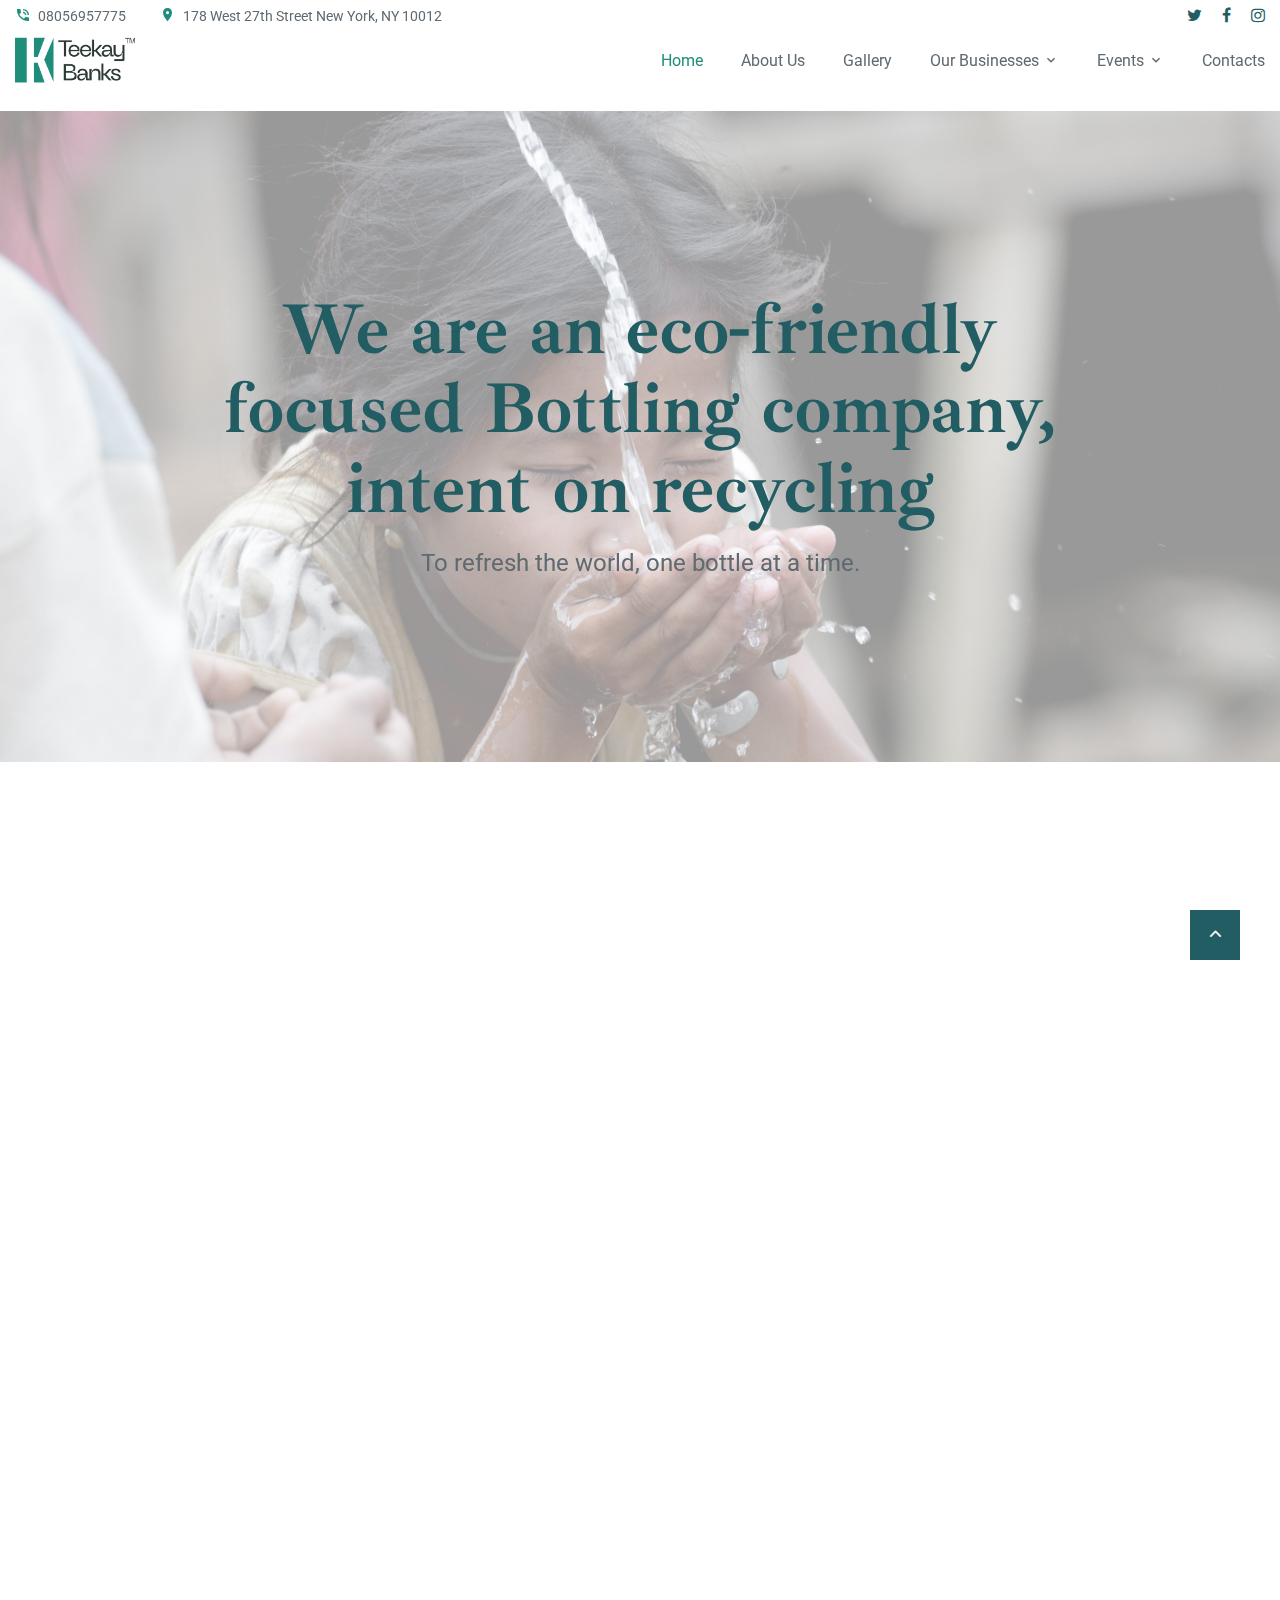
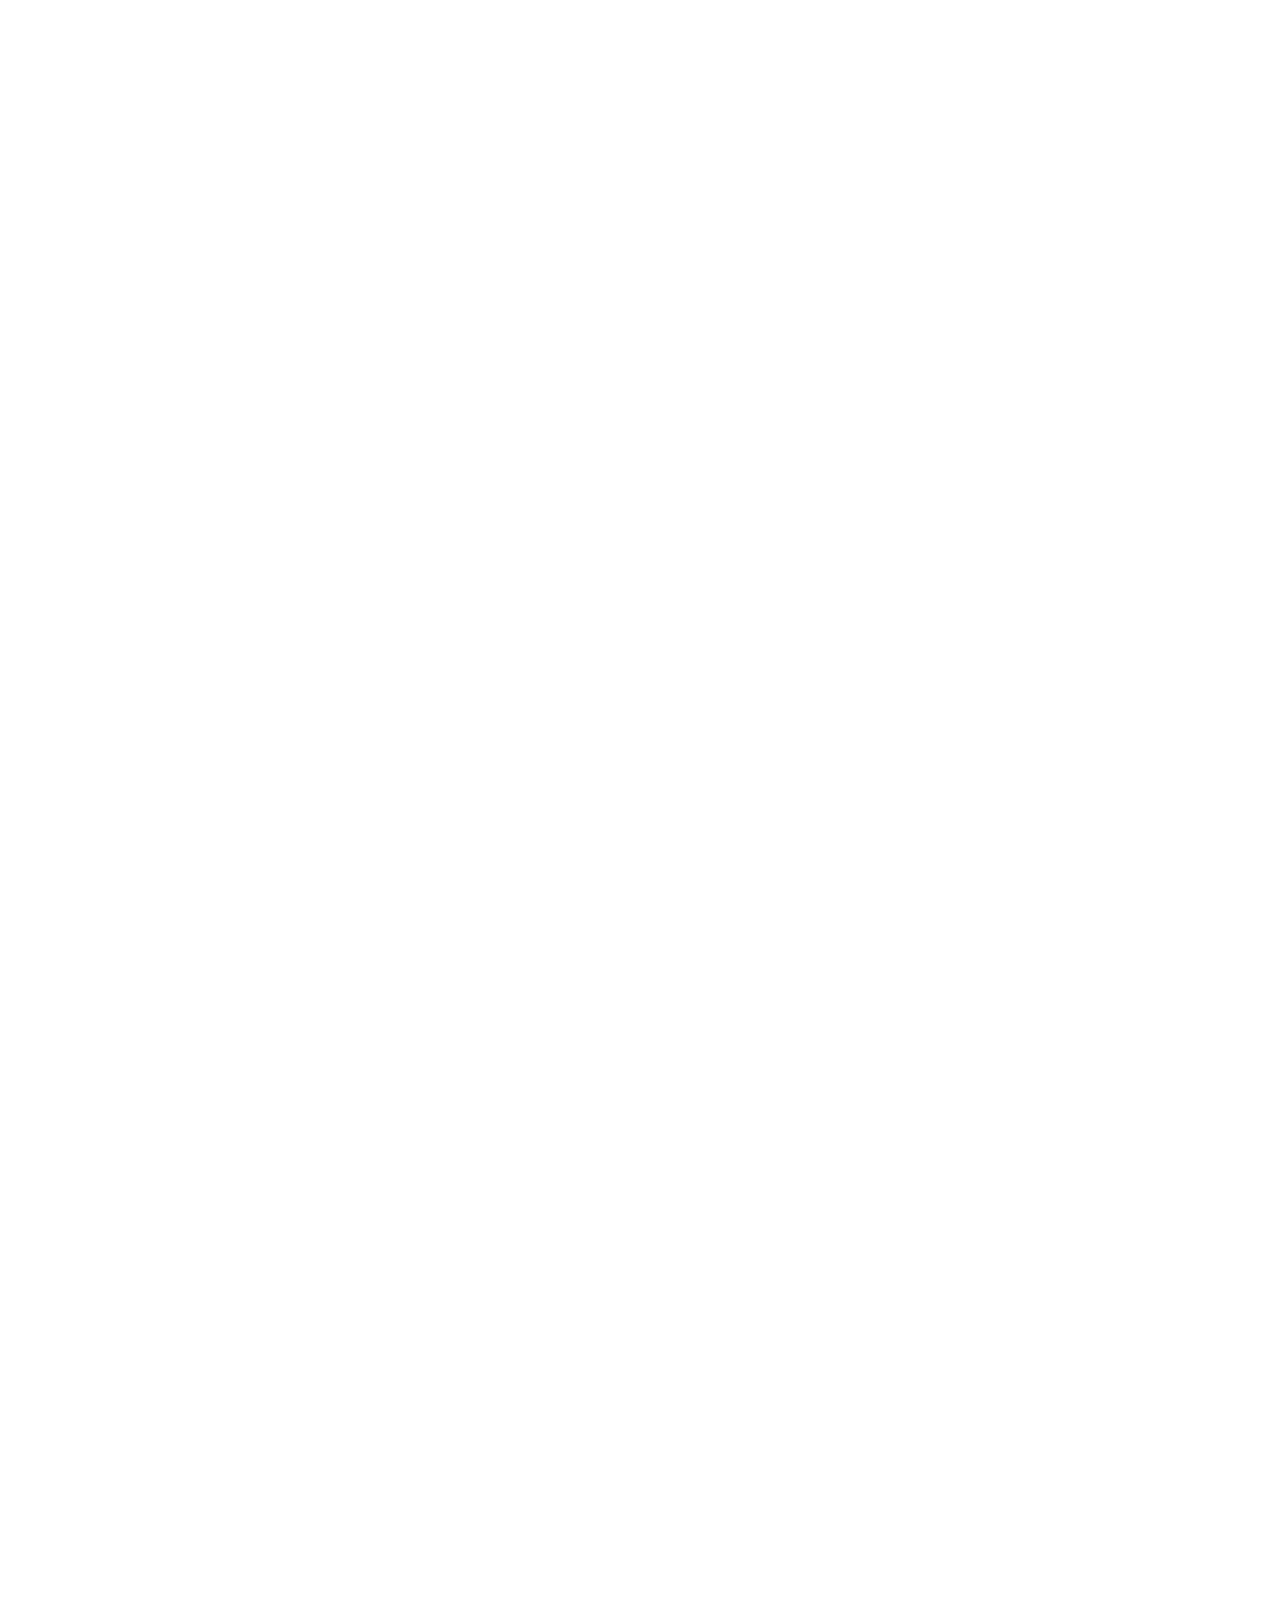
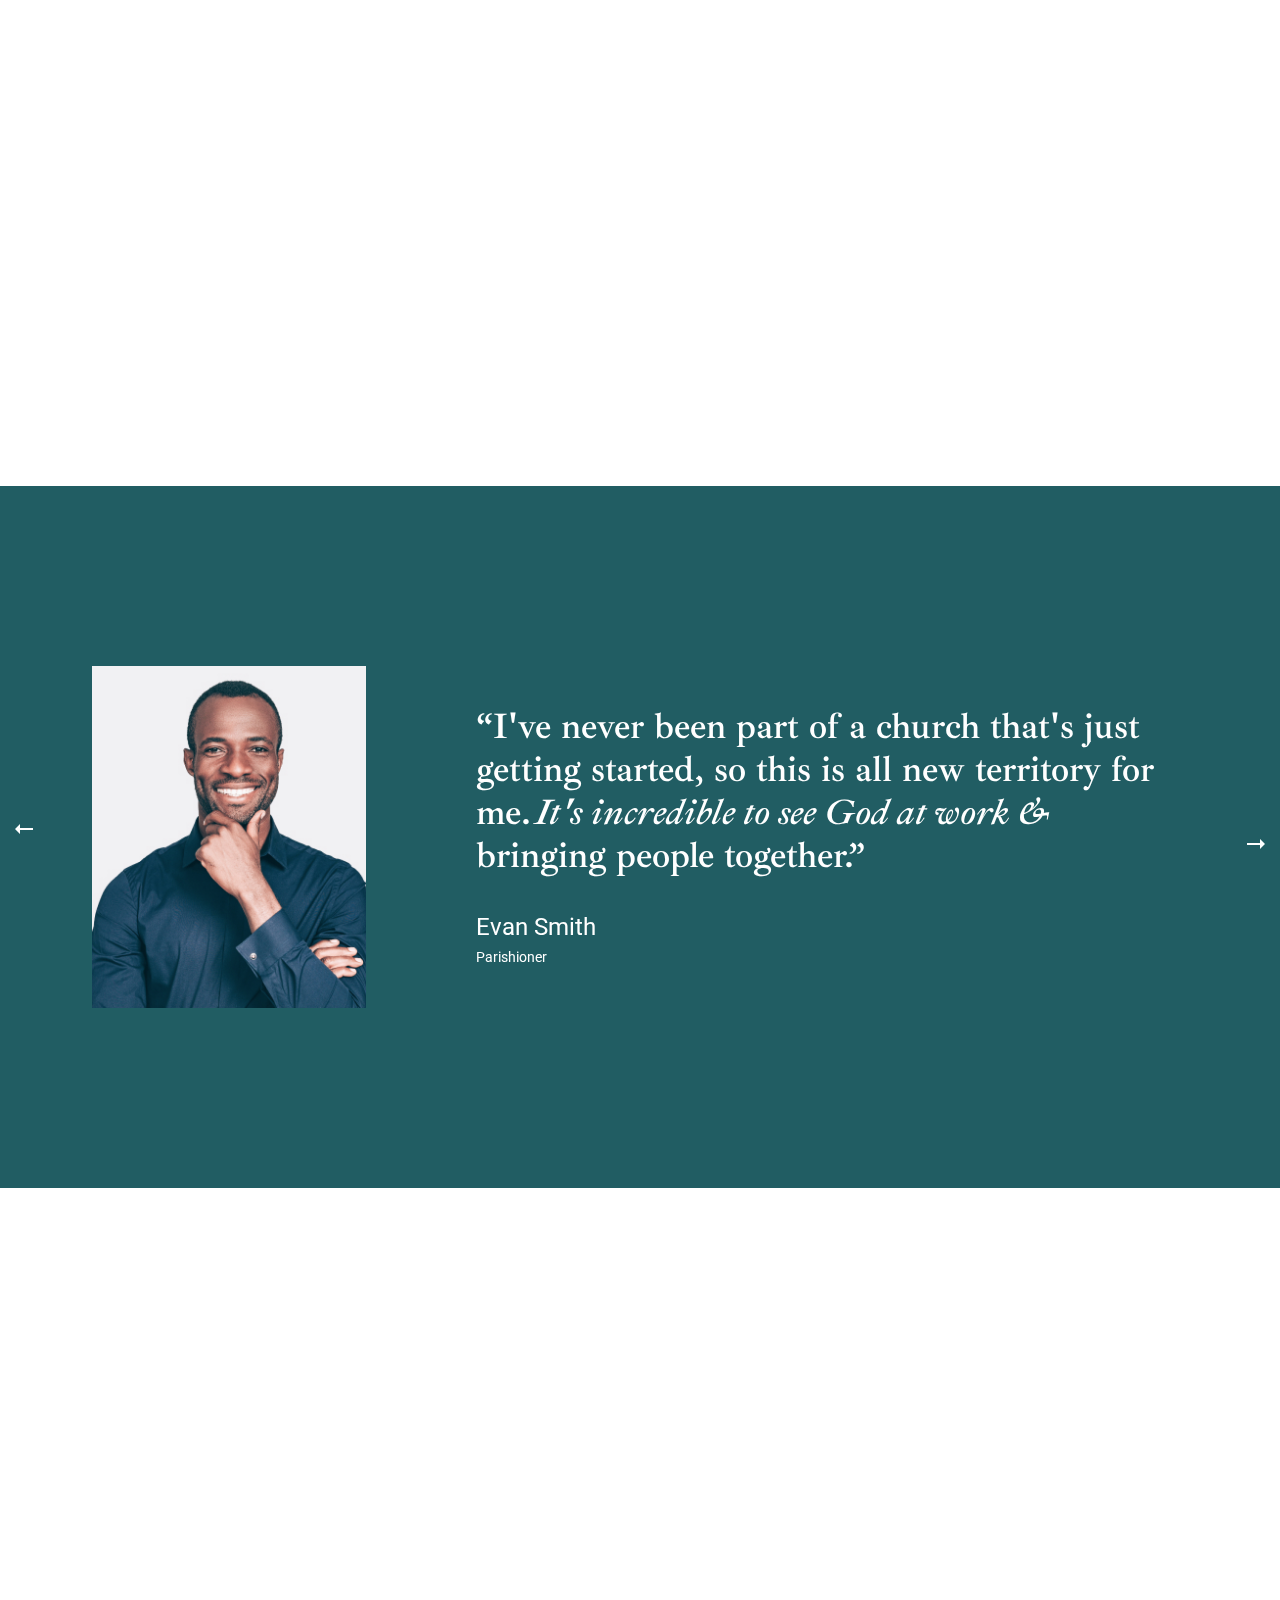
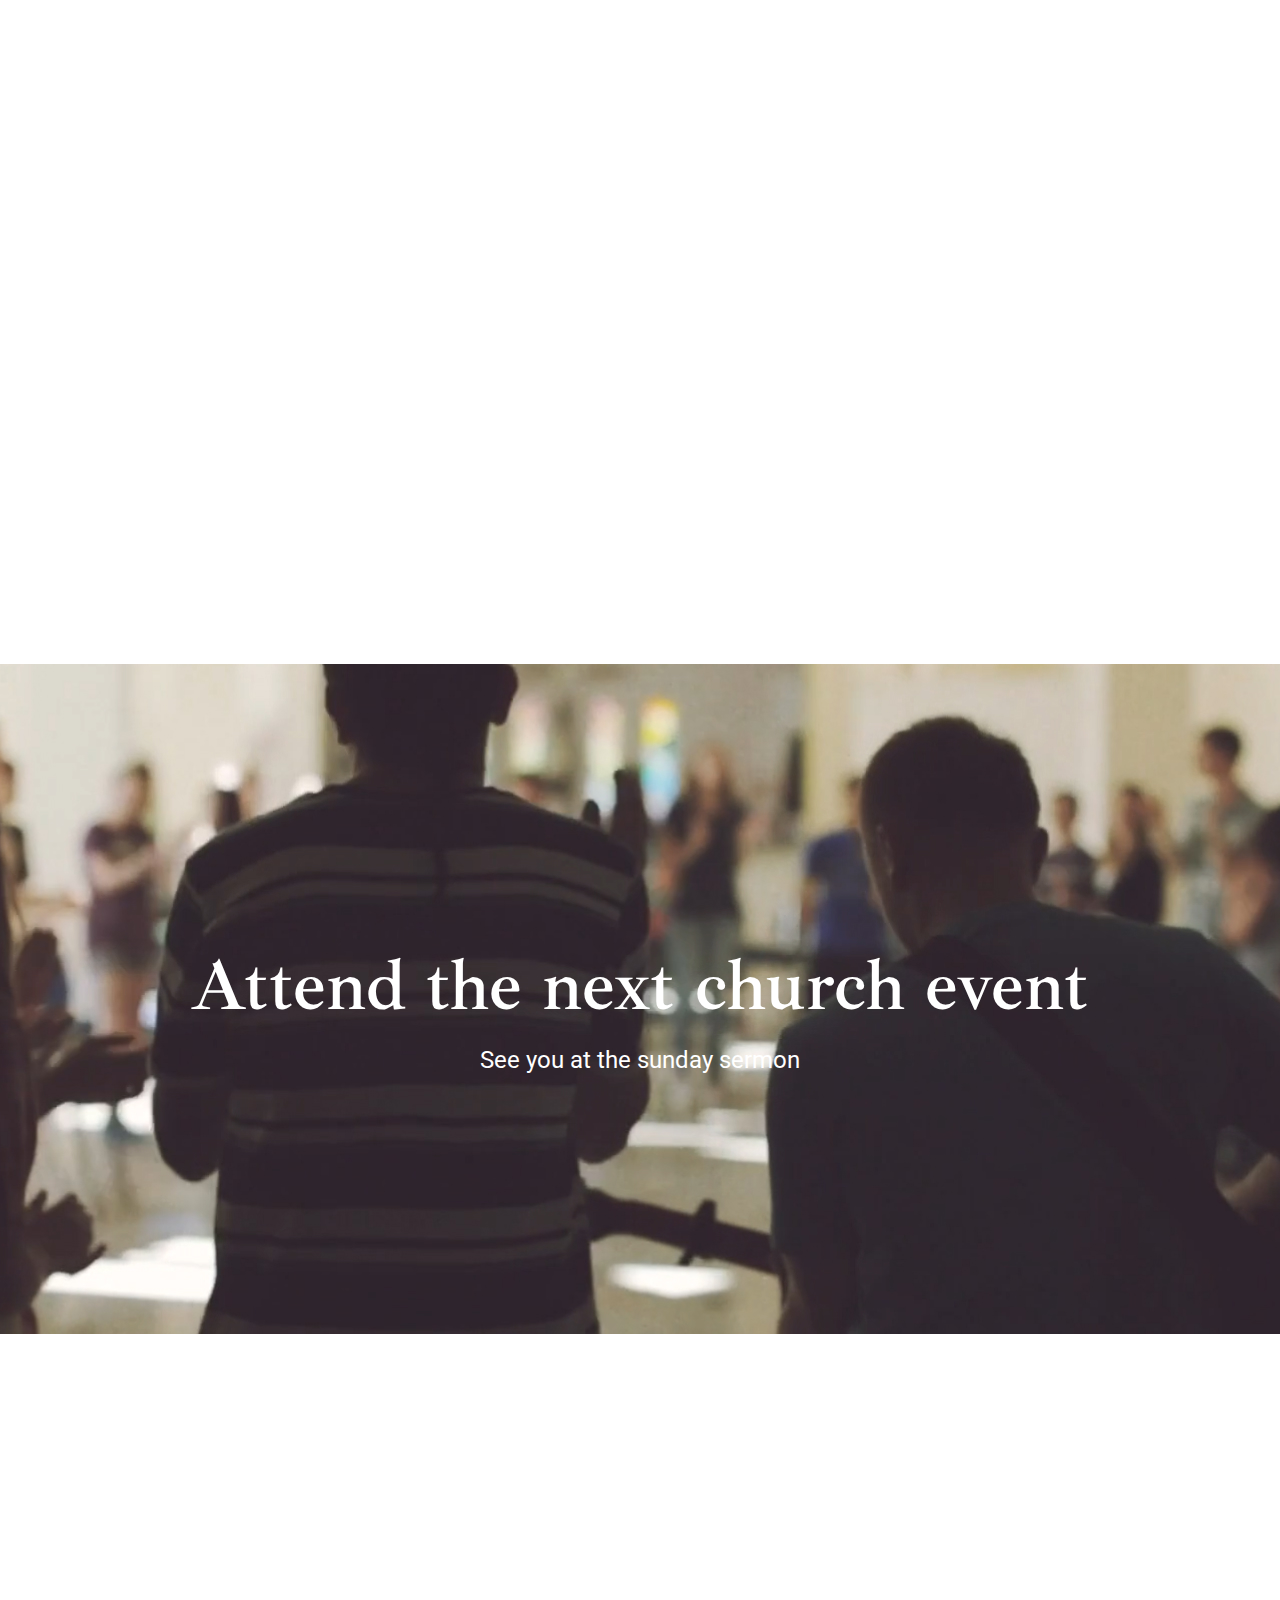
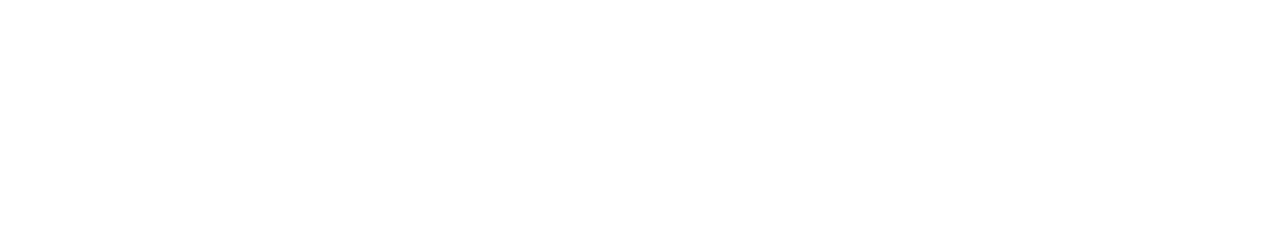
==== index.html @ ea5317fa "first commit" ====
<!DOCTYPE html>
<html class="wide wow-animation" lang="en">
  <head>
    <title>Home</title>
    <meta charset="utf-8">
    <meta name="viewport" content="width=device-width, height=device-height, initial-scale=1.0">
    <meta http-equiv="X-UA-Compatible" content="IE=edge">
    <link rel="icon" href="images/Teekay Green small@2x.png" type="image/x-icon">
    <link rel="stylesheet" type="text/css" href="//fonts.googleapis.com/css?family=Roboto:400,500%7CIbarra+Real+Nova:400,600,600i,700">
    <link rel="stylesheet" href="css/bootstrap.css">
    <link rel="stylesheet" href="css/fonts.css">
    <link rel="stylesheet" href="css/style.css">
    <style>.ie-panel{display: none;background: #212121;padding: 10px 0;box-shadow: 3px 3px 5px 0 rgba(0,0,0,.3);clear: both;text-align:center;position: relative;z-index: 1;} html.ie-10 .ie-panel, html.lt-ie-10 .ie-panel {display: block;}</style>
  </head>
  <body>
    <div class="ie-panel"><a href="http://windows.microsoft.com/en-US/internet-explorer/"><img src="images/ie8-panel/warning_bar_0000_us.jpg" height="42" width="820" alt="You are using an outdated browser. For a faster, safer browsing experience, upgrade for free today."></a></div>
    <div class="preloader">
      <div class="preloader-body">
        <div class="cssload-container">
          <div class="cssload-speeding-wheel"></div>
        </div>
        <p>Loading...</p>
      </div>
    </div>
    <div class="page">
      <header class="section page-header">
        <!--RD Navbar-->
        <div class="rd-navbar-wrap">
          <nav class="rd-navbar rd-navbar-classic" data-layout="rd-navbar-fixed" data-sm-layout="rd-navbar-fixed" data-md-layout="rd-navbar-fixed" data-md-device-layout="rd-navbar-fixed" data-lg-layout="rd-navbar-static" data-lg-device-layout="rd-navbar-static" data-xl-layout="rd-navbar-static" data-xl-device-layout="rd-navbar-static" data-lg-stick-up-offset="46px" data-xl-stick-up-offset="46px" data-xxl-stick-up-offset="46px" data-lg-stick-up="true" data-xl-stick-up="true" data-xxl-stick-up="true">
            <div class="rd-navbar-collapse-toggle rd-navbar-fixed-element-1" data-rd-navbar-toggle=".rd-navbar-collapse"><span></span></div>
            <div class="rd-navbar-aside-outer rd-navbar-collapse">
              <div class="rd-navbar-aside">
                <ul class="list-inline list-inline-md">
                  <li>
                    <div class="unit unit-spacing-xs align-items-center">
                      <div class="unit-left"><span class="icon text-middle mdi-phone-in-talk mdi"></span></div>
                      <div class="unit-body"><a href="tel:#">08056957775</a></div>
                    </div>
                  </li>
                  <li>
                    <div class="unit unit-spacing-xs align-items-center">
                      <div class="unit-left"><span class="icon text-middle mdi-map-marker mdi"></span></div>
                      <div class="unit-body"><a href="#">178 West 27th Street New York, NY 10012</a></div>
                    </div>
                  </li>
                </ul>
                <ul class="social-list">
                  <!-- <li><a href="#"><span class="icon fa fa-youtube-play"></span></a></li> -->
                  <li><a href="#"><span class="icon fa fa-twitter"></span></a></li>
                  <li><a href="#"><span class="icon fa fa-facebook-f"></span></a></li>
                  <li><a href="#"><span class="icon fa fa-instagram"></span></a></li>
                </ul>
              </div>
            </div>
            <div class="rd-navbar-main-outer">
              <div class="rd-navbar-main">
                <!--RD Navbar Panel-->
                <div class="rd-navbar-panel">
                  <!--RD Navbar Toggle-->
                  <button class="rd-navbar-toggle" data-rd-navbar-toggle=".rd-navbar-nav-wrap"><span></span></button>
                  <!--RD Navbar Brand-->
                  <div class="rd-navbar-brand">
                    <!--Brand--><a class="brand" href="index.html"><img class="brand-logo-dark" src="images/Teekay Green@2x.png" alt="" width="130" height="27"/><img class="brand-logo-light" src="images/Teekay Green@2x.png" alt="" width="94" height="27"/></a>
                  </div>
                </div>
                <div class="rd-navbar-main-element">
                  <div class="rd-navbar-nav-wrap">
                    <ul class="rd-navbar-nav">
                      <li class="rd-nav-item active"><a class="rd-nav-link" href="index.html">Home</a>
                      </li>
                      <li class="rd-nav-item"><a class="rd-nav-link" href="about-us.html">About Us</a>
                      </li>
                      <li class="rd-nav-item"><a class="rd-nav-link" href="ministries.html">Gallery</a>
                      </li>
                      <li class="rd-nav-item"><a class="rd-nav-link" href="events.html">Our Businesses</a>
                        <ul class="rd-menu rd-navbar-dropdown">
                          <li class="rd-dropdown-item py-2"><a class="rd-dropdown-link" href="single-event.html">Resam Water</a>
                          </li>
                          <hr>
                          <li class="rd-dropdown-item py-2"><a class="rd-dropdown-link" href="single-event.html">T-Cube Stitches</a>
                          </li>
                          <hr>
                          <li class="rd-dropdown-item py-2"><a class="rd-dropdown-link" href="single-event.html">Eki Thrills</a>
                          </li><hr>
                          <li class="rd-dropdown-item py-2"><a class="rd-dropdown-link" href="single-event.html">Resam Water</a>
                          </li>
                        </ul>
                      </li>
                      <li class="rd-nav-item"><a class="rd-nav-link" href="events.html">Events</a>
                        <ul class="rd-menu rd-navbar-dropdown">
                          <li class="rd-dropdown-item"><a class="rd-dropdown-link" href="single-event.html">Single Event</a>
                          </li>
                        </ul>
                      </li>
                      <li class="rd-nav-item"><a class="rd-nav-link" href="contacts.html">Contacts</a>
                      </li>
                    </ul>
                  </div>
                </div>
              </div>
            </div>
          </nav>
        </div>
      </header>
      <!--Intro-->
      <section class="section section-lg section-intro">
        <div class="container">
          <div class="row justify-content-center">
            <div class="col-xl-9 text-center">
              <h1 class="font-weight-bold text-primary wow fadeInUp" data-wow-delay=".1s">We are an eco-friendly focused Bottling company, intent on recycling</h1>
              <p class="wow fadeInUp text-sm" data-wow-delay=".2s">To refresh the world, one bottle at a time.</p>
            </div>
          </div>
        </div>
      </section>
      <!--Welcome-->
      <section class="section section-lg bg-default">
        <div class="container">
          <div class="row justify-content-center">
            <div class="col-xl-8 col-lg-10">
              <div class="pre-title wow fadeInLeft" data-wow-delay=".1s">Who we are</div>
              <h2 class="wow fadeInRight" data-wow-delay=".2s">Pure and Natural: Refresh Your Senses with the Best Bottled Water</h2>
              <p class="text-sm wow fadeInUp" data-wow-delay=".3s">Refresh your senses with pure, natural water from our state-of-the-art bottling facility. We use the latest technology to ensure every bottle of water is of the highest quality and free of impurities. Our sustainable practices and eco-friendly packaging make us the perfect choice for health-conscious individuals and environmentally aware communities. Try our water today and taste the difference in every sip.</p><a class="shadow btn btn-icon btn-icon-right btn-secondary btn-svg offset-xl-55 wow fadeInUp" href="about-us.html" data-wow-delay=".3s"><span class="svg-icon">
                  <svg xmlns="http://www.w3.org/2000/svg" width="18" height="10" viewbox="0 0 18 10" fill="#fff">
                    <path d="M13 10V6H0V4H13V0L18 5L13 10Z" fill=""></path>
                  </svg></span><span>More about us</span></a>
            </div>
          </div>
        </div>
      </section>
      <!--Posts-->
      <section class="section section-lg bg-default">
        <div class="container container-custom">
          <div class="row row-narrow-66 row-40">
            <div class="col-md-6 col-lg-4 wow fadeInUp" data-wow-delay=".1s">
              <div class="post-classic">
                <div class="post-classic__media"><a href="single-event.html"><img src="images/thumbnail-1-530x370.jpg" alt="" width="530" height="370"/></a></div>
                <div class="post-classic__caption"><span class="post-info">Rise Church, January 23, 2020 </span>
                  <h3 class="post-title"><a href="single-event.html">The Struggle with Fellowship in Student Ministry</a></h3><a class="btn btn-icon btn-icon-right btn-transparent btn-svg" href="single-event.html"><span class="svg-icon">
                      <svg xmlns="http://www.w3.org/2000/svg" width="18" height="10" viewbox="0 0 18 10">
                        <path d="M13 10V6H0V4H13V0L18 5L13 10Z" fill=""></path>
                      </svg></span><span>Read More</span></a>
                </div>
              </div>
            </div>
            <div class="col-md-6 col-lg-4 wow fadeInUp" data-wow-delay=".2s">
              <div class="post-classic">
                <div class="post-classic__media"><a href="single-event.html"><img src="images/thumbnail-2-530x370.jpg" alt="" width="530" height="370"/></a></div>
                <div class="post-classic__caption"><span class="post-info">Rise Church,  January 23, 2020 </span>
                  <h3 class="post-title"><a href="single-event.html">Why Dissappointment With Your Pastor Could Be a Good Thing
</a></h3><a class="btn btn-icon btn-icon-right btn-transparent btn-svg" href="single-event.html"><span class="svg-icon">
                      <svg xmlns="http://www.w3.org/2000/svg" width="18" height="10" viewbox="0 0 18 10">
                        <path d="M13 10V6H0V4H13V0L18 5L13 10Z" fill=""></path>
                      </svg></span><span>Read More</span></a>
                </div>
              </div>
            </div>
            <div class="col-md-6 col-lg-4 wow fadeInUp" data-wow-delay=".3s">
              <div class="post-classic">
                <div class="post-classic__media"><a href="single-event.html"><img src="images/thumbnail-3-530x370.jpg" alt="" width="530" height="370"/></a></div>
                <div class="post-classic__caption"><span class="post-info">Rise Church,  January 23, 2020 </span>
                  <h3 class="post-title"><a href="single-event.html">Everyday Evangelism: The Importance of Faithful Laymen
</a></h3><a class="btn btn-icon btn-icon-right btn-transparent btn-svg" href="single-event.html"><span class="svg-icon">
                      <svg xmlns="http://www.w3.org/2000/svg" width="18" height="10" viewbox="0 0 18 10">
                        <path d="M13 10V6H0V4H13V0L18 5L13 10Z" fill=""></path>
                      </svg></span><span>Read More</span></a>
                </div>
              </div>
            </div>
          </div>
        </div>
      </section>
      <!--Welcome-->
      <section class="section section-lg bg-default">
        <div class="container">
          <div class="row row-30 align-items-center">
            <div class="col-lg-6 p-xl-0 wow fadeInLeft"><img src="images/home-1-660x495.jpg" alt="" width="660" height="495"/>
            </div>
            <div class="col-lg-6 inset-left-110">
              <div class="pre-title wow fadeInRight" data-wow-delay=".1s">Our Community</div>
              <h2 class="wow fadeInRight" data-wow-delay=".2s">Sharing the God’s love with everyone</h2>
              <p class="wow fadeInRight" data-wow-delay=".3s">We experience biblical community through small groups. We contribute our time, talents, and resources to further the Mission of Jesus in our communities and the world.</p><a class="shadow btn btn-icon btn-icon-right btn-primary btn-svg offset-xl-50 wow fadeInUp" href="#" data-wow-delay=".3s"><span class="svg-icon">
                  <svg xmlns="http://www.w3.org/2000/svg" width="18" height="10" viewbox="0 0 18 10" fill="#fff">
                    <path d="M13 10V6H0V4H13V0L18 5L13 10Z" fill=""></path>
                  </svg></span><span>Read more</span></a>
            </div>
          </div>
        </div>
      </section>
      <!--Donation-->
      <section class="section section-lg bg-default">
        <div class="container">
          <div class="row row-30 align-items-center flex-column-reverse flex-lg-row">
            <div class="col-lg-6 inset-right-110">
              <div class="pre-title wow fadeInLeft" data-wow-delay=".1s">your Donation matters</div>
              <h2 class="wow fadeInLeft" data-wow-delay=".2s">Make a donation</h2>
              <p class="wow fadeInLeft" data-wow-delay=".3s">Giving is a biblical principle that when lived by, produces a rich harvest in our lives. Consider donating today and join the wonderful community of our church supporters. Your giving is making a difference in this church, our community, and the world.</p><a class="shadow btn btn-secondary offset-xl-50 wow fadeInUp" href="#" data-wow-delay=".3s">Donate now</a>
            </div>
            <div class="col-lg-6 p-xl-0 wow fadeInRight"><img src="images/home-2-660x495.jpg" alt="" width="660" height="495"/>
            </div>
          </div>
        </div>
      </section>
      <!--Swiper-->
      <section class="section section-lg bg-primary">
        <div class="container">
          <div class="row justify-content-center">
            <div class="col-lg-12">
              <div class="swiper-container swiper-slider swiper-style-1" data-swiper='{"autoplay":{"delay":4567},"effect":"fade"}'>
                <div class="swiper-wrapper">
                  <div class="swiper-slide context-dark">
                    <div class="swiper-slide-caption text-center text-lg-left">
                      <div class="row justify-content-center">
                        <div class="col-xl-10 p-xl-0">
                          <div class="row justify-content-center row-20 align-items-center flex-column flex-md-row">
                            <div class="col-lg-3 p-xl-0"><img src="images/home-3-280x349.jpg" alt="" width="280" height="349"/>
                            </div>
                            <div class="col-lg-9 inset-left-110">
                              <div class="h3">“I've never been part of a church that's just getting started, so this is all new territory for me.<span class="text-italic accent-block">It's incredible to see God at work &</span>bringing people together.”</div>
                              <div class="author">Evan Smith</div>
                              <div class="author-position">Parishioner</div>
                            </div>
                          </div>
                        </div>
                      </div>
                    </div>
                  </div>
                  <div class="swiper-slide context-dark">
                    <div class="swiper-slide-caption text-center text-lg-left">
                      <div class="row justify-content-center">
                        <div class="col-xl-10 p-xl-0">
                          <div class="row justify-content-center align-items-center flex-column flex-md-row row-20">
                            <div class="col-lg-3 p-xl-0"><img src="images/home-4-280x349.jpg" alt="" width="280" height="349"/>
                            </div>
                            <div class="col-lg-9 inset-left-110">
                              <div class="h3">“For me, Rise is an oasis where I can be refreshed with living water. Every Sunday<span class="text-italic accent-block">I come with expectation</span>of what message I will receive from our Lord.”</div>
                              <div class="author">Brandon Peterson</div>
                              <div class="author-position">Parishioner</div>
                            </div>
                          </div>
                        </div>
                      </div>
                    </div>
                  </div>
                </div>
                <!--Swiper Pagination-->
                <div class="swiper-pagination"></div>
                <!--Swiper Navigation-->
                <div class="swiper-button-prev">
                  <svg xmlns="http://www.w3.org/2000/svg" width="18" height="10" viewbox="0 0 18 10" fill="">
                    <path d="M5 10V6H18V4H5V0L0 5L5 10Z" fill=""></path>
                  </svg>
                </div>
                <div class="swiper-button-next">
                  <svg xmlns="http://www.w3.org/2000/svg" width="18" height="10" viewbox="0 0 18 10" fill="">
                    <path d="M5 10V6H18V4H5V0L0 5L5 10Z" fill=""></path>
                  </svg>
                </div>
              </div>
            </div>
          </div>
        </div>
      </section>
      <!--Locations-->
      <section class="section section-lg bg-default">
        <div class="container">
          <div class="pre-title text-center wow fadeInUp" data-wow-delay=".1s">Where to find us</div>
          <h2 class="wow fadeInUp text-center" data-wow-delay=".2s">Our Churches</h2>
          <div class="row row-narrow-50 row-40 row-xl">
            <div class="col-lg-6 wow fadeInUp" data-wow-delay=".3s">
              <div class="thumbnail-classic"><a class="thumbnail-classic__media" href="#"><img src="images/home-3-610x458.jpg" alt="" width="610" height="458"/></a>
                <h3><a href="#">Rise in New York</a></h3><a class="location" href="#"><span class="icon mdi-map-marker mdi"></span>178 West 27th Street New York, NY 10012</a>
              </div>
            </div>
            <div class="col-lg-6 wow fadeInUp" data-wow-delay=".3s">
              <div class="thumbnail-classic"><a class="thumbnail-classic__media" href="#"><img src="images/home-4-610x458.jpg" alt="" width="610" height="458"/></a>
                <h3><a href="#">Rise in Florida</a></h3><a class="location" href="#"><span class="icon mdi-map-marker mdi"></span>38 Depot Court Port Orange, FL 32127</a>
              </div>
            </div>
          </div>
        </div>
      </section>
      <section class="section section-vide section-lg video-wrap vide" data-vide-bg="video/video-1">
        <div class="container text-center context-dark">
          <div class="h1">Attend the next church event</div>
          <p class="text-sm">See you at the sunday sermon</p>
        </div>
      </section>
      <footer class="section footer-classic">
        <div class="footer-body">
          <div class="container">
            <div class="row justify-content-xl-between row-40 justify-content-lg-center">
              <div class="col-lg-6">
                <div class="row row-20">
                  <div class="col-sm-4 col-6 wow fadeInUp" data-wow-delay=".1s">
                    <div class="footer-title">Who We Are</div>
                    <ul class="nav-list">
                      <li><a href="about-us.html">About Us</a></li>
                      <li><a href="ministries.html">Ministries</a></li>
                      <li><a href="events.html">Events</a></li>
                      <li><a href="contacts.html">Contacts</a></li>
                    </ul>
                  </div>
                  <div class="col-sm-4 col-6 wow fadeInUp" data-wow-delay=".2s">
                    <div class="footer-title">Info</div>
                    <ul class="nav-list">
                      <li><a href="#">Pastors</a></li>
                      <li><a href="#">Careers</a></li>
                      <li><a href="#">Community</a></li>
                      <li><a href="#">Blog</a></li>
                      <li><a href="#">Gallery</a></li>
                    </ul>
                  </div>
                  <div class="col-sm-4 col-6 wow fadeInUp" data-wow-delay=".3s">
                    <div class="footer-title">Help</div>
                    <ul class="nav-list">
                      <li><a href="#">Donate Now</a></li>
                      <li><a href="#">FAQ</a></li>
                      <li><a href="privacy-policy.html">Privacy Policy</a></li>
                    </ul>
                  </div>
                </div>
              </div>
              <div class="col-lg-5 inset-right-100 wow fadeInRight" data-wow-delay=".3s">
                <div class="footer-title">Contact us</div>
                <ul class="contact-list">
                  <li>178 West 27th Street New York, NY 10012 Questions? Please write us at:<a class="link-secondary" href="mailto:#">info@demolink.org</a></li>
                  <li><span>Call us:</span><a class="phone" href="tel:#">+1 705 55 50 000</a></li>
                </ul>
                <ul class="social-list">
                  <li><a href="#"><span class="icon fa fa-youtube-play"></span></a></li>
                  <li><a href="#"><span class="icon fa fa-twitter"></span></a></li>
                  <li><a href="#"><span class="icon fa fa-facebook-f"></span></a></li>
                  <li><a href="#"><span class="icon fa fa-rss"></span></a></li>
                </ul>
              </div>
            </div>
          </div>
        </div>
        <!-- <div class="footer-aside">
          <div class="container">
            <div class="row row-xl-40">
              <div class="col-12 wow fadeInUp" data-wow-delay=".2s">
                <p>Rise Church is a Family of Faith that is committed to Bible teaching and joyful worship. Children, youth and adults of all ages are ministered to and given opportunities to serve the Lord by serving others. You are invited to join us and experience what it is like to be a part of the family. We have much to offer you. Rise is a state Church where each person is made to feel welcomed and wanted. We take seriously our mission statement, which is "To Know Jesus and make Him known; To Follow the Leadership of the Holy Spirit; and to Take God's Word to God's World."</p>
              </div>
              <div class="col-12 wow fadeInUp" data-wow-delay=".4s">
                <p class="rights"><span>&copy;&nbsp; </span><span class="copyright-year"></span><span>&nbsp;</span><span>Rise</span><span>.&nbsp;</span><span>All Rights Reserved.</span></p>
              </div>
            </div>
          </div>
        </div> -->
      </footer>
    </div>
    <div class="snackbars" id="form-output-global"></div>
    <script src="js/core.min.js"></script>
    <script src="js/script.js"></script>
    
    <script>
        $(function () {
            var includes = $('[data-include]')
            $.each(includes, function () {
                var file = 'include/' + $(this).data('include') + '.html'
                console.log(file)
                $(this).load(file)
            })
        })
    </script>
  </body>
</html>
---- css/fonts.css ----
/** @group Fonts *//** @section Font Awesome Icons 4.7.0 */@font-face {	font-family: 'FontAwesome';	src: url("../fonts/fontawesome-webfont.eot?v=4.7.0");	src: url("../fonts/fontawesome-webfont.eot?#iefix&v=4.7.0") format("embedded-opentype"), url("../fonts/fontawesome-webfont.woff2?v=4.7.0") format("woff2"), url("../fonts/fontawesome-webfont.woff?v=4.7.0") format("woff"), url("../fonts/fontawesome-webfont.ttf?v=4.7.0") format("truetype"), url("../fonts/fontawesome-webfont.svg?v=4.7.0#fontawesomeregular") format("svg");	font-weight: normal;	font-style: normal;}.fa {	display: inline-block;	font-family: 'FontAwesome';	font-size: inherit;	text-rendering: auto;	-webkit-font-smoothing: antialiased;	-moz-osx-font-smoothing: grayscale;}[class*='fa-']:before {	font-weight: 400;	font-family: 'FontAwesome';}/* makes the font 33% larger relative to the icon container */.fa-lg {	font-size: 1.33333333em;	line-height: 0.75em;	vertical-align: -15%;}.fa-2x {	font-size: 2em;}.fa-3x {	font-size: 3em;}.fa-4x {	font-size: 4em;}.fa-5x {	font-size: 5em;}.fa-fw {	width: 1.28571429em;	text-align: center;}.fa-ul {	padding-left: 0;	margin-left: 2.14285714em;	list-style-type: none;}.fa-ul > li {	position: relative;}.fa-li {	position: absolute;	left: -2.14285714em;	width: 2.14285714em;	top: 0.14285714em;	text-align: center;}.fa-li.fa-lg {	left: -1.85714286em;}.fa-border {	padding: .2em .25em .15em;	border: solid 0.08em #eeeeee;	border-radius: .1em;}.fa-pull-left {	float: left;}.fa-pull-right {	float: right;}.fa.fa-pull-left {	margin-right: .3em;}.fa.fa-pull-right {	margin-left: .3em;}/* Deprecated as of 4.4.0 */.pull-right {	float: right;}.pull-left {	float: left;}.fa.pull-left {	margin-right: .3em;}.fa.pull-right {	margin-left: .3em;}.fa-spin {	-webkit-animation: fa-spin 2s infinite linear;	animation: fa-spin 2s infinite linear;}.fa-pulse {	-webkit-animation: fa-spin 1s infinite steps(8);	animation: fa-spin 1s infinite steps(8);}@-webkit-keyframes fa-spin {	0% {		-webkit-transform: rotate(0deg);		transform: rotate(0deg);	}	100% {		-webkit-transform: rotate(359deg);		transform: rotate(359deg);	}}@keyframes fa-spin {	0% {		-webkit-transform: rotate(0deg);		transform: rotate(0deg);	}	100% {		-webkit-transform: rotate(359deg);		transform: rotate(359deg);	}}.fa-rotate-90 {	-ms-filter: "progid:DXImageTransform.Microsoft.BasicImage(rotation=1)";	-webkit-transform: rotate(90deg);	-ms-transform: rotate(90deg);	transform: rotate(90deg);}.fa-rotate-180 {	-ms-filter: "progid:DXImageTransform.Microsoft.BasicImage(rotation=2)";	-webkit-transform: rotate(180deg);	-ms-transform: rotate(180deg);	transform: rotate(180deg);}.fa-rotate-270 {	-ms-filter: "progid:DXImageTransform.Microsoft.BasicImage(rotation=3)";	-webkit-transform: rotate(270deg);	-ms-transform: rotate(270deg);	transform: rotate(270deg);}.fa-flip-horizontal {	-ms-filter: "progid:DXImageTransform.Microsoft.BasicImage(rotation=0, mirror=1)";	-webkit-transform: scale(-1, 1);	-ms-transform: scale(-1, 1);	transform: scale(-1, 1);}.fa-flip-vertical {	-ms-filter: "progid:DXImageTransform.Microsoft.BasicImage(rotation=2, mirror=1)";	-webkit-transform: scale(1, -1);	-ms-transform: scale(1, -1);	transform: scale(1, -1);}:root .fa-rotate-90,:root .fa-rotate-180,:root .fa-rotate-270,:root .fa-flip-horizontal,:root .fa-flip-vertical {	filter: none;}.fa-stack {	position: relative;	display: inline-block;	width: 2em;	height: 2em;	line-height: 2em;	vertical-align: middle;}.fa-stack-1x,.fa-stack-2x {	position: absolute;	left: 0;	width: 100%;	text-align: center;}.fa-stack-1x {	line-height: inherit;}.fa-stack-2x {	font-size: 2em;}.fa-inverse {	color: #ffffff;}/* Font Awesome uses the Unicode Private Use Area (PUA) to ensure screen
   readers do not read off random characters that represent icons */.fa-glass:before {	content: "\f000";}.fa-music:before {	content: "\f001";}.fa-search:before {	content: "\f002";}.fa-envelope-o:before {	content: "\f003";}.fa-heart:before {	content: "\f004";}.fa-star:before {	content: "\f005";}.fa-star-o:before {	content: "\f006";}.fa-user:before {	content: "\f007";}.fa-film:before {	content: "\f008";}.fa-th-large:before {	content: "\f009";}.fa-th:before {	content: "\f00a";}.fa-th-list:before {	content: "\f00b";}.fa-check:before {	content: "\f00c";}.fa-remove:before,.fa-close:before,.fa-times:before {	content: "\f00d";}.fa-search-plus:before {	content: "\f00e";}.fa-search-minus:before {	content: "\f010";}.fa-power-off:before {	content: "\f011";}.fa-signal:before {	content: "\f012";}.fa-gear:before,.fa-cog:before {	content: "\f013";}.fa-trash-o:before {	content: "\f014";}.fa-home:before {	content: "\f015";}.fa-file-o:before {	content: "\f016";}.fa-clock-o:before {	content: "\f017";}.fa-road:before {	content: "\f018";}.fa-download:before {	content: "\f019";}.fa-arrow-circle-o-down:before {	content: "\f01a";}.fa-arrow-circle-o-up:before {	content: "\f01b";}.fa-inbox:before {	content: "\f01c";}.fa-play-circle-o:before {	content: "\f01d";}.fa-rotate-right:before,.fa-repeat:before {	content: "\f01e";}.fa-refresh:before {	content: "\f021";}.fa-list-alt:before {	content: "\f022";}.fa-lock:before {	content: "\f023";}.fa-flag:before {	content: "\f024";}.fa-headphones:before {	content: "\f025";}.fa-volume-off:before {	content: "\f026";}.fa-volume-down:before {	content: "\f027";}.fa-volume-up:before {	content: "\f028";}.fa-qrcode:before {	content: "\f029";}.fa-barcode:before {	content: "\f02a";}.fa-tag:before {	content: "\f02b";}.fa-tags:before {	content: "\f02c";}.fa-book:before {	content: "\f02d";}.fa-bookmark:before {	content: "\f02e";}.fa-print:before {	content: "\f02f";}.fa-camera:before {	content: "\f030";}.fa-font:before {	content: "\f031";}.fa-bold:before {	content: "\f032";}.fa-italic:before {	content: "\f033";}.fa-text-height:before {	content: "\f034";}.fa-text-width:before {	content: "\f035";}.fa-align-left:before {	content: "\f036";}.fa-align-center:before {	content: "\f037";}.fa-align-right:before {	content: "\f038";}.fa-align-justify:before {	content: "\f039";}.fa-list:before {	content: "\f03a";}.fa-dedent:before,.fa-outdent:before {	content: "\f03b";}.fa-indent:before {	content: "\f03c";}.fa-video-camera:before {	content: "\f03d";}.fa-photo:before,.fa-image:before,.fa-picture-o:before {	content: "\f03e";}.fa-pencil:before {	content: "\f040";}.fa-map-marker:before {	content: "\f041";}.fa-adjust:before {	content: "\f042";}.fa-tint:before {	content: "\f043";}.fa-edit:before,.fa-pencil-square-o:before {	content: "\f044";}.fa-share-square-o:before {	content: "\f045";}.fa-check-square-o:before {	content: "\f046";}.fa-arrows:before {	content: "\f047";}.fa-step-backward:before {	content: "\f048";}.fa-fast-backward:before {	content: "\f049";}.fa-backward:before {	content: "\f04a";}.fa-play:before {	content: "\f04b";}.fa-pause:before {	content: "\f04c";}.fa-stop:before {	content: "\f04d";}.fa-forward:before {	content: "\f04e";}.fa-fast-forward:before {	content: "\f050";}.fa-step-forward:before {	content: "\f051";}.fa-eject:before {	content: "\f052";}.fa-chevron-left:before {	content: "\f053";}.fa-chevron-right:before {	content: "\f054";}.fa-plus-circle:before {	content: "\f055";}.fa-minus-circle:before {	content: "\f056";}.fa-times-circle:before {	content: "\f057";}.fa-check-circle:before {	content: "\f058";}.fa-question-circle:before {	content: "\f059";}.fa-info-circle:before {	content: "\f05a";}.fa-crosshairs:before {	content: "\f05b";}.fa-times-circle-o:before {	content: "\f05c";}.fa-check-circle-o:before {	content: "\f05d";}.fa-ban:before {	content: "\f05e";}.fa-arrow-left:before {	content: "\f060";}.fa-arrow-right:before {	content: "\f061";}.fa-arrow-up:before {	content: "\f062";}.fa-arrow-down:before {	content: "\f063";}.fa-mail-forward:before,.fa-share:before {	content: "\f064";}.fa-expand:before {	content: "\f065";}.fa-compress:before {	content: "\f066";}.fa-plus:before {	content: "\f067";}.fa-minus:before {	content: "\f068";}.fa-asterisk:before {	content: "\f069";}.fa-exclamation-circle:before {	content: "\f06a";}.fa-gift:before {	content: "\f06b";}.fa-leaf:before {	content: "\f06c";}.fa-fire:before {	content: "\f06d";}.fa-eye:before {	content: "\f06e";}.fa-eye-slash:before {	content: "\f070";}.fa-warning:before,.fa-exclamation-triangle:before {	content: "\f071";}.fa-plane:before {	content: "\f072";}.fa-calendar:before {	content: "\f073";}.fa-random:before {	content: "\f074";}.fa-comment:before {	content: "\f075";}.fa-magnet:before {	content: "\f076";}.fa-chevron-up:before {	content: "\f077";}.fa-chevron-down:before {	content: "\f078";}.fa-retweet:before {	content: "\f079";}.fa-shopping-cart:before {	content: "\f07a";}.fa-folder:before {	content: "\f07b";}.fa-folder-open:before {	content: "\f07c";}.fa-arrows-v:before {	content: "\f07d";}.fa-arrows-h:before {	content: "\f07e";}.fa-bar-chart-o:before,.fa-bar-chart:before {	content: "\f080";}.fa-twitter-square:before {	content: "\f081";}.fa-facebook-square:before {	content: "\f082";}.fa-camera-retro:before {	content: "\f083";}.fa-key:before {	content: "\f084";}.fa-gears:before,.fa-cogs:before {	content: "\f085";}.fa-comments:before {	content: "\f086";}.fa-thumbs-o-up:before {	content: "\f087";}.fa-thumbs-o-down:before {	content: "\f088";}.fa-star-half:before {	content: "\f089";}.fa-heart-o:before {	content: "\f08a";}.fa-sign-out:before {	content: "\f08b";}.fa-linkedin-square:before {	content: "\f08c";}.fa-thumb-tack:before {	content: "\f08d";}.fa-external-link:before {	content: "\f08e";}.fa-sign-in:before {	content: "\f090";}.fa-trophy:before {	content: "\f091";}.fa-github-square:before {	content: "\f092";}.fa-upload:before {	content: "\f093";}.fa-lemon-o:before {	content: "\f094";}.fa-phone:before {	content: "\f095";}.fa-square-o:before {	content: "\f096";}.fa-bookmark-o:before {	content: "\f097";}.fa-phone-square:before {	content: "\f098";}.fa-twitter:before {	content: "\f099";}.fa-facebook-f:before,.fa-facebook:before {	content: "\f09a";}.fa-github:before {	content: "\f09b";}.fa-unlock:before {	content: "\f09c";}.fa-credit-card:before {	content: "\f09d";}.fa-feed:before,.fa-rss:before {	content: "\f09e";}.fa-hdd-o:before {	content: "\f0a0";}.fa-bullhorn:before {	content: "\f0a1";}.fa-bell:before {	content: "\f0f3";}.fa-certificate:before {	content: "\f0a3";}.fa-hand-o-right:before {	content: "\f0a4";}.fa-hand-o-left:before {	content: "\f0a5";}.fa-hand-o-up:before {	content: "\f0a6";}.fa-hand-o-down:before {	content: "\f0a7";}.fa-arrow-circle-left:before {	content: "\f0a8";}.fa-arrow-circle-right:before {	content: "\f0a9";}.fa-arrow-circle-up:before {	content: "\f0aa";}.fa-arrow-circle-down:before {	content: "\f0ab";}.fa-globe:before {	content: "\f0ac";}.fa-wrench:before {	content: "\f0ad";}.fa-tasks:before {	content: "\f0ae";}.fa-filter:before {	content: "\f0b0";}.fa-briefcase:before {	content: "\f0b1";}.fa-arrows-alt:before {	content: "\f0b2";}.fa-group:before,.fa-users:before {	content: "\f0c0";}.fa-chain:before,.fa-link:before {	content: "\f0c1";}.fa-cloud:before {	content: "\f0c2";}.fa-flask:before {	content: "\f0c3";}.fa-cut:before,.fa-scissors:before {	content: "\f0c4";}.fa-copy:before,.fa-files-o:before {	content: "\f0c5";}.fa-paperclip:before {	content: "\f0c6";}.fa-save:before,.fa-floppy-o:before {	content: "\f0c7";}.fa-square:before {	content: "\f0c8";}.fa-navicon:before,.fa-reorder:before,.fa-bars:before {	content: "\f0c9";}.fa-list-ul:before {	content: "\f0ca";}.fa-list-ol:before {	content: "\f0cb";}.fa-strikethrough:before {	content: "\f0cc";}.fa-underline:before {	content: "\f0cd";}.fa-table:before {	content: "\f0ce";}.fa-magic:before {	content: "\f0d0";}.fa-truck:before {	content: "\f0d1";}.fa-pinterest:before {	content: "\f0d2";}.fa-pinterest-square:before {	content: "\f0d3";}.fa-google-plus-square:before {	content: "\f0d4";}.fa-google-plus:before {	content: "\f0d5";}.fa-money:before {	content: "\f0d6";}.fa-caret-down:before {	content: "\f0d7";}.fa-caret-up:before {	content: "\f0d8";}.fa-caret-left:before {	content: "\f0d9";}.fa-caret-right:before {	content: "\f0da";}.fa-columns:before {	content: "\f0db";}.fa-unsorted:before,.fa-sort:before {	content: "\f0dc";}.fa-sort-down:before,.fa-sort-desc:before {	content: "\f0dd";}.fa-sort-up:before,.fa-sort-asc:before {	content: "\f0de";}.fa-envelope:before {	content: "\f0e0";}.fa-linkedin:before {	content: "\f0e1";}.fa-rotate-left:before,.fa-undo:before {	content: "\f0e2";}.fa-legal:before,.fa-gavel:before {	content: "\f0e3";}.fa-dashboard:before,.fa-tachometer:before {	content: "\f0e4";}.fa-comment-o:before {	content: "\f0e5";}.fa-comments-o:before {	content: "\f0e6";}.fa-flash:before,.fa-bolt:before {	content: "\f0e7";}.fa-sitemap:before {	content: "\f0e8";}.fa-umbrella:before {	content: "\f0e9";}.fa-paste:before,.fa-clipboard:before {	content: "\f0ea";}.fa-lightbulb-o:before {	content: "\f0eb";}.fa-exchange:before {	content: "\f0ec";}.fa-cloud-download:before {	content: "\f0ed";}.fa-cloud-upload:before {	content: "\f0ee";}.fa-user-md:before {	content: "\f0f0";}.fa-stethoscope:before {	content: "\f0f1";}.fa-suitcase:before {	content: "\f0f2";}.fa-bell-o:before {	content: "\f0a2";}.fa-coffee:before {	content: "\f0f4";}.fa-cutlery:before {	content: "\f0f5";}.fa-file-text-o:before {	content: "\f0f6";}.fa-building-o:before {	content: "\f0f7";}.fa-hospital-o:before {	content: "\f0f8";}.fa-ambulance:before {	content: "\f0f9";}.fa-medkit:before {	content: "\f0fa";}.fa-fighter-jet:before {	content: "\f0fb";}.fa-beer:before {	content: "\f0fc";}.fa-h-square:before {	content: "\f0fd";}.fa-plus-square:before {	content: "\f0fe";}.fa-angle-double-left:before {	content: "\f100";}.fa-angle-double-right:before {	content: "\f101";}.fa-angle-double-up:before {	content: "\f102";}.fa-angle-double-down:before {	content: "\f103";}.fa-angle-left:before {	content: "\f104";}.fa-angle-right:before {	content: "\f105";}.fa-angle-up:before {	content: "\f106";}.fa-angle-down:before {	content: "\f107";}.fa-desktop:before {	content: "\f108";}.fa-laptop:before {	content: "\f109";}.fa-tablet:before {	content: "\f10a";}.fa-mobile-phone:before,.fa-mobile:before {	content: "\f10b";}.fa-circle-o:before {	content: "\f10c";}.fa-quote-left:before {	content: "\f10d";}.fa-quote-right:before {	content: "\f10e";}.fa-spinner:before {	content: "\f110";}.fa-circle:before {	content: "\f111";}.fa-mail-reply:before,.fa-reply:before {	content: "\f112";}.fa-github-alt:before {	content: "\f113";}.fa-folder-o:before {	content: "\f114";}.fa-folder-open-o:before {	content: "\f115";}.fa-smile-o:before {	content: "\f118";}.fa-frown-o:before {	content: "\f119";}.fa-meh-o:before {	content: "\f11a";}.fa-gamepad:before {	content: "\f11b";}.fa-keyboard-o:before {	content: "\f11c";}.fa-flag-o:before {	content: "\f11d";}.fa-flag-checkered:before {	content: "\f11e";}.fa-terminal:before {	content: "\f120";}.fa-code:before {	content: "\f121";}.fa-mail-reply-all:before,.fa-reply-all:before {	content: "\f122";}.fa-star-half-empty:before,.fa-star-half-full:before,.fa-star-half-o:before {	content: "\f123";}.fa-location-arrow:before {	content: "\f124";}.fa-crop:before {	content: "\f125";}.fa-code-fork:before {	content: "\f126";}.fa-unlink:before,.fa-chain-broken:before {	content: "\f127";}.fa-question:before {	content: "\f128";}.fa-info:before {	content: "\f129";}.fa-exclamation:before {	content: "\f12a";}.fa-superscript:before {	content: "\f12b";}.fa-subscript:before {	content: "\f12c";}.fa-eraser:before {	content: "\f12d";}.fa-puzzle-piece:before {	content: "\f12e";}.fa-microphone:before {	content: "\f130";}.fa-microphone-slash:before {	content: "\f131";}.fa-shield:before {	content: "\f132";}.fa-calendar-o:before {	content: "\f133";}.fa-fire-extinguisher:before {	content: "\f134";}.fa-rocket:before {	content: "\f135";}.fa-maxcdn:before {	content: "\f136";}.fa-chevron-circle-left:before {	content: "\f137";}.fa-chevron-circle-right:before {	content: "\f138";}.fa-chevron-circle-up:before {	content: "\f139";}.fa-chevron-circle-down:before {	content: "\f13a";}.fa-html5:before {	content: "\f13b";}.fa-css3:before {	content: "\f13c";}.fa-anchor:before {	content: "\f13d";}.fa-unlock-alt:before {	content: "\f13e";}.fa-bullseye:before {	content: "\f140";}.fa-ellipsis-h:before {	content: "\f141";}.fa-ellipsis-v:before {	content: "\f142";}.fa-rss-square:before {	content: "\f143";}.fa-play-circle:before {	content: "\f144";}.fa-ticket:before {	content: "\f145";}.fa-minus-square:before {	content: "\f146";}.fa-minus-square-o:before {	content: "\f147";}.fa-level-up:before {	content: "\f148";}.fa-level-down:before {	content: "\f149";}.fa-check-square:before {	content: "\f14a";}.fa-pencil-square:before {	content: "\f14b";}.fa-external-link-square:before {	content: "\f14c";}.fa-share-square:before {	content: "\f14d";}.fa-compass:before {	content: "\f14e";}.fa-toggle-down:before,.fa-caret-square-o-down:before {	content: "\f150";}.fa-toggle-up:before,.fa-caret-square-o-up:before {	content: "\f151";}.fa-toggle-right:before,.fa-caret-square-o-right:before {	content: "\f152";}.fa-euro:before,.fa-eur:before {	content: "\f153";}.fa-gbp:before {	content: "\f154";}.fa-dollar:before,.fa-usd:before {	content: "\f155";}.fa-rupee:before,.fa-inr:before {	content: "\f156";}.fa-cny:before,.fa-rmb:before,.fa-yen:before,.fa-jpy:before {	content: "\f157";}.fa-ruble:before,.fa-rouble:before,.fa-rub:before {	content: "\f158";}.fa-won:before,.fa-krw:before {	content: "\f159";}.fa-bitcoin:before,.fa-btc:before {	content: "\f15a";}.fa-file:before {	content: "\f15b";}.fa-file-text:before {	content: "\f15c";}.fa-sort-alpha-asc:before {	content: "\f15d";}.fa-sort-alpha-desc:before {	content: "\f15e";}.fa-sort-amount-asc:before {	content: "\f160";}.fa-sort-amount-desc:before {	content: "\f161";}.fa-sort-numeric-asc:before {	content: "\f162";}.fa-sort-numeric-desc:before {	content: "\f163";}.fa-thumbs-up:before {	content: "\f164";}.fa-thumbs-down:before {	content: "\f165";}.fa-youtube-square:before {	content: "\f166";}.fa-youtube:before {	content: "\f167";}.fa-xing:before {	content: "\f168";}.fa-xing-square:before {	content: "\f169";}.fa-youtube-play:before {	content: "\f16a";}.fa-dropbox:before {	content: "\f16b";}.fa-stack-overflow:before {	content: "\f16c";}.fa-instagram:before {	content: "\f16d";}.fa-flickr:before {	content: "\f16e";}.fa-adn:before {	content: "\f170";}.fa-bitbucket:before {	content: "\f171";}.fa-bitbucket-square:before {	content: "\f172";}.fa-tumblr:before {	content: "\f173";}.fa-tumblr-square:before {	content: "\f174";}.fa-long-arrow-down:before {	content: "\f175";}.fa-long-arrow-up:before {	content: "\f176";}.fa-long-arrow-left:before {	content: "\f177";}.fa-long-arrow-right:before {	content: "\f178";}.fa-apple:before {	content: "\f179";}.fa-windows:before {	content: "\f17a";}.fa-android:before {	content: "\f17b";}.fa-linux:before {	content: "\f17c";}.fa-dribbble:before {	content: "\f17d";}.fa-skype:before {	content: "\f17e";}.fa-foursquare:before {	content: "\f180";}.fa-trello:before {	content: "\f181";}.fa-female:before {	content: "\f182";}.fa-male:before {	content: "\f183";}.fa-gittip:before,.fa-gratipay:before {	content: "\f184";}.fa-sun-o:before {	content: "\f185";}.fa-moon-o:before {	content: "\f186";}.fa-archive:before {	content: "\f187";}.fa-bug:before {	content: "\f188";}.fa-vk:before {	content: "\f189";}.fa-weibo:before {	content: "\f18a";}.fa-renren:before {	content: "\f18b";}.fa-pagelines:before {	content: "\f18c";}.fa-stack-exchange:before {	content: "\f18d";}.fa-arrow-circle-o-right:before {	content: "\f18e";}.fa-arrow-circle-o-left:before {	content: "\f190";}.fa-toggle-left:before,.fa-caret-square-o-left:before {	content: "\f191";}.fa-dot-circle-o:before {	content: "\f192";}.fa-wheelchair:before {	content: "\f193";}.fa-vimeo-square:before {	content: "\f194";}.fa-turkish-lira:before,.fa-try:before {	content: "\f195";}.fa-plus-square-o:before {	content: "\f196";}.fa-space-shuttle:before {	content: "\f197";}.fa-slack:before {	content: "\f198";}.fa-envelope-square:before {	content: "\f199";}.fa-wordpress:before {	content: "\f19a";}.fa-openid:before {	content: "\f19b";}.fa-institution:before,.fa-bank:before,.fa-university:before {	content: "\f19c";}.fa-mortar-board:before,.fa-graduation-cap:before {	content: "\f19d";}.fa-yahoo:before {	content: "\f19e";}.fa-google:before {	content: "\f1a0";}.fa-reddit:before {	content: "\f1a1";}.fa-reddit-square:before {	content: "\f1a2";}.fa-stumbleupon-circle:before {	content: "\f1a3";}.fa-stumbleupon:before {	content: "\f1a4";}.fa-delicious:before {	content: "\f1a5";}.fa-digg:before {	content: "\f1a6";}.fa-pied-piper-pp:before {	content: "\f1a7";}.fa-pied-piper-alt:before {	content: "\f1a8";}.fa-drupal:before {	content: "\f1a9";}.fa-joomla:before {	content: "\f1aa";}.fa-language:before {	content: "\f1ab";}.fa-fax:before {	content: "\f1ac";}.fa-building:before {	content: "\f1ad";}.fa-child:before {	content: "\f1ae";}.fa-paw:before {	content: "\f1b0";}.fa-spoon:before {	content: "\f1b1";}.fa-cube:before {	content: "\f1b2";}.fa-cubes:before {	content: "\f1b3";}.fa-behance:before {	content: "\f1b4";}.fa-behance-square:before {	content: "\f1b5";}.fa-steam:before {	content: "\f1b6";}.fa-steam-square:before {	content: "\f1b7";}.fa-recycle:before {	content: "\f1b8";}.fa-automobile:before,.fa-car:before {	content: "\f1b9";}.fa-cab:before,.fa-taxi:before {	content: "\f1ba";}.fa-tree:before {	content: "\f1bb";}.fa-spotify:before {	content: "\f1bc";}.fa-deviantart:before {	content: "\f1bd";}.fa-soundcloud:before {	content: "\f1be";}.fa-database:before {	content: "\f1c0";}.fa-file-pdf-o:before {	content: "\f1c1";}.fa-file-word-o:before {	content: "\f1c2";}.fa-file-excel-o:before {	content: "\f1c3";}.fa-file-powerpoint-o:before {	content: "\f1c4";}.fa-file-photo-o:before,.fa-file-picture-o:before,.fa-file-image-o:before {	content: "\f1c5";}.fa-file-zip-o:before,.fa-file-archive-o:before {	content: "\f1c6";}.fa-file-sound-o:before,.fa-file-audio-o:before {	content: "\f1c7";}.fa-file-movie-o:before,.fa-file-video-o:before {	content: "\f1c8";}.fa-file-code-o:before {	content: "\f1c9";}.fa-vine:before {	content: "\f1ca";}.fa-codepen:before {	content: "\f1cb";}.fa-jsfiddle:before {	content: "\f1cc";}.fa-life-bouy:before,.fa-life-buoy:before,.fa-life-saver:before,.fa-support:before,.fa-life-ring:before {	content: "\f1cd";}.fa-circle-o-notch:before {	content: "\f1ce";}.fa-ra:before,.fa-resistance:before,.fa-rebel:before {	content: "\f1d0";}.fa-ge:before,.fa-empire:before {	content: "\f1d1";}.fa-git-square:before {	content: "\f1d2";}.fa-git:before {	content: "\f1d3";}.fa-y-combinator-square:before,.fa-yc-square:before,.fa-hacker-news:before {	content: "\f1d4";}.fa-tencent-weibo:before {	content: "\f1d5";}.fa-qq:before {	content: "\f1d6";}.fa-wechat:before,.fa-weixin:before {	content: "\f1d7";}.fa-send:before,.fa-paper-plane:before {	content: "\f1d8";}.fa-send-o:before,.fa-paper-plane-o:before {	content: "\f1d9";}.fa-history:before {	content: "\f1da";}.fa-circle-thin:before {	content: "\f1db";}.fa-header:before {	content: "\f1dc";}.fa-paragraph:before {	content: "\f1dd";}.fa-sliders:before {	content: "\f1de";}.fa-share-alt:before {	content: "\f1e0";}.fa-share-alt-square:before {	content: "\f1e1";}.fa-bomb:before {	content: "\f1e2";}.fa-soccer-ball-o:before,.fa-futbol-o:before {	content: "\f1e3";}.fa-tty:before {	content: "\f1e4";}.fa-binoculars:before {	content: "\f1e5";}.fa-plug:before {	content: "\f1e6";}.fa-slideshare:before {	content: "\f1e7";}.fa-twitch:before {	content: "\f1e8";}.fa-yelp:before {	content: "\f1e9";}.fa-newspaper-o:before {	content: "\f1ea";}.fa-wifi:before {	content: "\f1eb";}.fa-calculator:before {	content: "\f1ec";}.fa-paypal:before {	content: "\f1ed";}.fa-google-wallet:before {	content: "\f1ee";}.fa-cc-visa:before {	content: "\f1f0";}.fa-cc-mastercard:before {	content: "\f1f1";}.fa-cc-discover:before {	content: "\f1f2";}.fa-cc-amex:before {	content: "\f1f3";}.fa-cc-paypal:before {	content: "\f1f4";}.fa-cc-stripe:before {	content: "\f1f5";}.fa-bell-slash:before {	content: "\f1f6";}.fa-bell-slash-o:before {	content: "\f1f7";}.fa-trash:before {	content: "\f1f8";}.fa-copyright:before {	content: "\f1f9";}.fa-at:before {	content: "\f1fa";}.fa-eyedropper:before {	content: "\f1fb";}.fa-paint-brush:before {	content: "\f1fc";}.fa-birthday-cake:before {	content: "\f1fd";}.fa-area-chart:before {	content: "\f1fe";}.fa-pie-chart:before {	content: "\f200";}.fa-line-chart:before {	content: "\f201";}.fa-lastfm:before {	content: "\f202";}.fa-lastfm-square:before {	content: "\f203";}.fa-toggle-off:before {	content: "\f204";}.fa-toggle-on:before {	content: "\f205";}.fa-bicycle:before {	content: "\f206";}.fa-bus:before {	content: "\f207";}.fa-ioxhost:before {	content: "\f208";}.fa-angellist:before {	content: "\f209";}.fa-cc:before {	content: "\f20a";}.fa-shekel:before,.fa-sheqel:before,.fa-ils:before {	content: "\f20b";}.fa-meanpath:before {	content: "\f20c";}.fa-buysellads:before {	content: "\f20d";}.fa-connectdevelop:before {	content: "\f20e";}.fa-dashcube:before {	content: "\f210";}.fa-forumbee:before {	content: "\f211";}.fa-leanpub:before {	content: "\f212";}.fa-sellsy:before {	content: "\f213";}.fa-shirtsinbulk:before {	content: "\f214";}.fa-simplybuilt:before {	content: "\f215";}.fa-skyatlas:before {	content: "\f216";}.fa-cart-plus:before {	content: "\f217";}.fa-cart-arrow-down:before {	content: "\f218";}.fa-diamond:before {	content: "\f219";}.fa-ship:before {	content: "\f21a";}.fa-user-secret:before {	content: "\f21b";}.fa-motorcycle:before {	content: "\f21c";}.fa-street-view:before {	content: "\f21d";}.fa-heartbeat:before {	content: "\f21e";}.fa-venus:before {	content: "\f221";}.fa-mars:before {	content: "\f222";}.fa-mercury:before {	content: "\f223";}.fa-intersex:before,.fa-transgender:before {	content: "\f224";}.fa-transgender-alt:before {	content: "\f225";}.fa-venus-double:before {	content: "\f226";}.fa-mars-double:before {	content: "\f227";}.fa-venus-mars:before {	content: "\f228";}.fa-mars-stroke:before {	content: "\f229";}.fa-mars-stroke-v:before {	content: "\f22a";}.fa-mars-stroke-h:before {	content: "\f22b";}.fa-neuter:before {	content: "\f22c";}.fa-genderless:before {	content: "\f22d";}.fa-facebook-official:before {	content: "\f230";}.fa-pinterest-p:before {	content: "\f231";}.fa-whatsapp:before {	content: "\f232";}.fa-server:before {	content: "\f233";}.fa-user-plus:before {	content: "\f234";}.fa-user-times:before {	content: "\f235";}.fa-hotel:before,.fa-bed:before {	content: "\f236";}.fa-viacoin:before {	content: "\f237";}.fa-train:before {	content: "\f238";}.fa-subway:before {	content: "\f239";}.fa-medium:before {	content: "\f23a";}.fa-yc:before,.fa-y-combinator:before {	content: "\f23b";}.fa-optin-monster:before {	content: "\f23c";}.fa-opencart:before {	content: "\f23d";}.fa-expeditedssl:before {	content: "\f23e";}.fa-battery-4:before,.fa-battery:before,.fa-battery-full:before {	content: "\f240";}.fa-battery-3:before,.fa-battery-three-quarters:before {	content: "\f241";}.fa-battery-2:before,.fa-battery-half:before {	content: "\f242";}.fa-battery-1:before,.fa-battery-quarter:before {	content: "\f243";}.fa-battery-0:before,.fa-battery-empty:before {	content: "\f244";}.fa-mouse-pointer:before {	content: "\f245";}.fa-i-cursor:before {	content: "\f246";}.fa-object-group:before {	content: "\f247";}.fa-object-ungroup:before {	content: "\f248";}.fa-sticky-note:before {	content: "\f249";}.fa-sticky-note-o:before {	content: "\f24a";}.fa-cc-jcb:before {	content: "\f24b";}.fa-cc-diners-club:before {	content: "\f24c";}.fa-clone:before {	content: "\f24d";}.fa-balance-scale:before {	content: "\f24e";}.fa-hourglass-o:before {	content: "\f250";}.fa-hourglass-1:before,.fa-hourglass-start:before {	content: "\f251";}.fa-hourglass-2:before,.fa-hourglass-half:before {	content: "\f252";}.fa-hourglass-3:before,.fa-hourglass-end:before {	content: "\f253";}.fa-hourglass:before {	content: "\f254";}.fa-hand-grab-o:before,.fa-hand-rock-o:before {	content: "\f255";}.fa-hand-stop-o:before,.fa-hand-paper-o:before {	content: "\f256";}.fa-hand-scissors-o:before {	content: "\f257";}.fa-hand-lizard-o:before {	content: "\f258";}.fa-hand-spock-o:before {	content: "\f259";}.fa-hand-pointer-o:before {	content: "\f25a";}.fa-hand-peace-o:before {	content: "\f25b";}.fa-trademark:before {	content: "\f25c";}.fa-registered:before {	content: "\f25d";}.fa-creative-commons:before {	content: "\f25e";}.fa-gg:before {	content: "\f260";}.fa-gg-circle:before {	content: "\f261";}.fa-tripadvisor:before {	content: "\f262";}.fa-odnoklassniki:before {	content: "\f263";}.fa-odnoklassniki-square:before {	content: "\f264";}.fa-get-pocket:before {	content: "\f265";}.fa-wikipedia-w:before {	content: "\f266";}.fa-safari:before {	content: "\f267";}.fa-chrome:before {	content: "\f268";}.fa-firefox:before {	content: "\f269";}.fa-opera:before {	content: "\f26a";}.fa-internet-explorer:before {	content: "\f26b";}.fa-tv:before,.fa-television:before {	content: "\f26c";}.fa-contao:before {	content: "\f26d";}.fa-500px:before {	content: "\f26e";}.fa-amazon:before {	content: "\f270";}.fa-calendar-plus-o:before {	content: "\f271";}.fa-calendar-minus-o:before {	content: "\f272";}.fa-calendar-times-o:before {	content: "\f273";}.fa-calendar-check-o:before {	content: "\f274";}.fa-industry:before {	content: "\f275";}.fa-map-pin:before {	content: "\f276";}.fa-map-signs:before {	content: "\f277";}.fa-map-o:before {	content: "\f278";}.fa-map:before {	content: "\f279";}.fa-commenting:before {	content: "\f27a";}.fa-commenting-o:before {	content: "\f27b";}.fa-houzz:before {	content: "\f27c";}.fa-vimeo:before {	content: "\f27d";}.fa-black-tie:before {	content: "\f27e";}.fa-fonticons:before {	content: "\f280";}.fa-reddit-alien:before {	content: "\f281";}.fa-edge:before {	content: "\f282";}.fa-credit-card-alt:before {	content: "\f283";}.fa-codiepie:before {	content: "\f284";}.fa-modx:before {	content: "\f285";}.fa-fort-awesome:before {	content: "\f286";}.fa-usb:before {	content: "\f287";}.fa-product-hunt:before {	content: "\f288";}.fa-mixcloud:before {	content: "\f289";}.fa-scribd:before {	content: "\f28a";}.fa-pause-circle:before {	content: "\f28b";}.fa-pause-circle-o:before {	content: "\f28c";}.fa-stop-circle:before {	content: "\f28d";}.fa-stop-circle-o:before {	content: "\f28e";}.fa-shopping-bag:before {	content: "\f290";}.fa-shopping-basket:before {	content: "\f291";}.fa-hashtag:before {	content: "\f292";}.fa-bluetooth:before {	content: "\f293";}.fa-bluetooth-b:before {	content: "\f294";}.fa-percent:before {	content: "\f295";}.fa-gitlab:before {	content: "\f296";}.fa-wpbeginner:before {	content: "\f297";}.fa-wpforms:before {	content: "\f298";}.fa-envira:before {	content: "\f299";}.fa-universal-access:before {	content: "\f29a";}.fa-wheelchair-alt:before {	content: "\f29b";}.fa-question-circle-o:before {	content: "\f29c";}.fa-blind:before {	content: "\f29d";}.fa-audio-description:before {	content: "\f29e";}.fa-volume-control-phone:before {	content: "\f2a0";}.fa-braille:before {	content: "\f2a1";}.fa-assistive-listening-systems:before {	content: "\f2a2";}.fa-asl-interpreting:before,.fa-american-sign-language-interpreting:before {	content: "\f2a3";}.fa-deafness:before,.fa-hard-of-hearing:before,.fa-deaf:before {	content: "\f2a4";}.fa-glide:before {	content: "\f2a5";}.fa-glide-g:before {	content: "\f2a6";}.fa-signing:before,.fa-sign-language:before {	content: "\f2a7";}.fa-low-vision:before {	content: "\f2a8";}.fa-viadeo:before {	content: "\f2a9";}.fa-viadeo-square:before {	content: "\f2aa";}.fa-snapchat:before {	content: "\f2ab";}.fa-snapchat-ghost:before {	content: "\f2ac";}.fa-snapchat-square:before {	content: "\f2ad";}.fa-pied-piper:before {	content: "\f2ae";}.fa-first-order:before {	content: "\f2b0";}.fa-yoast:before {	content: "\f2b1";}.fa-themeisle:before {	content: "\f2b2";}.fa-google-plus-circle:before,.fa-google-plus-official:before {	content: "\f2b3";}.fa-fa:before,.fa-font-awesome:before {	content: "\f2b4";}.fa-handshake-o:before {	content: "\f2b5";}.fa-envelope-open:before {	content: "\f2b6";}.fa-envelope-open-o:before {	content: "\f2b7";}.fa-linode:before {	content: "\f2b8";}.fa-address-book:before {	content: "\f2b9";}.fa-address-book-o:before {	content: "\f2ba";}.fa-vcard:before,.fa-address-card:before {	content: "\f2bb";}.fa-vcard-o:before,.fa-address-card-o:before {	content: "\f2bc";}.fa-user-circle:before {	content: "\f2bd";}.fa-user-circle-o:before {	content: "\f2be";}.fa-user-o:before {	content: "\f2c0";}.fa-id-badge:before {	content: "\f2c1";}.fa-drivers-license:before,.fa-id-card:before {	content: "\f2c2";}.fa-drivers-license-o:before,.fa-id-card-o:before {	content: "\f2c3";}.fa-quora:before {	content: "\f2c4";}.fa-free-code-camp:before {	content: "\f2c5";}.fa-telegram:before {	content: "\f2c6";}.fa-thermometer-4:before,.fa-thermometer:before,.fa-thermometer-full:before {	content: "\f2c7";}.fa-thermometer-3:before,.fa-thermometer-three-quarters:before {	content: "\f2c8";}.fa-thermometer-2:before,.fa-thermometer-half:before {	content: "\f2c9";}.fa-thermometer-1:before,.fa-thermometer-quarter:before {	content: "\f2ca";}.fa-thermometer-0:before,.fa-thermometer-empty:before {	content: "\f2cb";}.fa-shower:before {	content: "\f2cc";}.fa-bathtub:before,.fa-s15:before,.fa-bath:before {	content: "\f2cd";}.fa-podcast:before {	content: "\f2ce";}.fa-window-maximize:before {	content: "\f2d0";}.fa-window-minimize:before {	content: "\f2d1";}.fa-window-restore:before {	content: "\f2d2";}.fa-times-rectangle:before,.fa-window-close:before {	content: "\f2d3";}.fa-times-rectangle-o:before,.fa-window-close-o:before {	content: "\f2d4";}.fa-bandcamp:before {	content: "\f2d5";}.fa-grav:before {	content: "\f2d6";}.fa-etsy:before {	content: "\f2d7";}.fa-imdb:before {	content: "\f2d8";}.fa-ravelry:before {	content: "\f2d9";}.fa-eercast:before {	content: "\f2da";}.fa-microchip:before {	content: "\f2db";}.fa-snowflake-o:before {	content: "\f2dc";}.fa-superpowers:before {	content: "\f2dd";}.fa-wpexplorer:before {	content: "\f2de";}.fa-meetup:before {	content: "\f2e0";}.sr-only {	position: absolute;	width: 1px;	height: 1px;	padding: 0;	margin: -1px;	overflow: hidden;	clip: rect(0, 0, 0, 0);	border: 0;}.sr-only-focusable:active,.sr-only-focusable:focus {	position: static;	width: auto;	height: auto;	margin: 0;	overflow: visible;	clip: auto;}/** @section Material Design Icons */@font-face {	font-family: "Material Design Icons";	src: url("../fonts/materialdesignicons-webfont.eot?v=1.4.57");	src: url("../fonts/materialdesignicons-webfont.eot?#iefix&v=1.4.57") format("embedded-opentype"), url("../fonts/materialdesignicons-webfont.woff2?v=1.4.57") format("woff2"), url("../fonts/materialdesignicons-webfont.woff?v=1.4.57") format("woff"), url("../fonts/materialdesignicons-webfont.ttf?v=1.4.57") format("truetype"), url("../fonts/materialdesignicons-webfont.svg?v=1.4.57#materialdesigniconsregular") format("svg");	font-weight: normal;	font-style: normal;}.mdi {	display: inline-block;	font: normal normal normal 24px/1 "Material Design Icons";	font-size: inherit;	text-rendering: auto;	-webkit-font-smoothing: antialiased;	-moz-osx-font-smoothing: grayscale;	transform: translate(0, 0);}.mdi-access-point:before {	content: "\f101";}.mdi-access-point-network:before {	content: "\f102";}.mdi-account:before {	content: "\f103";}.mdi-account-alert:before {	content: "\f104";}.mdi-account-box:before {	content: "\f105";}.mdi-account-box-outline:before {	content: "\f106";}.mdi-account-check:before {	content: "\f107";}.mdi-account-circle:before {	content: "\f108";}.mdi-account-convert:before {	content: "\f109";}.mdi-account-key:before {	content: "\f10a";}.mdi-account-location:before {	content: "\f10b";}.mdi-account-minus:before {	content: "\f10c";}.mdi-account-multiple:before {	content: "\f10d";}.mdi-account-multiple-outline:before {	content: "\f10e";}.mdi-account-multiple-plus:before {	content: "\f10f";}.mdi-account-network:before {	content: "\f110";}.mdi-account-off:before {	content: "\f111";}.mdi-account-outline:before {	content: "\f112";}.mdi-account-plus:before {	content: "\f113";}.mdi-account-remove:before {	content: "\f114";}.mdi-account-search:before {	content: "\f115";}.mdi-account-star:before {	content: "\f116";}.mdi-account-star-variant:before {	content: "\f117";}.mdi-account-switch:before {	content: "\f118";}.mdi-adjust:before {	content: "\f119";}.mdi-air-conditioner:before {	content: "\f11a";}.mdi-airballoon:before {	content: "\f11b";}.mdi-airplane:before {	content: "\f11c";}.mdi-airplane-off:before {	content: "\f11d";}.mdi-airplay:before {	content: "\f11e";}.mdi-alarm:before {	content: "\f11f";}.mdi-alarm-check:before {	content: "\f120";}.mdi-alarm-multiple:before {	content: "\f121";}.mdi-alarm-off:before {	content: "\f122";}.mdi-alarm-plus:before {	content: "\f123";}.mdi-album:before {	content: "\f124";}.mdi-alert:before {	content: "\f125";}.mdi-alert-box:before {	content: "\f126";}.mdi-alert-circle:before {	content: "\f127";}.mdi-alert-octagon:before {	content: "\f128";}.mdi-alert-outline:before {	content: "\f129";}.mdi-alpha:before {	content: "\f12a";}.mdi-alphabetical:before {	content: "\f12b";}.mdi-amazon:before {	content: "\f12c";}.mdi-amazon-clouddrive:before {	content: "\f12d";}.mdi-ambulance:before {	content: "\f12e";}.mdi-anchor:before {	content: "\f12f";}.mdi-android:before {	content: "\f130";}.mdi-android-debug-bridge:before {	content: "\f131";}.mdi-android-studio:before {	content: "\f132";}.mdi-apple:before {	content: "\f133";}.mdi-apple-finder:before {	content: "\f134";}.mdi-apple-ios:before {	content: "\f135";}.mdi-apple-mobileme:before {	content: "\f136";}.mdi-apple-safari:before {	content: "\f137";}.mdi-appnet:before {	content: "\f138";}.mdi-apps:before {	content: "\f139";}.mdi-archive:before {	content: "\f13a";}.mdi-arrange-bring-forward:before {	content: "\f13b";}.mdi-arrange-bring-to-front:before {	content: "\f13c";}.mdi-arrange-send-backward:before {	content: "\f13d";}.mdi-arrange-send-to-back:before {	content: "\f13e";}.mdi-arrow-all:before {	content: "\f13f";}.mdi-arrow-bottom-drop-circle:before {	content: "\f140";}.mdi-arrow-bottom-left:before {	content: "\f141";}.mdi-arrow-bottom-right:before {	content: "\f142";}.mdi-arrow-collapse:before {	content: "\f143";}.mdi-arrow-down:before {	content: "\f144";}.mdi-arrow-down-bold:before {	content: "\f145";}.mdi-arrow-down-bold-circle:before {	content: "\f146";}.mdi-arrow-down-bold-circle-outline:before {	content: "\f147";}.mdi-arrow-down-bold-hexagon-outline:before {	content: "\f148";}.mdi-arrow-expand:before {	content: "\f149";}.mdi-arrow-left:before {	content: "\f14a";}.mdi-arrow-left-bold:before {	content: "\f14b";}.mdi-arrow-left-bold-circle:before {	content: "\f14c";}.mdi-arrow-left-bold-circle-outline:before {	content: "\f14d";}.mdi-arrow-left-bold-hexagon-outline:before {	content: "\f14e";}.mdi-arrow-right:before {	content: "\f14f";}.mdi-arrow-right-bold:before {	content: "\f150";}.mdi-arrow-right-bold-circle:before {	content: "\f151";}.mdi-arrow-right-bold-circle-outline:before {	content: "\f152";}.mdi-arrow-right-bold-hexagon-outline:before {	content: "\f153";}.mdi-arrow-top-left:before {	content: "\f154";}.mdi-arrow-top-right:before {	content: "\f155";}.mdi-arrow-up:before {	content: "\f156";}.mdi-arrow-up-bold:before {	content: "\f157";}.mdi-arrow-up-bold-circle:before {	content: "\f158";}.mdi-arrow-up-bold-circle-outline:before {	content: "\f159";}.mdi-arrow-up-bold-hexagon-outline:before {	content: "\f15a";}.mdi-assistant:before {	content: "\f15b";}.mdi-at:before {	content: "\f15c";}.mdi-attachment:before {	content: "\f15d";}.mdi-audiobook:before {	content: "\f15e";}.mdi-auto-fix:before {	content: "\f15f";}.mdi-auto-upload:before {	content: "\f160";}.mdi-autorenew:before {	content: "\f161";}.mdi-av-timer:before {	content: "\f162";}.mdi-baby:before {	content: "\f163";}.mdi-backburger:before {	content: "\f164";}.mdi-backspace:before {	content: "\f165";}.mdi-backup-restore:before {	content: "\f166";}.mdi-bank:before {	content: "\f167";}.mdi-barcode:before {	content: "\f168";}.mdi-barcode-scan:before {	content: "\f169";}.mdi-barley:before {	content: "\f16a";}.mdi-barrel:before {	content: "\f16b";}.mdi-basecamp:before {	content: "\f16c";}.mdi-basket:before {	content: "\f16d";}.mdi-basket-fill:before {	content: "\f16e";}.mdi-basket-unfill:before {	content: "\f16f";}.mdi-battery:before {	content: "\f170";}.mdi-battery-10:before {	content: "\f171";}.mdi-battery-20:before {	content: "\f172";}.mdi-battery-30:before {	content: "\f173";}.mdi-battery-40:before {	content: "\f174";}.mdi-battery-50:before {	content: "\f175";}.mdi-battery-60:before {	content: "\f176";}.mdi-battery-70:before {	content: "\f177";}.mdi-battery-80:before {	content: "\f178";}.mdi-battery-90:before {	content: "\f179";}.mdi-battery-alert:before {	content: "\f17a";}.mdi-battery-charging:before {	content: "\f17b";}.mdi-battery-charging-100:before {	content: "\f17c";}.mdi-battery-charging-20:before {	content: "\f17d";}.mdi-battery-charging-30:before {	content: "\f17e";}.mdi-battery-charging-40:before {	content: "\f17f";}.mdi-battery-charging-60:before {	content: "\f180";}.mdi-battery-charging-80:before {	content: "\f181";}.mdi-battery-charging-90:before {	content: "\f182";}.mdi-battery-minus:before {	content: "\f183";}.mdi-battery-negative:before {	content: "\f184";}.mdi-battery-outline:before {	content: "\f185";}.mdi-battery-plus:before {	content: "\f186";}.mdi-battery-positive:before {	content: "\f187";}.mdi-battery-unknown:before {	content: "\f188";}.mdi-beach:before {	content: "\f189";}.mdi-beaker:before {	content: "\f18a";}.mdi-beaker-empty:before {	content: "\f18b";}.mdi-beaker-empty-outline:before {	content: "\f18c";}.mdi-beaker-outline:before {	content: "\f18d";}.mdi-beats:before {	content: "\f18e";}.mdi-beer:before {	content: "\f18f";}.mdi-behance:before {	content: "\f190";}.mdi-bell:before {	content: "\f191";}.mdi-bell-off:before {	content: "\f192";}.mdi-bell-outline:before {	content: "\f193";}.mdi-bell-plus:before {	content: "\f194";}.mdi-bell-ring:before {	content: "\f195";}.mdi-bell-ring-outline:before {	content: "\f196";}.mdi-bell-sleep:before {	content: "\f197";}.mdi-beta:before {	content: "\f198";}.mdi-bike:before {	content: "\f199";}.mdi-bing:before {	content: "\f19a";}.mdi-binoculars:before {	content: "\f19b";}.mdi-bio:before {	content: "\f19c";}.mdi-biohazard:before {	content: "\f19d";}.mdi-bitbucket:before {	content: "\f19e";}.mdi-black-mesa:before {	content: "\f19f";}.mdi-blackberry:before {	content: "\f1a0";}.mdi-blender:before {	content: "\f1a1";}.mdi-blinds:before {	content: "\f1a2";}.mdi-block-helper:before {	content: "\f1a3";}.mdi-blogger:before {	content: "\f1a4";}.mdi-bluetooth:before {	content: "\f1a5";}.mdi-bluetooth-audio:before {	content: "\f1a6";}.mdi-bluetooth-connect:before {	content: "\f1a7";}.mdi-bluetooth-off:before {	content: "\f1a8";}.mdi-bluetooth-settings:before {	content: "\f1a9";}.mdi-bluetooth-transfer:before {	content: "\f1aa";}.mdi-blur:before {	content: "\f1ab";}.mdi-blur-linear:before {	content: "\f1ac";}.mdi-blur-off:before {	content: "\f1ad";}.mdi-blur-radial:before {	content: "\f1ae";}.mdi-bone:before {	content: "\f1af";}.mdi-book:before {	content: "\f1b0";}.mdi-book-multiple:before {	content: "\f1b1";}.mdi-book-multiple-variant:before {	content: "\f1b2";}.mdi-book-open:before {	content: "\f1b3";}.mdi-book-open-variant:before {	content: "\f1b4";}.mdi-book-variant:before {	content: "\f1b5";}.mdi-bookmark:before {	content: "\f1b6";}.mdi-bookmark-check:before {	content: "\f1b7";}.mdi-bookmark-music:before {	content: "\f1b8";}.mdi-bookmark-outline:before {	content: "\f1b9";}.mdi-bookmark-outline-plus:before {	content: "\f1ba";}.mdi-bookmark-plus:before {	content: "\f1bb";}.mdi-bookmark-remove:before {	content: "\f1bc";}.mdi-border-all:before {	content: "\f1bd";}.mdi-border-bottom:before {	content: "\f1be";}.mdi-border-color:before {	content: "\f1bf";}.mdi-border-horizontal:before {	content: "\f1c0";}.mdi-border-inside:before {	content: "\f1c1";}.mdi-border-left:before {	content: "\f1c2";}.mdi-border-none:before {	content: "\f1c3";}.mdi-border-outside:before {	content: "\f1c4";}.mdi-border-right:before {	content: "\f1c5";}.mdi-border-style:before {	content: "\f1c6";}.mdi-border-top:before {	content: "\f1c7";}.mdi-border-vertical:before {	content: "\f1c8";}.mdi-bowling:before {	content: "\f1c9";}.mdi-box:before {	content: "\f1ca";}.mdi-box-cutter:before {	content: "\f1cb";}.mdi-briefcase:before {	content: "\f1cc";}.mdi-briefcase-check:before {	content: "\f1cd";}.mdi-briefcase-download:before {	content: "\f1ce";}.mdi-briefcase-upload:before {	content: "\f1cf";}.mdi-brightness-1:before {	content: "\f1d0";}.mdi-brightness-2:before {	content: "\f1d1";}.mdi-brightness-3:before {	content: "\f1d2";}.mdi-brightness-4:before {	content: "\f1d3";}.mdi-brightness-5:before {	content: "\f1d4";}.mdi-brightness-6:before {	content: "\f1d5";}.mdi-brightness-7:before {	content: "\f1d6";}.mdi-brightness-auto:before {	content: "\f1d7";}.mdi-broom:before {	content: "\f1d8";}.mdi-brush:before {	content: "\f1d9";}.mdi-bug:before {	content: "\f1da";}.mdi-bulletin-board:before {	content: "\f1db";}.mdi-bullhorn:before {	content: "\f1dc";}.mdi-bus:before {	content: "\f1dd";}.mdi-cached:before {	content: "\f1de";}.mdi-cake:before {	content: "\f1df";}.mdi-cake-layered:before {	content: "\f1e0";}.mdi-cake-variant:before {	content: "\f1e1";}.mdi-calculator:before {	content: "\f1e2";}.mdi-calendar:before {	content: "\f1e3";}.mdi-calendar-blank:before {	content: "\f1e4";}.mdi-calendar-check:before {	content: "\f1e5";}.mdi-calendar-clock:before {	content: "\f1e6";}.mdi-calendar-multiple:before {	content: "\f1e7";}.mdi-calendar-multiple-check:before {	content: "\f1e8";}.mdi-calendar-plus:before {	content: "\f1e9";}.mdi-calendar-remove:before {	content: "\f1ea";}.mdi-calendar-text:before {	content: "\f1eb";}.mdi-calendar-today:before {	content: "\f1ec";}.mdi-call-made:before {	content: "\f1ed";}.mdi-call-merge:before {	content: "\f1ee";}.mdi-call-missed:before {	content: "\f1ef";}.mdi-call-received:before {	content: "\f1f0";}.mdi-call-split:before {	content: "\f1f1";}.mdi-camcorder:before {	content: "\f1f2";}.mdi-camcorder-box:before {	content: "\f1f3";}.mdi-camcorder-box-off:before {	content: "\f1f4";}.mdi-camcorder-off:before {	content: "\f1f5";}.mdi-camera:before {	content: "\f1f6";}.mdi-camera-enhance:before {	content: "\f1f7";}.mdi-camera-front:before {	content: "\f1f8";}.mdi-camera-front-variant:before {	content: "\f1f9";}.mdi-camera-iris:before {	content: "\f1fa";}.mdi-camera-party-mode:before {	content: "\f1fb";}.mdi-camera-rear:before {	content: "\f1fc";}.mdi-camera-rear-variant:before {	content: "\f1fd";}.mdi-camera-switch:before {	content: "\f1fe";}.mdi-camera-timer:before {	content: "\f1ff";}.mdi-candycane:before {	content: "\f200";}.mdi-car:before {	content: "\f201";}.mdi-car-battery:before {	content: "\f202";}.mdi-car-connected:before {	content: "\f203";}.mdi-car-wash:before {	content: "\f204";}.mdi-carrot:before {	content: "\f205";}.mdi-cart:before {	content: "\f206";}.mdi-cart-outline:before {	content: "\f207";}.mdi-cart-plus:before {	content: "\f208";}.mdi-case-sensitive-alt:before {	content: "\f209";}.mdi-cash:before {	content: "\f20a";}.mdi-cash-100:before {	content: "\f20b";}.mdi-cash-multiple:before {	content: "\f20c";}.mdi-cash-usd:before {	content: "\f20d";}.mdi-cast:before {	content: "\f20e";}.mdi-cast-connected:before {	content: "\f20f";}.mdi-castle:before {	content: "\f210";}.mdi-cat:before {	content: "\f211";}.mdi-cellphone:before {	content: "\f212";}.mdi-cellphone-android:before {	content: "\f213";}.mdi-cellphone-basic:before {	content: "\f214";}.mdi-cellphone-dock:before {	content: "\f215";}.mdi-cellphone-iphone:before {	content: "\f216";}.mdi-cellphone-link:before {	content: "\f217";}.mdi-cellphone-link-off:before {	content: "\f218";}.mdi-cellphone-settings:before {	content: "\f219";}.mdi-certificate:before {	content: "\f21a";}.mdi-chair-school:before {	content: "\f21b";}.mdi-chart-arc:before {	content: "\f21c";}.mdi-chart-areaspline:before {	content: "\f21d";}.mdi-chart-bar:before {	content: "\f21e";}.mdi-chart-histogram:before {	content: "\f21f";}.mdi-chart-line:before {	content: "\f220";}.mdi-chart-pie:before {	content: "\f221";}.mdi-check:before {	content: "\f222";}.mdi-check-all:before {	content: "\f223";}.mdi-checkbox-blank:before {	content: "\f224";}.mdi-checkbox-blank-circle:before {	content: "\f225";}.mdi-checkbox-blank-circle-outline:before {	content: "\f226";}.mdi-checkbox-blank-outline:before {	content: "\f227";}.mdi-checkbox-marked:before {	content: "\f228";}.mdi-checkbox-marked-circle:before {	content: "\f229";}.mdi-checkbox-marked-circle-outline:before {	content: "\f22a";}.mdi-checkbox-marked-outline:before {	content: "\f22b";}.mdi-checkbox-multiple-blank:before {	content: "\f22c";}.mdi-checkbox-multiple-blank-outline:before {	content: "\f22d";}.mdi-checkbox-multiple-marked:before {	content: "\f22e";}.mdi-checkbox-multiple-marked-outline:before {	content: "\f22f";}.mdi-checkerboard:before {	content: "\f230";}.mdi-chemical-weapon:before {	content: "\f231";}.mdi-chevron-double-down:before {	content: "\f232";}.mdi-chevron-double-left:before {	content: "\f233";}.mdi-chevron-double-right:before {	content: "\f234";}.mdi-chevron-double-up:before {	content: "\f235";}.mdi-chevron-down:before {	content: "\f236";}.mdi-chevron-left:before {	content: "\f237";}.mdi-chevron-right:before {	content: "\f238";}.mdi-chevron-up:before {	content: "\f239";}.mdi-church:before {	content: "\f23a";}.mdi-cisco-webex:before {	content: "\f23b";}.mdi-city:before {	content: "\f23c";}.mdi-clipboard:before {	content: "\f23d";}.mdi-clipboard-account:before {	content: "\f23e";}.mdi-clipboard-alert:before {	content: "\f23f";}.mdi-clipboard-arrow-down:before {	content: "\f240";}.mdi-clipboard-arrow-left:before {	content: "\f241";}.mdi-clipboard-check:before {	content: "\f242";}.mdi-clipboard-outline:before {	content: "\f243";}.mdi-clipboard-text:before {	content: "\f244";}.mdi-clippy:before {	content: "\f245";}.mdi-clock:before {	content: "\f246";}.mdi-clock-end:before {	content: "\f247";}.mdi-clock-fast:before {	content: "\f248";}.mdi-clock-in:before {	content: "\f249";}.mdi-clock-out:before {	content: "\f24a";}.mdi-clock-start:before {	content: "\f24b";}.mdi-close:before {	content: "\f24c";}.mdi-close-box:before {	content: "\f24d";}.mdi-close-box-outline:before {	content: "\f24e";}.mdi-close-circle:before {	content: "\f24f";}.mdi-close-circle-outline:before {	content: "\f250";}.mdi-close-network:before {	content: "\f251";}.mdi-close-octagon:before {	content: "\f252";}.mdi-close-octagon-outline:before {	content: "\f253";}.mdi-closed-caption:before {	content: "\f254";}.mdi-cloud:before {	content: "\f255";}.mdi-cloud-check:before {	content: "\f256";}.mdi-cloud-circle:before {	content: "\f257";}.mdi-cloud-download:before {	content: "\f258";}.mdi-cloud-outline:before {	content: "\f259";}.mdi-cloud-outline-off:before {	content: "\f25a";}.mdi-cloud-print:before {	content: "\f25b";}.mdi-cloud-print-outline:before {	content: "\f25c";}.mdi-cloud-upload:before {	content: "\f25d";}.mdi-code-array:before {	content: "\f25e";}.mdi-code-braces:before {	content: "\f25f";}.mdi-code-brackets:before {	content: "\f260";}.mdi-code-equal:before {	content: "\f261";}.mdi-code-greater-than:before {	content: "\f262";}.mdi-code-greater-than-or-equal:before {	content: "\f263";}.mdi-code-less-than:before {	content: "\f264";}.mdi-code-less-than-or-equal:before {	content: "\f265";}.mdi-code-not-equal:before {	content: "\f266";}.mdi-code-not-equal-variant:before {	content: "\f267";}.mdi-code-parentheses:before {	content: "\f268";}.mdi-code-string:before {	content: "\f269";}.mdi-code-tags:before {	content: "\f26a";}.mdi-codepen:before {	content: "\f26b";}.mdi-coffee:before {	content: "\f26c";}.mdi-coffee-to-go:before {	content: "\f26d";}.mdi-coin:before {	content: "\f26e";}.mdi-color-helper:before {	content: "\f26f";}.mdi-comment:before {	content: "\f270";}.mdi-comment-account:before {	content: "\f271";}.mdi-comment-account-outline:before {	content: "\f272";}.mdi-comment-alert:before {	content: "\f273";}.mdi-comment-alert-outline:before {	content: "\f274";}.mdi-comment-check:before {	content: "\f275";}.mdi-comment-check-outline:before {	content: "\f276";}.mdi-comment-multiple-outline:before {	content: "\f277";}.mdi-comment-outline:before {	content: "\f278";}.mdi-comment-plus-outline:before {	content: "\f279";}.mdi-comment-processing:before {	content: "\f27a";}.mdi-comment-processing-outline:before {	content: "\f27b";}.mdi-comment-question-outline:before {	content: "\f27c";}.mdi-comment-remove-outline:before {	content: "\f27d";}.mdi-comment-text:before {	content: "\f27e";}.mdi-comment-text-outline:before {	content: "\f27f";}.mdi-compare:before {	content: "\f280";}.mdi-compass:before {	content: "\f281";}.mdi-compass-outline:before {	content: "\f282";}.mdi-console:before {	content: "\f283";}.mdi-contact-mail:before {	content: "\f284";}.mdi-content-copy:before {	content: "\f285";}.mdi-content-cut:before {	content: "\f286";}.mdi-content-duplicate:before {	content: "\f287";}.mdi-content-paste:before {	content: "\f288";}.mdi-content-save:before {	content: "\f289";}.mdi-content-save-all:before {	content: "\f28a";}.mdi-contrast:before {	content: "\f28b";}.mdi-contrast-box:before {	content: "\f28c";}.mdi-contrast-circle:before {	content: "\f28d";}.mdi-cookie:before {	content: "\f28e";}.mdi-cow:before {	content: "\f28f";}.mdi-credit-card:before {	content: "\f290";}.mdi-credit-card-multiple:before {	content: "\f291";}.mdi-credit-card-scan:before {	content: "\f292";}.mdi-crop:before {	content: "\f293";}.mdi-crop-free:before {	content: "\f294";}.mdi-crop-landscape:before {	content: "\f295";}.mdi-crop-portrait:before {	content: "\f296";}.mdi-crop-square:before {	content: "\f297";}.mdi-crosshairs:before {	content: "\f298";}.mdi-crosshairs-gps:before {	content: "\f299";}.mdi-crown:before {	content: "\f29a";}.mdi-cube:before {	content: "\f29b";}.mdi-cube-outline:before {	content: "\f29c";}.mdi-cube-send:before {	content: "\f29d";}.mdi-cube-unfolded:before {	content: "\f29e";}.mdi-cup:before {	content: "\f29f";}.mdi-cup-water:before {	content: "\f2a0";}.mdi-currency-btc:before {	content: "\f2a1";}.mdi-currency-eur:before {	content: "\f2a2";}.mdi-currency-gbp:before {	content: "\f2a3";}.mdi-currency-inr:before {	content: "\f2a4";}.mdi-currency-ngn:before {	content: "\f2a5";}.mdi-currency-rub:before {	content: "\f2a6";}.mdi-currency-try:before {	content: "\f2a7";}.mdi-currency-usd:before {	content: "\f2a8";}.mdi-cursor-default:before {	content: "\f2a9";}.mdi-cursor-default-outline:before {	content: "\f2aa";}.mdi-cursor-move:before {	content: "\f2ab";}.mdi-cursor-pointer:before {	content: "\f2ac";}.mdi-database:before {	content: "\f2ad";}.mdi-database-minus:before {	content: "\f2ae";}.mdi-database-plus:before {	content: "\f2af";}.mdi-debug-step-into:before {	content: "\f2b0";}.mdi-debug-step-out:before {	content: "\f2b1";}.mdi-debug-step-over:before {	content: "\f2b2";}.mdi-decimal-decrease:before {	content: "\f2b3";}.mdi-decimal-increase:before {	content: "\f2b4";}.mdi-delete:before {	content: "\f2b5";}.mdi-delete-variant:before {	content: "\f2b6";}.mdi-delta:before {	content: "\f2b7";}.mdi-deskphone:before {	content: "\f2b8";}.mdi-desktop-mac:before {	content: "\f2b9";}.mdi-desktop-tower:before {	content: "\f2ba";}.mdi-details:before {	content: "\f2bb";}.mdi-deviantart:before {	content: "\f2bc";}.mdi-diamond:before {	content: "\f2bd";}.mdi-dice:before {	content: "\f2be";}.mdi-dice-1:before {	content: "\f2bf";}.mdi-dice-2:before {	content: "\f2c0";}.mdi-dice-3:before {	content: "\f2c1";}.mdi-dice-4:before {	content: "\f2c2";}.mdi-dice-5:before {	content: "\f2c3";}.mdi-dice-6:before {	content: "\f2c4";}.mdi-directions:before {	content: "\f2c5";}.mdi-disk-alert:before {	content: "\f2c6";}.mdi-disqus:before {	content: "\f2c7";}.mdi-disqus-outline:before {	content: "\f2c8";}.mdi-division:before {	content: "\f2c9";}.mdi-division-box:before {	content: "\f2ca";}.mdi-dns:before {	content: "\f2cb";}.mdi-domain:before {	content: "\f2cc";}.mdi-dots-horizontal:before {	content: "\f2cd";}.mdi-dots-vertical:before {	content: "\f2ce";}.mdi-download:before {	content: "\f2cf";}.mdi-drag:before {	content: "\f2d0";}.mdi-drag-horizontal:before {	content: "\f2d1";}.mdi-drag-vertical:before {	content: "\f2d2";}.mdi-drawing:before {	content: "\f2d3";}.mdi-drawing-box:before {	content: "\f2d4";}.mdi-dribbble:before {	content: "\f2d5";}.mdi-dribbble-box:before {	content: "\f2d6";}.mdi-drone:before {	content: "\f2d7";}.mdi-dropbox:before {	content: "\f2d8";}.mdi-drupal:before {	content: "\f2d9";}.mdi-duck:before {	content: "\f2da";}.mdi-dumbbell:before {	content: "\f2db";}.mdi-earth:before {	content: "\f2dc";}.mdi-earth-off:before {	content: "\f2dd";}.mdi-edge:before {	content: "\f2de";}.mdi-eject:before {	content: "\f2df";}.mdi-elevation-decline:before {	content: "\f2e0";}.mdi-elevation-rise:before {	content: "\f2e1";}.mdi-elevator:before {	content: "\f2e2";}.mdi-email:before {	content: "\f2e3";}.mdi-email-open:before {	content: "\f2e4";}.mdi-email-outline:before {	content: "\f2e5";}.mdi-email-secure:before {	content: "\f2e6";}.mdi-emoticon:before {	content: "\f2e7";}.mdi-emoticon-cool:before {	content: "\f2e8";}.mdi-emoticon-devil:before {	content: "\f2e9";}.mdi-emoticon-happy:before {	content: "\f2ea";}.mdi-emoticon-neutral:before {	content: "\f2eb";}.mdi-emoticon-poop:before {	content: "\f2ec";}.mdi-emoticon-sad:before {	content: "\f2ed";}.mdi-emoticon-tongue:before {	content: "\f2ee";}.mdi-engine:before {	content: "\f2ef";}.mdi-engine-outline:before {	content: "\f2f0";}.mdi-equal:before {	content: "\f2f1";}.mdi-equal-box:before {	content: "\f2f2";}.mdi-eraser:before {	content: "\f2f3";}.mdi-escalator:before {	content: "\f2f4";}.mdi-ethernet:before {	content: "\f2f5";}.mdi-ethernet-cable:before {	content: "\f2f6";}.mdi-ethernet-cable-off:before {	content: "\f2f7";}.mdi-etsy:before {	content: "\f2f8";}.mdi-evernote:before {	content: "\f2f9";}.mdi-exclamation:before {	content: "\f2fa";}.mdi-exit-to-app:before {	content: "\f2fb";}.mdi-export:before {	content: "\f2fc";}.mdi-eye:before {	content: "\f2fd";}.mdi-eye-off:before {	content: "\f2fe";}.mdi-eyedropper:before {	content: "\f2ff";}.mdi-eyedropper-variant:before {	content: "\f300";}.mdi-facebook:before {	content: "\f301";}.mdi-facebook-box:before {	content: "\f302";}.mdi-facebook-messenger:before {	content: "\f303";}.mdi-factory:before {	content: "\f304";}.mdi-fan:before {	content: "\f305";}.mdi-fast-forward:before {	content: "\f306";}.mdi-fax:before {	content: "\f307";}.mdi-ferry:before {	content: "\f308";}.mdi-file:before {	content: "\f309";}.mdi-file-chart:before {	content: "\f30a";}.mdi-file-check:before {	content: "\f30b";}.mdi-file-cloud:before {	content: "\f30c";}.mdi-file-delimited:before {	content: "\f30d";}.mdi-file-document:before {	content: "\f30e";}.mdi-file-document-box:before {	content: "\f30f";}.mdi-file-excel:before {	content: "\f310";}.mdi-file-excel-box:before {	content: "\f311";}.mdi-file-export:before {	content: "\f312";}.mdi-file-find:before {	content: "\f313";}.mdi-file-image:before {	content: "\f314";}.mdi-file-import:before {	content: "\f315";}.mdi-file-lock:before {	content: "\f316";}.mdi-file-multiple:before {	content: "\f317";}.mdi-file-music:before {	content: "\f318";}.mdi-file-outline:before {	content: "\f319";}.mdi-file-pdf:before {	content: "\f31a";}.mdi-file-pdf-box:before {	content: "\f31b";}.mdi-file-powerpoint:before {	content: "\f31c";}.mdi-file-powerpoint-box:before {	content: "\f31d";}.mdi-file-presentation-box:before {	content: "\f31e";}.mdi-file-send:before {	content: "\f31f";}.mdi-file-video:before {	content: "\f320";}.mdi-file-word:before {	content: "\f321";}.mdi-file-word-box:before {	content: "\f322";}.mdi-file-xml:before {	content: "\f323";}.mdi-film:before {	content: "\f324";}.mdi-filmstrip:before {	content: "\f325";}.mdi-filmstrip-off:before {	content: "\f326";}.mdi-filter:before {	content: "\f327";}.mdi-filter-outline:before {	content: "\f328";}.mdi-filter-remove:before {	content: "\f329";}.mdi-filter-remove-outline:before {	content: "\f32a";}.mdi-filter-variant:before {	content: "\f32b";}.mdi-fingerprint:before {	content: "\f32c";}.mdi-fire:before {	content: "\f32d";}.mdi-firefox:before {	content: "\f32e";}.mdi-fish:before {	content: "\f32f";}.mdi-flag:before {	content: "\f330";}.mdi-flag-checkered:before {	content: "\f331";}.mdi-flag-outline:before {	content: "\f332";}.mdi-flag-outline-variant:before {	content: "\f333";}.mdi-flag-triangle:before {	content: "\f334";}.mdi-flag-variant:before {	content: "\f335";}.mdi-flash:before {	content: "\f336";}.mdi-flash-auto:before {	content: "\f337";}.mdi-flash-off:before {	content: "\f338";}.mdi-flashlight:before {	content: "\f339";}.mdi-flashlight-off:before {	content: "\f33a";}.mdi-flattr:before {	content: "\f33b";}.mdi-flip-to-back:before {	content: "\f33c";}.mdi-flip-to-front:before {	content: "\f33d";}.mdi-floppy:before {	content: "\f33e";}.mdi-flower:before {	content: "\f33f";}.mdi-folder:before {	content: "\f340";}.mdi-folder-account:before {	content: "\f341";}.mdi-folder-download:before {	content: "\f342";}.mdi-folder-google-drive:before {	content: "\f343";}.mdi-folder-image:before {	content: "\f344";}.mdi-folder-lock:before {	content: "\f345";}.mdi-folder-lock-open:before {	content: "\f346";}.mdi-folder-move:before {	content: "\f347";}.mdi-folder-multiple:before {	content: "\f348";}.mdi-folder-multiple-image:before {	content: "\f349";}.mdi-folder-multiple-outline:before {	content: "\f34a";}.mdi-folder-outline:before {	content: "\f34b";}.mdi-folder-plus:before {	content: "\f34c";}.mdi-folder-remove:before {	content: "\f34d";}.mdi-folder-upload:before {	content: "\f34e";}.mdi-food:before {	content: "\f34f";}.mdi-food-apple:before {	content: "\f350";}.mdi-food-variant:before {	content: "\f351";}.mdi-football:before {	content: "\f352";}.mdi-football-australian:before {	content: "\f353";}.mdi-football-helmet:before {	content: "\f354";}.mdi-format-align-center:before {	content: "\f355";}.mdi-format-align-justify:before {	content: "\f356";}.mdi-format-align-left:before {	content: "\f357";}.mdi-format-align-right:before {	content: "\f358";}.mdi-format-bold:before {	content: "\f359";}.mdi-format-clear:before {	content: "\f35a";}.mdi-format-color-fill:before {	content: "\f35b";}.mdi-format-float-center:before {	content: "\f35c";}.mdi-format-float-left:before {	content: "\f35d";}.mdi-format-float-none:before {	content: "\f35e";}.mdi-format-float-right:before {	content: "\f35f";}.mdi-format-header-1:before {	content: "\f360";}.mdi-format-header-2:before {	content: "\f361";}.mdi-format-header-3:before {	content: "\f362";}.mdi-format-header-4:before {	content: "\f363";}.mdi-format-header-5:before {	content: "\f364";}.mdi-format-header-6:before {	content: "\f365";}.mdi-format-header-decrease:before {	content: "\f366";}.mdi-format-header-equal:before {	content: "\f367";}.mdi-format-header-increase:before {	content: "\f368";}.mdi-format-header-pound:before {	content: "\f369";}.mdi-format-indent-decrease:before {	content: "\f36a";}.mdi-format-indent-increase:before {	content: "\f36b";}.mdi-format-italic:before {	content: "\f36c";}.mdi-format-line-spacing:before {	content: "\f36d";}.mdi-format-list-bulleted:before {	content: "\f36e";}.mdi-format-list-bulleted-type:before {	content: "\f36f";}.mdi-format-list-numbers:before {	content: "\f370";}.mdi-format-paint:before {	content: "\f371";}.mdi-format-paragraph:before {	content: "\f372";}.mdi-format-quote:before {	content: "\f373";}.mdi-format-size:before {	content: "\f374";}.mdi-format-strikethrough:before {	content: "\f375";}.mdi-format-strikethrough-variant:before {	content: "\f376";}.mdi-format-subscript:before {	content: "\f377";}.mdi-format-superscript:before {	content: "\f378";}.mdi-format-text:before {	content: "\f379";}.mdi-format-textdirection-l-to-r:before {	content: "\f37a";}.mdi-format-textdirection-r-to-l:before {	content: "\f37b";}.mdi-format-underline:before {	content: "\f37c";}.mdi-format-wrap-inline:before {	content: "\f37d";}.mdi-format-wrap-square:before {	content: "\f37e";}.mdi-format-wrap-tight:before {	content: "\f37f";}.mdi-format-wrap-top-bottom:before {	content: "\f380";}.mdi-forum:before {	content: "\f381";}.mdi-forward:before {	content: "\f382";}.mdi-foursquare:before {	content: "\f383";}.mdi-fridge:before {	content: "\f384";}.mdi-fridge-filled:before {	content: "\f385";}.mdi-fridge-filled-bottom:before {	content: "\f386";}.mdi-fridge-filled-top:before {	content: "\f387";}.mdi-fullscreen:before {	content: "\f388";}.mdi-fullscreen-exit:before {	content: "\f389";}.mdi-function:before {	content: "\f38a";}.mdi-gamepad:before {	content: "\f38b";}.mdi-gamepad-variant:before {	content: "\f38c";}.mdi-gas-station:before {	content: "\f38d";}.mdi-gate:before {	content: "\f38e";}.mdi-gauge:before {	content: "\f38f";}.mdi-gavel:before {	content: "\f390";}.mdi-gender-female:before {	content: "\f391";}.mdi-gender-male:before {	content: "\f392";}.mdi-gender-male-female:before {	content: "\f393";}.mdi-gender-transgender:before {	content: "\f394";}.mdi-ghost:before {	content: "\f395";}.mdi-gift:before {	content: "\f396";}.mdi-git:before {	content: "\f397";}.mdi-github-box:before {	content: "\f398";}.mdi-github-circle:before {	content: "\f399";}.mdi-glass-flute:before {	content: "\f39a";}.mdi-glass-mug:before {	content: "\f39b";}.mdi-glass-stange:before {	content: "\f39c";}.mdi-glass-tulip:before {	content: "\f39d";}.mdi-glasses:before {	content: "\f39e";}.mdi-gmail:before {	content: "\f39f";}.mdi-google:before {	content: "\f3a0";}.mdi-google-cardboard:before {	content: "\f3a1";}.mdi-google-chrome:before {	content: "\f3a2";}.mdi-google-circles:before {	content: "\f3a3";}.mdi-google-circles-communities:before {	content: "\f3a4";}.mdi-google-circles-extended:before {	content: "\f3a5";}.mdi-google-circles-group:before {	content: "\f3a6";}.mdi-google-controller:before {	content: "\f3a7";}.mdi-google-controller-off:before {	content: "\f3a8";}.mdi-google-drive:before {	content: "\f3a9";}.mdi-google-earth:before {	content: "\f3aa";}.mdi-google-glass:before {	content: "\f3ab";}.mdi-google-nearby:before {	content: "\f3ac";}.mdi-google-pages:before {	content: "\f3ad";}.mdi-google-physical-web:before {	content: "\f3ae";}.mdi-google-play:before {	content: "\f3af";}.mdi-google-plus:before {	content: "\f3b0";}.mdi-google-plus-box:before {	content: "\f3b1";}.mdi-google-translate:before {	content: "\f3b2";}.mdi-google-wallet:before {	content: "\f3b3";}.mdi-grid:before {	content: "\f3b4";}.mdi-grid-off:before {	content: "\f3b5";}.mdi-group:before {	content: "\f3b6";}.mdi-guitar:before {	content: "\f3b7";}.mdi-guitar-pick:before {	content: "\f3b8";}.mdi-guitar-pick-outline:before {	content: "\f3b9";}.mdi-hand-pointing-right:before {	content: "\f3ba";}.mdi-hanger:before {	content: "\f3bb";}.mdi-hangouts:before {	content: "\f3bc";}.mdi-harddisk:before {	content: "\f3bd";}.mdi-headphones:before {	content: "\f3be";}.mdi-headphones-box:before {	content: "\f3bf";}.mdi-headphones-settings:before {	content: "\f3c0";}.mdi-headset:before {	content: "\f3c1";}.mdi-headset-dock:before {	content: "\f3c2";}.mdi-headset-off:before {	content: "\f3c3";}.mdi-heart:before {	content: "\f3c4";}.mdi-heart-box:before {	content: "\f3c5";}.mdi-heart-box-outline:before {	content: "\f3c6";}.mdi-heart-broken:before {	content: "\f3c7";}.mdi-heart-outline:before {	content: "\f3c8";}.mdi-help:before {	content: "\f3c9";}.mdi-help-circle:before {	content: "\f3ca";}.mdi-hexagon:before {	content: "\f3cb";}.mdi-hexagon-outline:before {	content: "\f3cc";}.mdi-history:before {	content: "\f3cd";}.mdi-hololens:before {	content: "\f3ce";}.mdi-home:before {	content: "\f3cf";}.mdi-home-modern:before {	content: "\f3d0";}.mdi-home-variant:before {	content: "\f3d1";}.mdi-hops:before {	content: "\f3d2";}.mdi-hospital:before {	content: "\f3d3";}.mdi-hospital-building:before {	content: "\f3d4";}.mdi-hospital-marker:before {	content: "\f3d5";}.mdi-hotel:before {	content: "\f3d6";}.mdi-houzz:before {	content: "\f3d7";}.mdi-houzz-box:before {	content: "\f3d8";}.mdi-human:before {	content: "\f3d9";}.mdi-human-child:before {	content: "\f3da";}.mdi-human-male-female:before {	content: "\f3db";}.mdi-image:before {	content: "\f3dc";}.mdi-image-album:before {	content: "\f3dd";}.mdi-image-area:before {	content: "\f3de";}.mdi-image-area-close:before {	content: "\f3df";}.mdi-image-broken:before {	content: "\f3e0";}.mdi-image-broken-variant:before {	content: "\f3e1";}.mdi-image-filter:before {	content: "\f3e2";}.mdi-image-filter-black-white:before {	content: "\f3e3";}.mdi-image-filter-center-focus:before {	content: "\f3e4";}.mdi-image-filter-center-focus-weak:before {	content: "\f3e5";}.mdi-image-filter-drama:before {	content: "\f3e6";}.mdi-image-filter-frames:before {	content: "\f3e7";}.mdi-image-filter-hdr:before {	content: "\f3e8";}.mdi-image-filter-none:before {	content: "\f3e9";}.mdi-image-filter-tilt-shift:before {	content: "\f3ea";}.mdi-image-filter-vintage:before {	content: "\f3eb";}.mdi-image-multiple:before {	content: "\f3ec";}.mdi-import:before {	content: "\f3ed";}.mdi-inbox:before {	content: "\f3ee";}.mdi-information:before {	content: "\f3ef";}.mdi-information-outline:before {	content: "\f3f0";}.mdi-instagram:before {	content: "\f3f1";}.mdi-instapaper:before {	content: "\f3f2";}.mdi-internet-explorer:before {	content: "\f3f3";}.mdi-invert-colors:before {	content: "\f3f4";}.mdi-jeepney:before {	content: "\f3f5";}.mdi-jira:before {	content: "\f3f6";}.mdi-jsfiddle:before {	content: "\f3f7";}.mdi-keg:before {	content: "\f3f8";}.mdi-key:before {	content: "\f3f9";}.mdi-key-change:before {	content: "\f3fa";}.mdi-key-minus:before {	content: "\f3fb";}.mdi-key-plus:before {	content: "\f3fc";}.mdi-key-remove:before {	content: "\f3fd";}.mdi-key-variant:before {	content: "\f3fe";}.mdi-keyboard:before {	content: "\f3ff";}.mdi-keyboard-backspace:before {	content: "\f400";}.mdi-keyboard-caps:before {	content: "\f401";}.mdi-keyboard-close:before {	content: "\f402";}.mdi-keyboard-off:before {	content: "\f403";}.mdi-keyboard-return:before {	content: "\f404";}.mdi-keyboard-tab:before {	content: "\f405";}.mdi-keyboard-variant:before {	content: "\f406";}.mdi-label:before {	content: "\f407";}.mdi-label-outline:before {	content: "\f408";}.mdi-lan:before {	content: "\f409";}.mdi-lan-connect:before {	content: "\f40a";}.mdi-lan-disconnect:before {	content: "\f40b";}.mdi-lan-pending:before {	content: "\f40c";}.mdi-language-csharp:before {	content: "\f40d";}.mdi-language-css3:before {	content: "\f40e";}.mdi-language-html5:before {	content: "\f40f";}.mdi-language-javascript:before {	content: "\f410";}.mdi-language-php:before {	content: "\f411";}.mdi-language-python:before {	content: "\f412";}.mdi-language-python-text:before {	content: "\f413";}.mdi-laptop:before {	content: "\f414";}.mdi-laptop-chromebook:before {	content: "\f415";}.mdi-laptop-mac:before {	content: "\f416";}.mdi-laptop-windows:before {	content: "\f417";}.mdi-lastfm:before {	content: "\f418";}.mdi-launch:before {	content: "\f419";}.mdi-layers:before {	content: "\f41a";}.mdi-layers-off:before {	content: "\f41b";}.mdi-leaf:before {	content: "\f41c";}.mdi-led-off:before {	content: "\f41d";}.mdi-led-on:before {	content: "\f41e";}.mdi-led-outline:before {	content: "\f41f";}.mdi-led-variant-off:before {	content: "\f420";}.mdi-led-variant-on:before {	content: "\f421";}.mdi-led-variant-outline:before {	content: "\f422";}.mdi-library:before {	content: "\f423";}.mdi-library-books:before {	content: "\f424";}.mdi-library-music:before {	content: "\f425";}.mdi-library-plus:before {	content: "\f426";}.mdi-lightbulb:before {	content: "\f427";}.mdi-lightbulb-outline:before {	content: "\f428";}.mdi-link:before {	content: "\f429";}.mdi-link-off:before {	content: "\f42a";}.mdi-link-variant:before {	content: "\f42b";}.mdi-link-variant-off:before {	content: "\f42c";}.mdi-linkedin:before {	content: "\f42d";}.mdi-linkedin-box:before {	content: "\f42e";}.mdi-linux:before {	content: "\f42f";}.mdi-lock:before {	content: "\f430";}.mdi-lock-open:before {	content: "\f431";}.mdi-lock-open-outline:before {	content: "\f432";}.mdi-lock-outline:before {	content: "\f433";}.mdi-login:before {	content: "\f434";}.mdi-logout:before {	content: "\f435";}.mdi-looks:before {	content: "\f436";}.mdi-loupe:before {	content: "\f437";}.mdi-lumx:before {	content: "\f438";}.mdi-magnet:before {	content: "\f439";}.mdi-magnet-on:before {	content: "\f43a";}.mdi-magnify:before {	content: "\f43b";}.mdi-magnify-minus:before {	content: "\f43c";}.mdi-magnify-plus:before {	content: "\f43d";}.mdi-mail-ru:before {	content: "\f43e";}.mdi-map:before {	content: "\f43f";}.mdi-map-marker:before {	content: "\f440";}.mdi-map-marker-circle:before {	content: "\f441";}.mdi-map-marker-multiple:before {	content: "\f442";}.mdi-map-marker-off:before {	content: "\f443";}.mdi-map-marker-radius:before {	content: "\f444";}.mdi-margin:before {	content: "\f445";}.mdi-markdown:before {	content: "\f446";}.mdi-marker-check:before {	content: "\f447";}.mdi-martini:before {	content: "\f448";}.mdi-material-ui:before {	content: "\f449";}.mdi-math-compass:before {	content: "\f44a";}.mdi-maxcdn:before {	content: "\f44b";}.mdi-medium:before {	content: "\f44c";}.mdi-memory:before {	content: "\f44d";}.mdi-menu:before {	content: "\f44e";}.mdi-menu-down:before {	content: "\f44f";}.mdi-menu-left:before {	content: "\f450";}.mdi-menu-right:before {	content: "\f451";}.mdi-menu-up:before {	content: "\f452";}.mdi-message:before {	content: "\f453";}.mdi-message-alert:before {	content: "\f454";}.mdi-message-draw:before {	content: "\f455";}.mdi-message-image:before {	content: "\f456";}.mdi-message-outline:before {	content: "\f457";}.mdi-message-processing:before {	content: "\f458";}.mdi-message-reply:before {	content: "\f459";}.mdi-message-reply-text:before {	content: "\f45a";}.mdi-message-text:before {	content: "\f45b";}.mdi-message-text-outline:before {	content: "\f45c";}.mdi-message-video:before {	content: "\f45d";}.mdi-microphone:before {	content: "\f45e";}.mdi-microphone-off:before {	content: "\f45f";}.mdi-microphone-outline:before {	content: "\f460";}.mdi-microphone-settings:before {	content: "\f461";}.mdi-microphone-variant:before {	content: "\f462";}.mdi-microphone-variant-off:before {	content: "\f463";}.mdi-microsoft:before {	content: "\f464";}.mdi-minus:before {	content: "\f465";}.mdi-minus-box:before {	content: "\f466";}.mdi-minus-circle:before {	content: "\f467";}.mdi-minus-circle-outline:before {	content: "\f468";}.mdi-minus-network:before {	content: "\f469";}.mdi-monitor:before {	content: "\f46a";}.mdi-monitor-multiple:before {	content: "\f46b";}.mdi-more:before {	content: "\f46c";}.mdi-motorbike:before {	content: "\f46d";}.mdi-mouse:before {	content: "\f46e";}.mdi-mouse-off:before {	content: "\f46f";}.mdi-mouse-variant:before {	content: "\f470";}.mdi-mouse-variant-off:before {	content: "\f471";}.mdi-movie:before {	content: "\f472";}.mdi-multiplication:before {	content: "\f473";}.mdi-multiplication-box:before {	content: "\f474";}.mdi-music-box:before {	content: "\f475";}.mdi-music-box-outline:before {	content: "\f476";}.mdi-music-circle:before {	content: "\f477";}.mdi-music-note:before {	content: "\f478";}.mdi-music-note-eighth:before {	content: "\f479";}.mdi-music-note-half:before {	content: "\f47a";}.mdi-music-note-off:before {	content: "\f47b";}.mdi-music-note-quarter:before {	content: "\f47c";}.mdi-music-note-sixteenth:before {	content: "\f47d";}.mdi-music-note-whole:before {	content: "\f47e";}.mdi-nature:before {	content: "\f47f";}.mdi-nature-people:before {	content: "\f480";}.mdi-navigation:before {	content: "\f481";}.mdi-needle:before {	content: "\f482";}.mdi-nest-protect:before {	content: "\f483";}.mdi-nest-thermostat:before {	content: "\f484";}.mdi-newspaper:before {	content: "\f485";}.mdi-nfc:before {	content: "\f486";}.mdi-nfc-tap:before {	content: "\f487";}.mdi-nfc-variant:before {	content: "\f488";}.mdi-nodejs:before {	content: "\f489";}.mdi-note:before {	content: "\f48a";}.mdi-note-outline:before {	content: "\f48b";}.mdi-note-plus:before {	content: "\f48c";}.mdi-note-plus-outline:before {	content: "\f48d";}.mdi-note-text:before {	content: "\f48e";}.mdi-notification-clear-all:before {	content: "\f48f";}.mdi-numeric:before {	content: "\f490";}.mdi-numeric-0-box:before {	content: "\f491";}.mdi-numeric-0-box-multiple-outline:before {	content: "\f492";}.mdi-numeric-0-box-outline:before {	content: "\f493";}.mdi-numeric-1-box:before {	content: "\f494";}.mdi-numeric-1-box-multiple-outline:before {	content: "\f495";}.mdi-numeric-1-box-outline:before {	content: "\f496";}.mdi-numeric-2-box:before {	content: "\f497";}.mdi-numeric-2-box-multiple-outline:before {	content: "\f498";}.mdi-numeric-2-box-outline:before {	content: "\f499";}.mdi-numeric-3-box:before {	content: "\f49a";}.mdi-numeric-3-box-multiple-outline:before {	content: "\f49b";}.mdi-numeric-3-box-outline:before {	content: "\f49c";}.mdi-numeric-4-box:before {	content: "\f49d";}.mdi-numeric-4-box-multiple-outline:before {	content: "\f49e";}.mdi-numeric-4-box-outline:before {	content: "\f49f";}.mdi-numeric-5-box:before {	content: "\f4a0";}.mdi-numeric-5-box-multiple-outline:before {	content: "\f4a1";}.mdi-numeric-5-box-outline:before {	content: "\f4a2";}.mdi-numeric-6-box:before {	content: "\f4a3";}.mdi-numeric-6-box-multiple-outline:before {	content: "\f4a4";}.mdi-numeric-6-box-outline:before {	content: "\f4a5";}.mdi-numeric-7-box:before {	content: "\f4a6";}.mdi-numeric-7-box-multiple-outline:before {	content: "\f4a7";}.mdi-numeric-7-box-outline:before {	content: "\f4a8";}.mdi-numeric-8-box:before {	content: "\f4a9";}.mdi-numeric-8-box-multiple-outline:before {	content: "\f4aa";}.mdi-numeric-8-box-outline:before {	content: "\f4ab";}.mdi-numeric-9-box:before {	content: "\f4ac";}.mdi-numeric-9-box-multiple-outline:before {	content: "\f4ad";}.mdi-numeric-9-box-outline:before {	content: "\f4ae";}.mdi-numeric-9-plus-box:before {	content: "\f4af";}.mdi-numeric-9-plus-box-multiple-outline:before {	content: "\f4b0";}.mdi-numeric-9-plus-box-outline:before {	content: "\f4b1";}.mdi-nutrition:before {	content: "\f4b2";}.mdi-octagon:before {	content: "\f4b3";}.mdi-octagon-outline:before {	content: "\f4b4";}.mdi-odnoklassniki:before {	content: "\f4b5";}.mdi-office:before {	content: "\f4b6";}.mdi-oil:before {	content: "\f4b7";}.mdi-oil-temperature:before {	content: "\f4b8";}.mdi-omega:before {	content: "\f4b9";}.mdi-onedrive:before {	content: "\f4ba";}.mdi-open-in-app:before {	content: "\f4bb";}.mdi-open-in-new:before {	content: "\f4bc";}.mdi-opera:before {	content: "\f4bd";}.mdi-ornament:before {	content: "\f4be";}.mdi-ornament-variant:before {	content: "\f4bf";}.mdi-outbox:before {	content: "\f4c0";}.mdi-owl:before {	content: "\f4c1";}.mdi-package:before {	content: "\f4c2";}.mdi-package-down:before {	content: "\f4c3";}.mdi-package-up:before {	content: "\f4c4";}.mdi-package-variant:before {	content: "\f4c5";}.mdi-package-variant-closed:before {	content: "\f4c6";}.mdi-palette:before {	content: "\f4c7";}.mdi-palette-advanced:before {	content: "\f4c8";}.mdi-panda:before {	content: "\f4c9";}.mdi-pandora:before {	content: "\f4ca";}.mdi-panorama:before {	content: "\f4cb";}.mdi-panorama-fisheye:before {	content: "\f4cc";}.mdi-panorama-horizontal:before {	content: "\f4cd";}.mdi-panorama-vertical:before {	content: "\f4ce";}.mdi-panorama-wide-angle:before {	content: "\f4cf";}.mdi-paper-cut-vertical:before {	content: "\f4d0";}.mdi-paperclip:before {	content: "\f4d1";}.mdi-parking:before {	content: "\f4d2";}.mdi-pause:before {	content: "\f4d3";}.mdi-pause-circle:before {	content: "\f4d4";}.mdi-pause-circle-outline:before {	content: "\f4d5";}.mdi-pause-octagon:before {	content: "\f4d6";}.mdi-pause-octagon-outline:before {	content: "\f4d7";}.mdi-paw:before {	content: "\f4d8";}.mdi-pen:before {	content: "\f4d9";}.mdi-pencil:before {	content: "\f4da";}.mdi-pencil-box:before {	content: "\f4db";}.mdi-pencil-box-outline:before {	content: "\f4dc";}.mdi-pencil-lock:before {	content: "\f4dd";}.mdi-pencil-off:before {	content: "\f4de";}.mdi-percent:before {	content: "\f4df";}.mdi-pharmacy:before {	content: "\f4e0";}.mdi-phone:before {	content: "\f4e1";}.mdi-phone-bluetooth:before {	content: "\f4e2";}.mdi-phone-forward:before {	content: "\f4e3";}.mdi-phone-hangup:before {	content: "\f4e4";}.mdi-phone-in-talk:before {	content: "\f4e5";}.mdi-phone-incoming:before {	content: "\f4e6";}.mdi-phone-locked:before {	content: "\f4e7";}.mdi-phone-log:before {	content: "\f4e8";}.mdi-phone-missed:before {	content: "\f4e9";}.mdi-phone-outgoing:before {	content: "\f4ea";}.mdi-phone-paused:before {	content: "\f4eb";}.mdi-phone-settings:before {	content: "\f4ec";}.mdi-phone-voip:before {	content: "\f4ed";}.mdi-pi:before {	content: "\f4ee";}.mdi-pi-box:before {	content: "\f4ef";}.mdi-pig:before {	content: "\f4f0";}.mdi-pill:before {	content: "\f4f1";}.mdi-pin:before {	content: "\f4f2";}.mdi-pin-off:before {	content: "\f4f3";}.mdi-pine-tree:before {	content: "\f4f4";}.mdi-pine-tree-box:before {	content: "\f4f5";}.mdi-pinterest:before {	content: "\f4f6";}.mdi-pinterest-box:before {	content: "\f4f7";}.mdi-pizza:before {	content: "\f4f8";}.mdi-play:before {	content: "\f4f9";}.mdi-play-box-outline:before {	content: "\f4fa";}.mdi-play-circle:before {	content: "\f4fb";}.mdi-play-circle-outline:before {	content: "\f4fc";}.mdi-play-pause:before {	content: "\f4fd";}.mdi-play-protected-content:before {	content: "\f4fe";}.mdi-playlist-minus:before {	content: "\f4ff";}.mdi-playlist-play:before {	content: "\f500";}.mdi-playlist-plus:before {	content: "\f501";}.mdi-playlist-remove:before {	content: "\f502";}.mdi-playstation:before {	content: "\f503";}.mdi-plus:before {	content: "\f504";}.mdi-plus-box:before {	content: "\f505";}.mdi-plus-circle:before {	content: "\f506";}.mdi-plus-circle-multiple-outline:before {	content: "\f507";}.mdi-plus-circle-outline:before {	content: "\f508";}.mdi-plus-network:before {	content: "\f509";}.mdi-plus-one:before {	content: "\f50a";}.mdi-pocket:before {	content: "\f50b";}.mdi-pokeball:before {	content: "\f50c";}.mdi-polaroid:before {	content: "\f50d";}.mdi-poll:before {	content: "\f50e";}.mdi-poll-box:before {	content: "\f50f";}.mdi-polymer:before {	content: "\f510";}.mdi-popcorn:before {	content: "\f511";}.mdi-pound:before {	content: "\f512";}.mdi-pound-box:before {	content: "\f513";}.mdi-power:before {	content: "\f514";}.mdi-power-settings:before {	content: "\f515";}.mdi-power-socket:before {	content: "\f516";}.mdi-presentation:before {	content: "\f517";}.mdi-presentation-play:before {	content: "\f518";}.mdi-printer:before {	content: "\f519";}.mdi-printer-3d:before {	content: "\f51a";}.mdi-printer-alert:before {	content: "\f51b";}.mdi-professional-hexagon:before {	content: "\f51c";}.mdi-projector:before {	content: "\f51d";}.mdi-projector-screen:before {	content: "\f51e";}.mdi-pulse:before {	content: "\f51f";}.mdi-puzzle:before {	content: "\f520";}.mdi-qrcode:before {	content: "\f521";}.mdi-qrcode-scan:before {	content: "\f522";}.mdi-quadcopter:before {	content: "\f523";}.mdi-quality-high:before {	content: "\f524";}.mdi-quicktime:before {	content: "\f525";}.mdi-radar:before {	content: "\f526";}.mdi-radiator:before {	content: "\f527";}.mdi-radio:before {	content: "\f528";}.mdi-radio-handheld:before {	content: "\f529";}.mdi-radio-tower:before {	content: "\f52a";}.mdi-radioactive:before {	content: "\f52b";}.mdi-radiobox-blank:before {	content: "\f52c";}.mdi-radiobox-marked:before {	content: "\f52d";}.mdi-raspberrypi:before {	content: "\f52e";}.mdi-ray-end:before {	content: "\f52f";}.mdi-ray-end-arrow:before {	content: "\f530";}.mdi-ray-start:before {	content: "\f531";}.mdi-ray-start-arrow:before {	content: "\f532";}.mdi-ray-start-end:before {	content: "\f533";}.mdi-ray-vertex:before {	content: "\f534";}.mdi-rdio:before {	content: "\f535";}.mdi-read:before {	content: "\f536";}.mdi-readability:before {	content: "\f537";}.mdi-receipt:before {	content: "\f538";}.mdi-record:before {	content: "\f539";}.mdi-record-rec:before {	content: "\f53a";}.mdi-recycle:before {	content: "\f53b";}.mdi-reddit:before {	content: "\f53c";}.mdi-redo:before {	content: "\f53d";}.mdi-redo-variant:before {	content: "\f53e";}.mdi-refresh:before {	content: "\f53f";}.mdi-regex:before {	content: "\f540";}.mdi-relative-scale:before {	content: "\f541";}.mdi-reload:before {	content: "\f542";}.mdi-remote:before {	content: "\f543";}.mdi-rename-box:before {	content: "\f544";}.mdi-repeat:before {	content: "\f545";}.mdi-repeat-off:before {	content: "\f546";}.mdi-repeat-once:before {	content: "\f547";}.mdi-replay:before {	content: "\f548";}.mdi-reply:before {	content: "\f549";}.mdi-reply-all:before {	content: "\f54a";}.mdi-reproduction:before {	content: "\f54b";}.mdi-resize-bottom-right:before {	content: "\f54c";}.mdi-responsive:before {	content: "\f54d";}.mdi-rewind:before {	content: "\f54e";}.mdi-ribbon:before {	content: "\f54f";}.mdi-road:before {	content: "\f550";}.mdi-road-variant:before {	content: "\f551";}.mdi-rocket:before {	content: "\f552";}.mdi-rotate-3d:before {	content: "\f553";}.mdi-rotate-left:before {	content: "\f554";}.mdi-rotate-left-variant:before {	content: "\f555";}.mdi-rotate-right:before {	content: "\f556";}.mdi-rotate-right-variant:before {	content: "\f557";}.mdi-router-wireless:before {	content: "\f558";}.mdi-routes:before {	content: "\f559";}.mdi-rss:before {	content: "\f55a";}.mdi-rss-box:before {	content: "\f55b";}.mdi-ruler:before {	content: "\f55c";}.mdi-run:before {	content: "\f55d";}.mdi-sale:before {	content: "\f55e";}.mdi-satellite:before {	content: "\f55f";}.mdi-satellite-variant:before {	content: "\f560";}.mdi-scale:before {	content: "\f561";}.mdi-scale-bathroom:before {	content: "\f562";}.mdi-school:before {	content: "\f563";}.mdi-screen-rotation:before {	content: "\f564";}.mdi-screen-rotation-lock:before {	content: "\f565";}.mdi-screwdriver:before {	content: "\f566";}.mdi-script:before {	content: "\f567";}.mdi-sd:before {	content: "\f568";}.mdi-seal:before {	content: "\f569";}.mdi-seat-flat:before {	content: "\f56a";}.mdi-seat-flat-angled:before {	content: "\f56b";}.mdi-seat-individual-suite:before {	content: "\f56c";}.mdi-seat-legroom-extra:before {	content: "\f56d";}.mdi-seat-legroom-normal:before {	content: "\f56e";}.mdi-seat-legroom-reduced:before {	content: "\f56f";}.mdi-seat-recline-extra:before {	content: "\f570";}.mdi-seat-recline-normal:before {	content: "\f571";}.mdi-security:before {	content: "\f572";}.mdi-security-network:before {	content: "\f573";}.mdi-select:before {	content: "\f574";}.mdi-select-all:before {	content: "\f575";}.mdi-select-inverse:before {	content: "\f576";}.mdi-select-off:before {	content: "\f577";}.mdi-selection:before {	content: "\f578";}.mdi-send:before {	content: "\f579";}.mdi-server:before {	content: "\f57a";}.mdi-server-minus:before {	content: "\f57b";}.mdi-server-network:before {	content: "\f57c";}.mdi-server-network-off:before {	content: "\f57d";}.mdi-server-off:before {	content: "\f57e";}.mdi-server-plus:before {	content: "\f57f";}.mdi-server-remove:before {	content: "\f580";}.mdi-server-security:before {	content: "\f581";}.mdi-settings:before {	content: "\f582";}.mdi-settings-box:before {	content: "\f583";}.mdi-shape-plus:before {	content: "\f584";}.mdi-share:before {	content: "\f585";}.mdi-share-variant:before {	content: "\f586";}.mdi-shield:before {	content: "\f587";}.mdi-shield-outline:before {	content: "\f588";}.mdi-shopping:before {	content: "\f589";}.mdi-shopping-music:before {	content: "\f58a";}.mdi-shredder:before {	content: "\f58b";}.mdi-shuffle:before {	content: "\f58c";}.mdi-shuffle-disabled:before {	content: "\f58d";}.mdi-shuffle-variant:before {	content: "\f58e";}.mdi-sigma:before {	content: "\f58f";}.mdi-sign-caution:before {	content: "\f590";}.mdi-signal:before {	content: "\f591";}.mdi-silverware:before {	content: "\f592";}.mdi-silverware-fork:before {	content: "\f593";}.mdi-silverware-spoon:before {	content: "\f594";}.mdi-silverware-variant:before {	content: "\f595";}.mdi-sim:before {	content: "\f596";}.mdi-sim-alert:before {	content: "\f597";}.mdi-sim-off:before {	content: "\f598";}.mdi-sitemap:before {	content: "\f599";}.mdi-skip-backward:before {	content: "\f59a";}.mdi-skip-forward:before {	content: "\f59b";}.mdi-skip-next:before {	content: "\f59c";}.mdi-skip-previous:before {	content: "\f59d";}.mdi-skype:before {	content: "\f59e";}.mdi-skype-business:before {	content: "\f59f";}.mdi-slack:before {	content: "\f5a0";}.mdi-sleep:before {	content: "\f5a1";}.mdi-sleep-off:before {	content: "\f5a2";}.mdi-smoking:before {	content: "\f5a3";}.mdi-smoking-off:before {	content: "\f5a4";}.mdi-snapchat:before {	content: "\f5a5";}.mdi-snowman:before {	content: "\f5a6";}.mdi-sofa:before {	content: "\f5a7";}.mdi-sort:before {	content: "\f5a8";}.mdi-sort-alphabetical:before {	content: "\f5a9";}.mdi-sort-ascending:before {	content: "\f5aa";}.mdi-sort-descending:before {	content: "\f5ab";}.mdi-sort-numeric:before {	content: "\f5ac";}.mdi-sort-variant:before {	content: "\f5ad";}.mdi-soundcloud:before {	content: "\f5ae";}.mdi-source-fork:before {	content: "\f5af";}.mdi-source-pull:before {	content: "\f5b0";}.mdi-speaker:before {	content: "\f5b1";}.mdi-speaker-off:before {	content: "\f5b2";}.mdi-speedometer:before {	content: "\f5b3";}.mdi-spellcheck:before {	content: "\f5b4";}.mdi-spotify:before {	content: "\f5b5";}.mdi-spotlight:before {	content: "\f5b6";}.mdi-spotlight-beam:before {	content: "\f5b7";}.mdi-square-inc:before {	content: "\f5b8";}.mdi-square-inc-cash:before {	content: "\f5b9";}.mdi-stackoverflow:before {	content: "\f5ba";}.mdi-stairs:before {	content: "\f5bb";}.mdi-star:before {	content: "\f5bc";}.mdi-star-circle:before {	content: "\f5bd";}.mdi-star-half:before {	content: "\f5be";}.mdi-star-off:before {	content: "\f5bf";}.mdi-star-outline:before {	content: "\f5c0";}.mdi-steam:before {	content: "\f5c1";}.mdi-steering:before {	content: "\f5c2";}.mdi-step-backward:before {	content: "\f5c3";}.mdi-step-backward-2:before {	content: "\f5c4";}.mdi-step-forward:before {	content: "\f5c5";}.mdi-step-forward-2:before {	content: "\f5c6";}.mdi-stethoscope:before {	content: "\f5c7";}.mdi-stocking:before {	content: "\f5c8";}.mdi-stop:before {	content: "\f5c9";}.mdi-store:before {	content: "\f5ca";}.mdi-store-24-hour:before {	content: "\f5cb";}.mdi-stove:before {	content: "\f5cc";}.mdi-subway:before {	content: "\f5cd";}.mdi-sunglasses:before {	content: "\f5ce";}.mdi-swap-horizontal:before {	content: "\f5cf";}.mdi-swap-vertical:before {	content: "\f5d0";}.mdi-swim:before {	content: "\f5d1";}.mdi-switch:before {	content: "\f5d2";}.mdi-sword:before {	content: "\f5d3";}.mdi-sync:before {	content: "\f5d4";}.mdi-sync-alert:before {	content: "\f5d5";}.mdi-sync-off:before {	content: "\f5d6";}.mdi-tab:before {	content: "\f5d7";}.mdi-tab-unselected:before {	content: "\f5d8";}.mdi-table:before {	content: "\f5d9";}.mdi-table-column-plus-after:before {	content: "\f5da";}.mdi-table-column-plus-before:before {	content: "\f5db";}.mdi-table-column-remove:before {	content: "\f5dc";}.mdi-table-column-width:before {	content: "\f5dd";}.mdi-table-edit:before {	content: "\f5de";}.mdi-table-large:before {	content: "\f5df";}.mdi-table-row-height:before {	content: "\f5e0";}.mdi-table-row-plus-after:before {	content: "\f5e1";}.mdi-table-row-plus-before:before {	content: "\f5e2";}.mdi-table-row-remove:before {	content: "\f5e3";}.mdi-tablet:before {	content: "\f5e4";}.mdi-tablet-android:before {	content: "\f5e5";}.mdi-tablet-ipad:before {	content: "\f5e6";}.mdi-tag:before {	content: "\f5e7";}.mdi-tag-faces:before {	content: "\f5e8";}.mdi-tag-multiple:before {	content: "\f5e9";}.mdi-tag-outline:before {	content: "\f5ea";}.mdi-tag-text-outline:before {	content: "\f5eb";}.mdi-target:before {	content: "\f5ec";}.mdi-taxi:before {	content: "\f5ed";}.mdi-teamviewer:before {	content: "\f5ee";}.mdi-telegram:before {	content: "\f5ef";}.mdi-television:before {	content: "\f5f0";}.mdi-television-guide:before {	content: "\f5f1";}.mdi-temperature-celsius:before {	content: "\f5f2";}.mdi-temperature-fahrenheit:before {	content: "\f5f3";}.mdi-temperature-kelvin:before {	content: "\f5f4";}.mdi-tennis:before {	content: "\f5f5";}.mdi-tent:before {	content: "\f5f6";}.mdi-terrain:before {	content: "\f5f7";}.mdi-text-to-speech:before {	content: "\f5f8";}.mdi-text-to-speech-off:before {	content: "\f5f9";}.mdi-texture:before {	content: "\f5fa";}.mdi-theater:before {	content: "\f5fb";}.mdi-theme-light-dark:before {	content: "\f5fc";}.mdi-thermometer:before {	content: "\f5fd";}.mdi-thermometer-lines:before {	content: "\f5fe";}.mdi-thumb-down:before {	content: "\f5ff";}.mdi-thumb-down-outline:before {	content: "\f600";}.mdi-thumb-up:before {	content: "\f601";}.mdi-thumb-up-outline:before {	content: "\f602";}.mdi-thumbs-up-down:before {	content: "\f603";}.mdi-ticket:before {	content: "\f604";}.mdi-ticket-account:before {	content: "\f605";}.mdi-ticket-confirmation:before {	content: "\f606";}.mdi-tie:before {	content: "\f607";}.mdi-timelapse:before {	content: "\f608";}.mdi-timer:before {	content: "\f609";}.mdi-timer-10:before {	content: "\f60a";}.mdi-timer-3:before {	content: "\f60b";}.mdi-timer-off:before {	content: "\f60c";}.mdi-timer-sand:before {	content: "\f60d";}.mdi-timetable:before {	content: "\f60e";}.mdi-toggle-switch:before {	content: "\f60f";}.mdi-toggle-switch-off:before {	content: "\f610";}.mdi-tooltip:before {	content: "\f611";}.mdi-tooltip-edit:before {	content: "\f612";}.mdi-tooltip-image:before {	content: "\f613";}.mdi-tooltip-outline:before {	content: "\f614";}.mdi-tooltip-outline-plus:before {	content: "\f615";}.mdi-tooltip-text:before {	content: "\f616";}.mdi-tor:before {	content: "\f617";}.mdi-traffic-light:before {	content: "\f618";}.mdi-train:before {	content: "\f619";}.mdi-tram:before {	content: "\f61a";}.mdi-transcribe:before {	content: "\f61b";}.mdi-transcribe-close:before {	content: "\f61c";}.mdi-transfer:before {	content: "\f61d";}.mdi-tree:before {	content: "\f61e";}.mdi-trello:before {	content: "\f61f";}.mdi-trending-down:before {	content: "\f620";}.mdi-trending-neutral:before {	content: "\f621";}.mdi-trending-up:before {	content: "\f622";}.mdi-triangle:before {	content: "\f623";}.mdi-triangle-outline:before {	content: "\f624";}.mdi-trophy:before {	content: "\f625";}.mdi-trophy-award:before {	content: "\f626";}.mdi-trophy-outline:before {	content: "\f627";}.mdi-trophy-variant:before {	content: "\f628";}.mdi-trophy-variant-outline:before {	content: "\f629";}.mdi-truck:before {	content: "\f62a";}.mdi-truck-delivery:before {	content: "\f62b";}.mdi-tshirt-crew:before {	content: "\f62c";}.mdi-tshirt-v:before {	content: "\f62d";}.mdi-tumblr:before {	content: "\f62e";}.mdi-tumblr-reblog:before {	content: "\f62f";}.mdi-twitch:before {	content: "\f630";}.mdi-twitter:before {	content: "\f631";}.mdi-twitter-box:before {	content: "\f632";}.mdi-twitter-circle:before {	content: "\f633";}.mdi-twitter-retweet:before {	content: "\f634";}.mdi-ubuntu:before {	content: "\f635";}.mdi-umbraco:before {	content: "\f636";}.mdi-umbrella:before {	content: "\f637";}.mdi-umbrella-outline:before {	content: "\f638";}.mdi-undo:before {	content: "\f639";}.mdi-undo-variant:before {	content: "\f63a";}.mdi-unfold-less:before {	content: "\f63b";}.mdi-unfold-more:before {	content: "\f63c";}.mdi-ungroup:before {	content: "\f63d";}.mdi-untappd:before {	content: "\f63e";}.mdi-upload:before {	content: "\f63f";}.mdi-usb:before {	content: "\f640";}.mdi-vector-arrange-above:before {	content: "\f641";}.mdi-vector-arrange-below:before {	content: "\f642";}.mdi-vector-circle:before {	content: "\f643";}.mdi-vector-circle-variant:before {	content: "\f644";}.mdi-vector-combine:before {	content: "\f645";}.mdi-vector-curve:before {	content: "\f646";}.mdi-vector-difference:before {	content: "\f647";}.mdi-vector-difference-ab:before {	content: "\f648";}.mdi-vector-difference-ba:before {	content: "\f649";}.mdi-vector-intersection:before {	content: "\f64a";}.mdi-vector-line:before {	content: "\f64b";}.mdi-vector-point:before {	content: "\f64c";}.mdi-vector-polygon:before {	content: "\f64d";}.mdi-vector-polyline:before {	content: "\f64e";}.mdi-vector-selection:before {	content: "\f64f";}.mdi-vector-square:before {	content: "\f650";}.mdi-vector-triangle:before {	content: "\f651";}.mdi-vector-union:before {	content: "\f652";}.mdi-verified:before {	content: "\f653";}.mdi-vibrate:before {	content: "\f654";}.mdi-video:before {	content: "\f655";}.mdi-video-off:before {	content: "\f656";}.mdi-video-switch:before {	content: "\f657";}.mdi-view-agenda:before {	content: "\f658";}.mdi-view-array:before {	content: "\f659";}.mdi-view-carousel:before {	content: "\f65a";}.mdi-view-column:before {	content: "\f65b";}.mdi-view-dashboard:before {	content: "\f65c";}.mdi-view-day:before {	content: "\f65d";}.mdi-view-grid:before {	content: "\f65e";}.mdi-view-headline:before {	content: "\f65f";}.mdi-view-list:before {	content: "\f660";}.mdi-view-module:before {	content: "\f661";}.mdi-view-quilt:before {	content: "\f662";}.mdi-view-stream:before {	content: "\f663";}.mdi-view-week:before {	content: "\f664";}.mdi-vimeo:before {	content: "\f665";}.mdi-vine:before {	content: "\f666";}.mdi-vk:before {	content: "\f667";}.mdi-vk-box:before {	content: "\f668";}.mdi-vk-circle:before {	content: "\f669";}.mdi-voicemail:before {	content: "\f66a";}.mdi-volume-high:before {	content: "\f66b";}.mdi-volume-low:before {	content: "\f66c";}.mdi-volume-medium:before {	content: "\f66d";}.mdi-volume-off:before {	content: "\f66e";}.mdi-vpn:before {	content: "\f66f";}.mdi-walk:before {	content: "\f670";}.mdi-wallet:before {	content: "\f671";}.mdi-wallet-giftcard:before {	content: "\f672";}.mdi-wallet-membership:before {	content: "\f673";}.mdi-wallet-travel:before {	content: "\f674";}.mdi-wan:before {	content: "\f675";}.mdi-watch:before {	content: "\f676";}.mdi-watch-export:before {	content: "\f677";}.mdi-watch-import:before {	content: "\f678";}.mdi-water:before {	content: "\f679";}.mdi-water-off:before {	content: "\f67a";}.mdi-water-percent:before {	content: "\f67b";}.mdi-water-pump:before {	content: "\f67c";}.mdi-weather-cloudy:before {	content: "\f67d";}.mdi-weather-fog:before {	content: "\f67e";}.mdi-weather-hail:before {	content: "\f67f";}.mdi-weather-lightning:before {	content: "\f680";}.mdi-weather-night:before {	content: "\f681";}.mdi-weather-partlycloudy:before {	content: "\f682";}.mdi-weather-pouring:before {	content: "\f683";}.mdi-weather-rainy:before {	content: "\f684";}.mdi-weather-snowy:before {	content: "\f685";}.mdi-weather-sunny:before {	content: "\f686";}.mdi-weather-sunset:before {	content: "\f687";}.mdi-weather-sunset-down:before {	content: "\f688";}.mdi-weather-sunset-up:before {	content: "\f689";}.mdi-weather-windy:before {	content: "\f68a";}.mdi-weather-windy-variant:before {	content: "\f68b";}.mdi-web:before {	content: "\f68c";}.mdi-webcam:before {	content: "\f68d";}.mdi-weight:before {	content: "\f68e";}.mdi-weight-kilogram:before {	content: "\f68f";}.mdi-whatsapp:before {	content: "\f690";}.mdi-wheelchair-accessibility:before {	content: "\f691";}.mdi-white-balance-auto:before {	content: "\f692";}.mdi-white-balance-incandescent:before {	content: "\f693";}.mdi-white-balance-irradescent:before {	content: "\f694";}.mdi-white-balance-sunny:before {	content: "\f695";}.mdi-wifi:before {	content: "\f696";}.mdi-wifi-off:before {	content: "\f697";}.mdi-wii:before {	content: "\f698";}.mdi-wikipedia:before {	content: "\f699";}.mdi-window-close:before {	content: "\f69a";}.mdi-window-closed:before {	content: "\f69b";}.mdi-window-maximize:before {	content: "\f69c";}.mdi-window-minimize:before {	content: "\f69d";}.mdi-window-open:before {	content: "\f69e";}.mdi-window-restore:before {	content: "\f69f";}.mdi-windows:before {	content: "\f6a0";}.mdi-wordpress:before {	content: "\f6a1";}.mdi-worker:before {	content: "\f6a2";}.mdi-wrap:before {	content: "\f6a3";}.mdi-wrench:before {	content: "\f6a4";}.mdi-wunderlist:before {	content: "\f6a5";}.mdi-xbox:before {	content: "\f6a6";}.mdi-xbox-controller:before {	content: "\f6a7";}.mdi-xbox-controller-off:before {	content: "\f6a8";}.mdi-xda:before {	content: "\f6a9";}.mdi-xing:before {	content: "\f6aa";}.mdi-xing-box:before {	content: "\f6ab";}.mdi-xing-circle:before {	content: "\f6ac";}.mdi-xml:before {	content: "\f6ad";}.mdi-yeast:before {	content: "\f6ae";}.mdi-yelp:before {	content: "\f6af";}.mdi-youtube-play:before {	content: "\f6b0";}.mdi-zip-box:before {	content: "\f6b1";}.mdi-18px {	font-size: 18px;}.mdi-24px {	font-size: 24px;}.mdi-36px {	font-size: 36px;}.mdi-48px {	font-size: 48px;}.mdi-dark {	color: rgba(0, 0, 0, 0.54);}.mdi-dark.mdi-inactive {	color: rgba(0, 0, 0, 0.26);}.mdi-light {	color: white;}.mdi-light.mdi-inactive {	color: rgba(255, 255, 255, 0.3);}
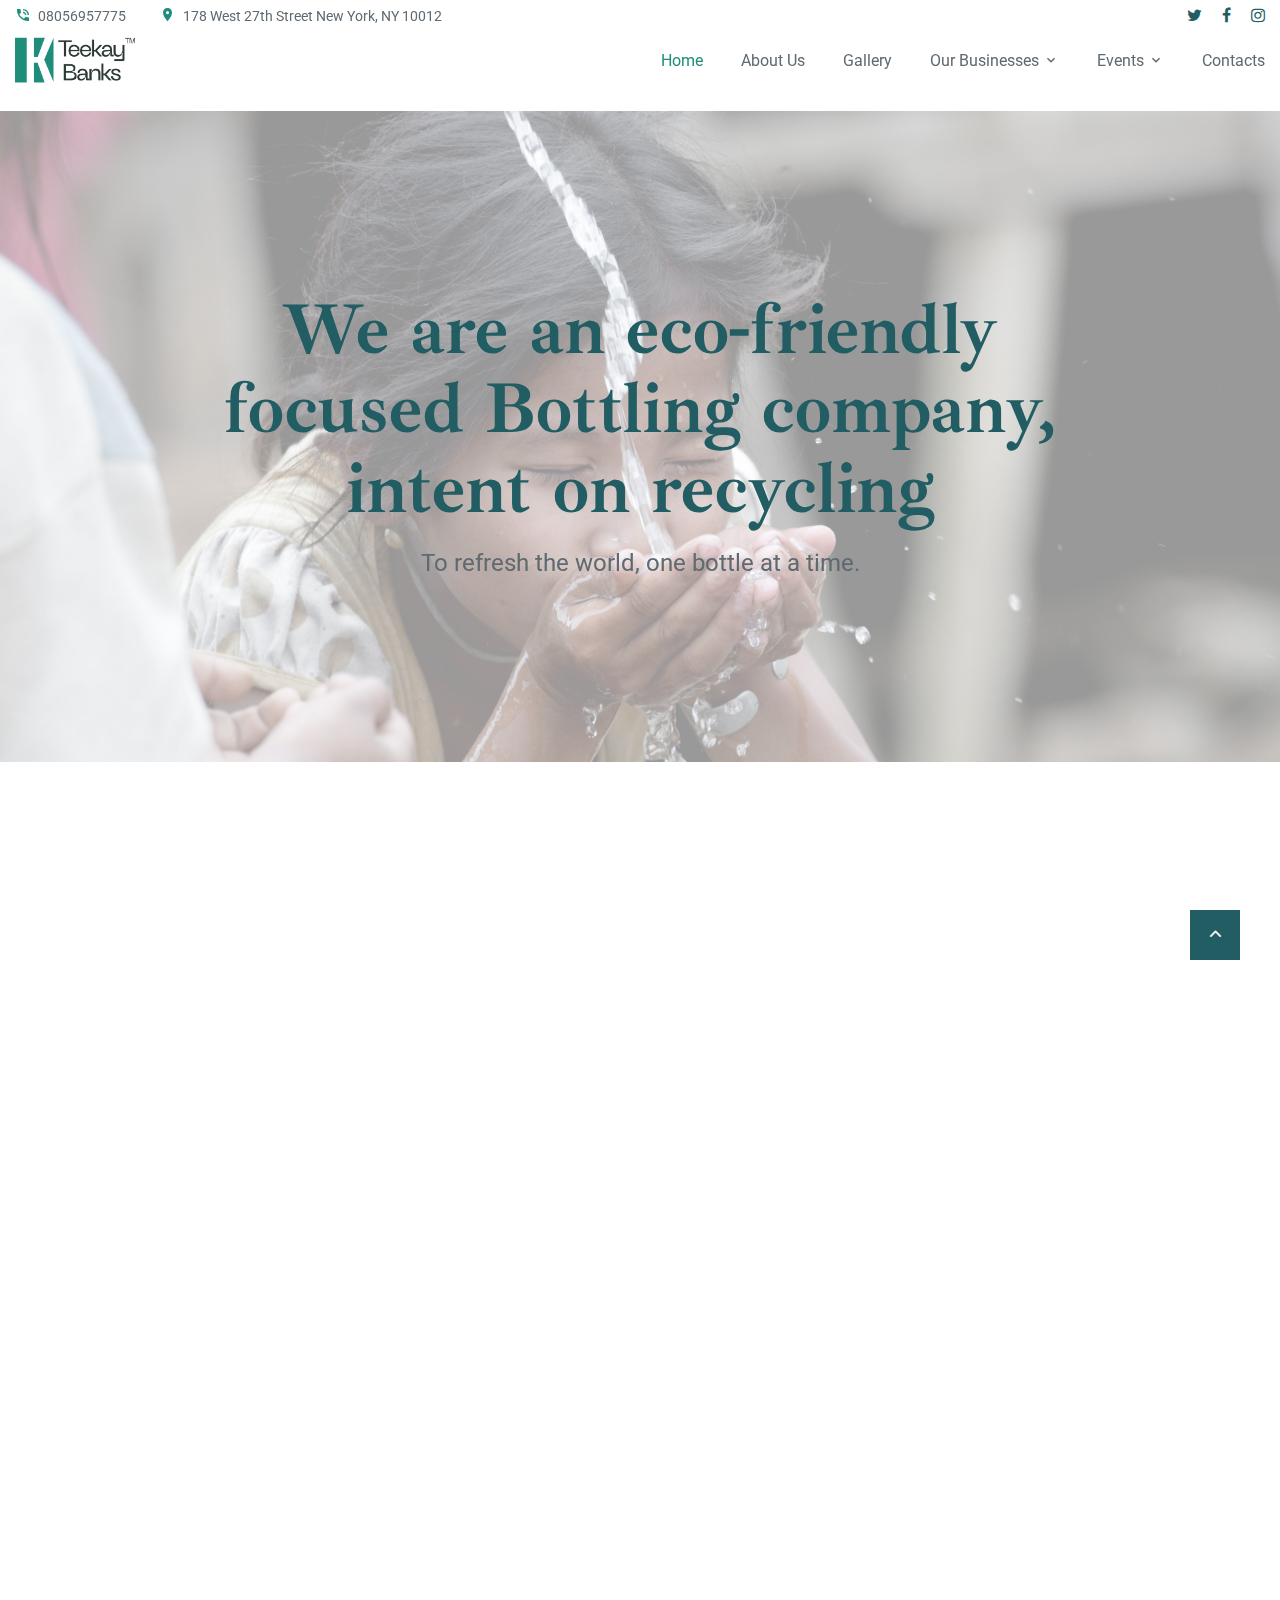
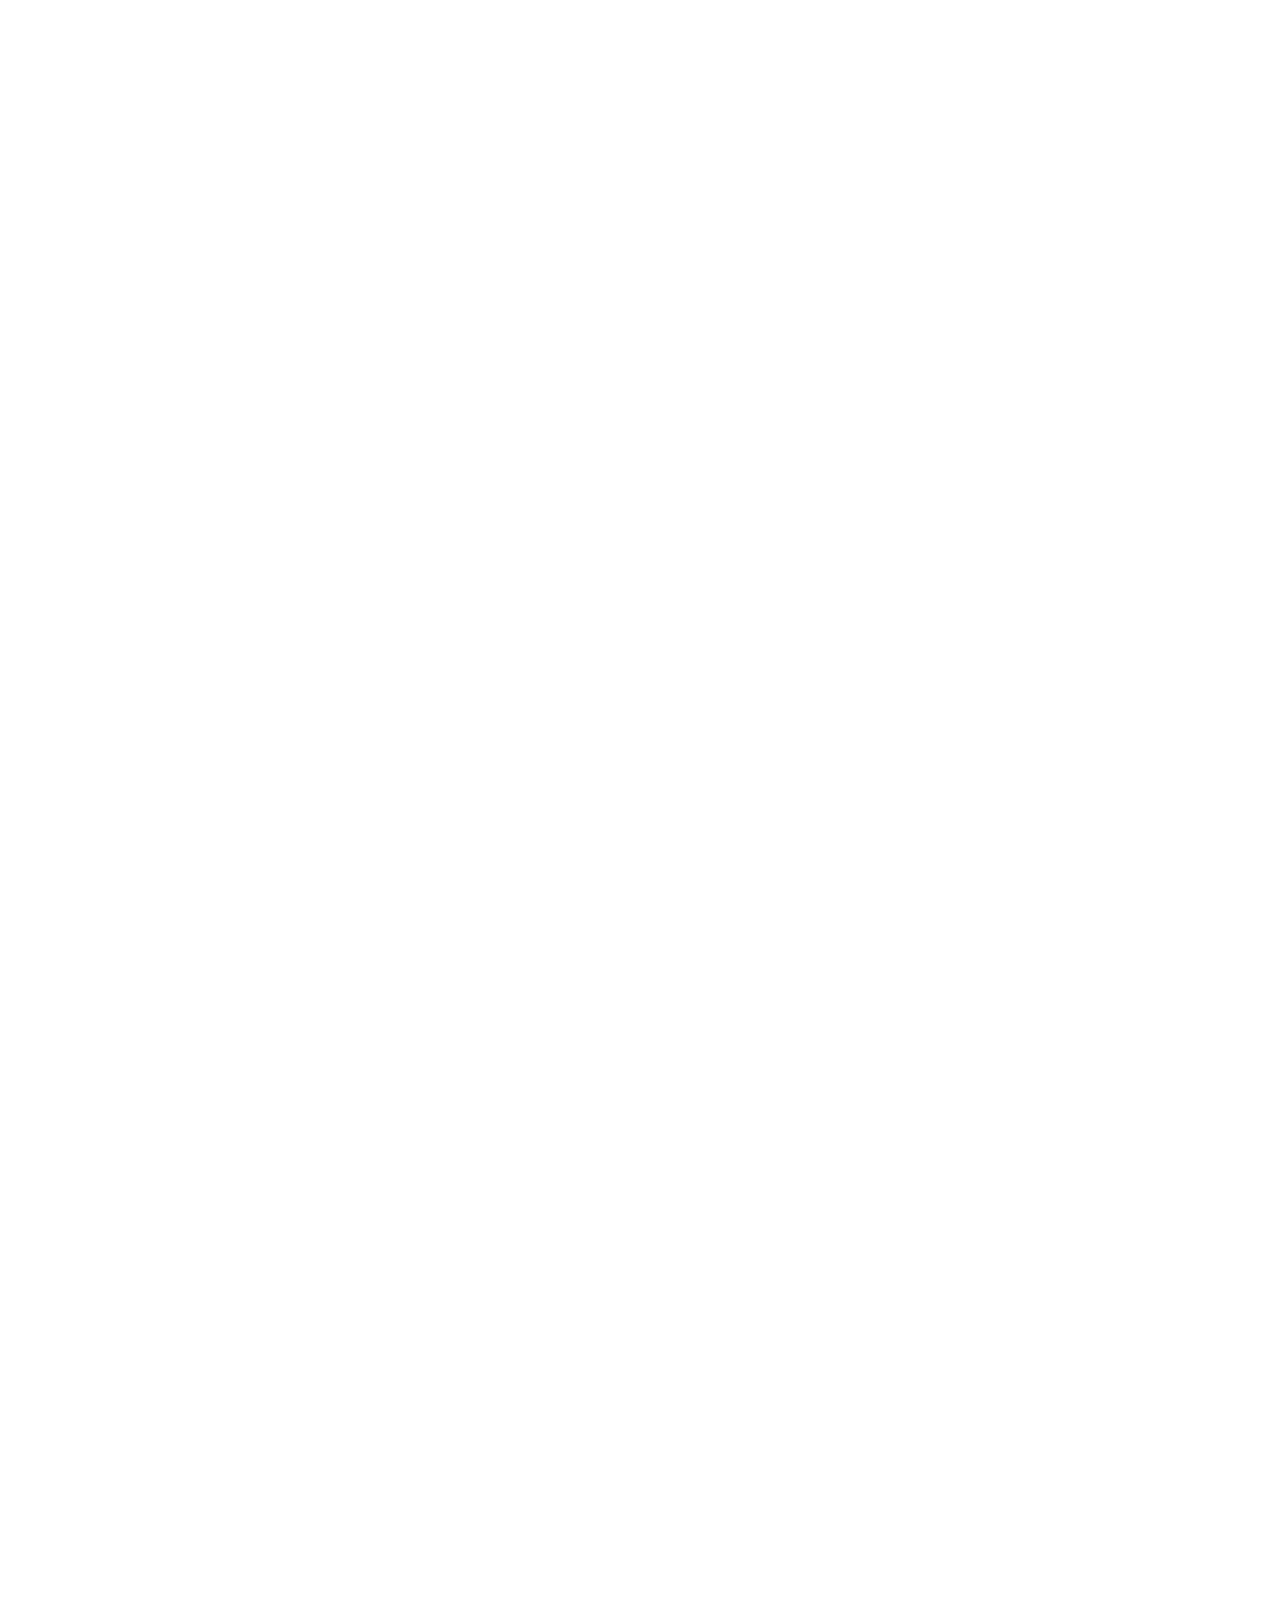
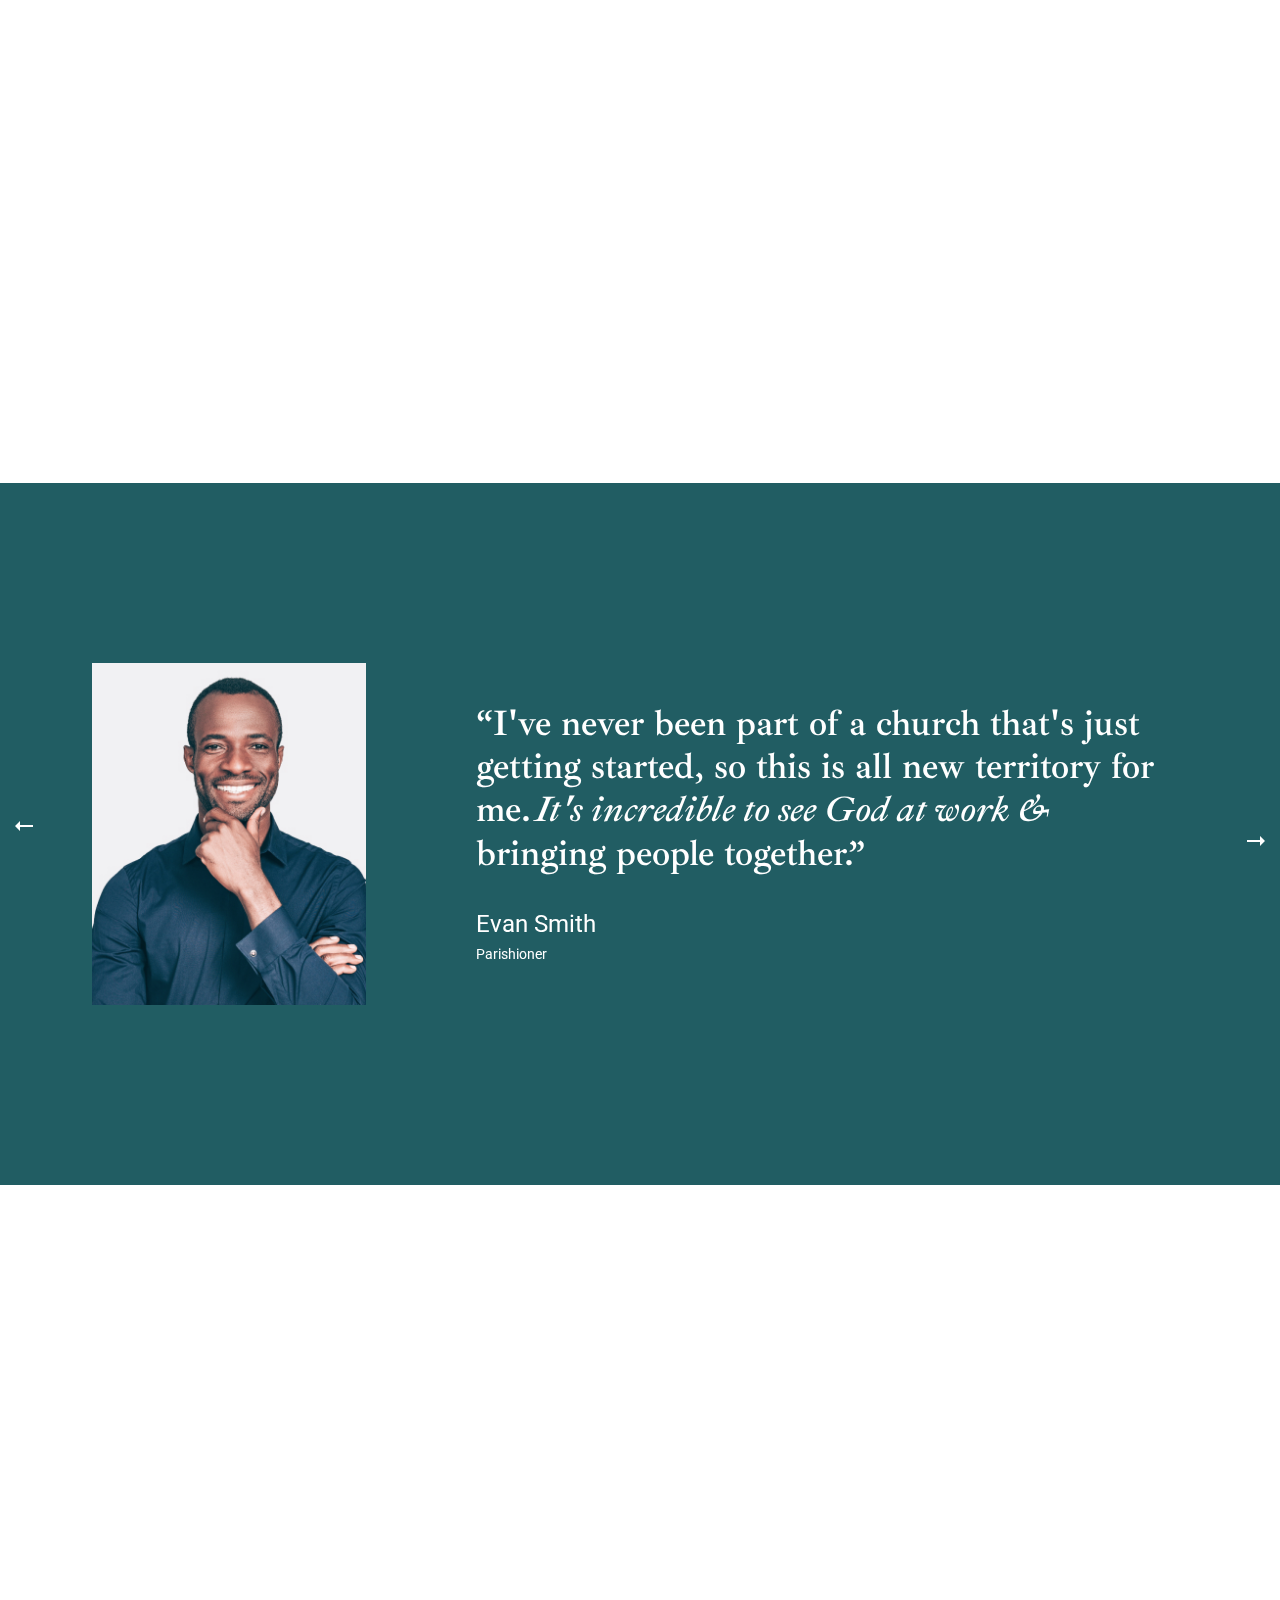
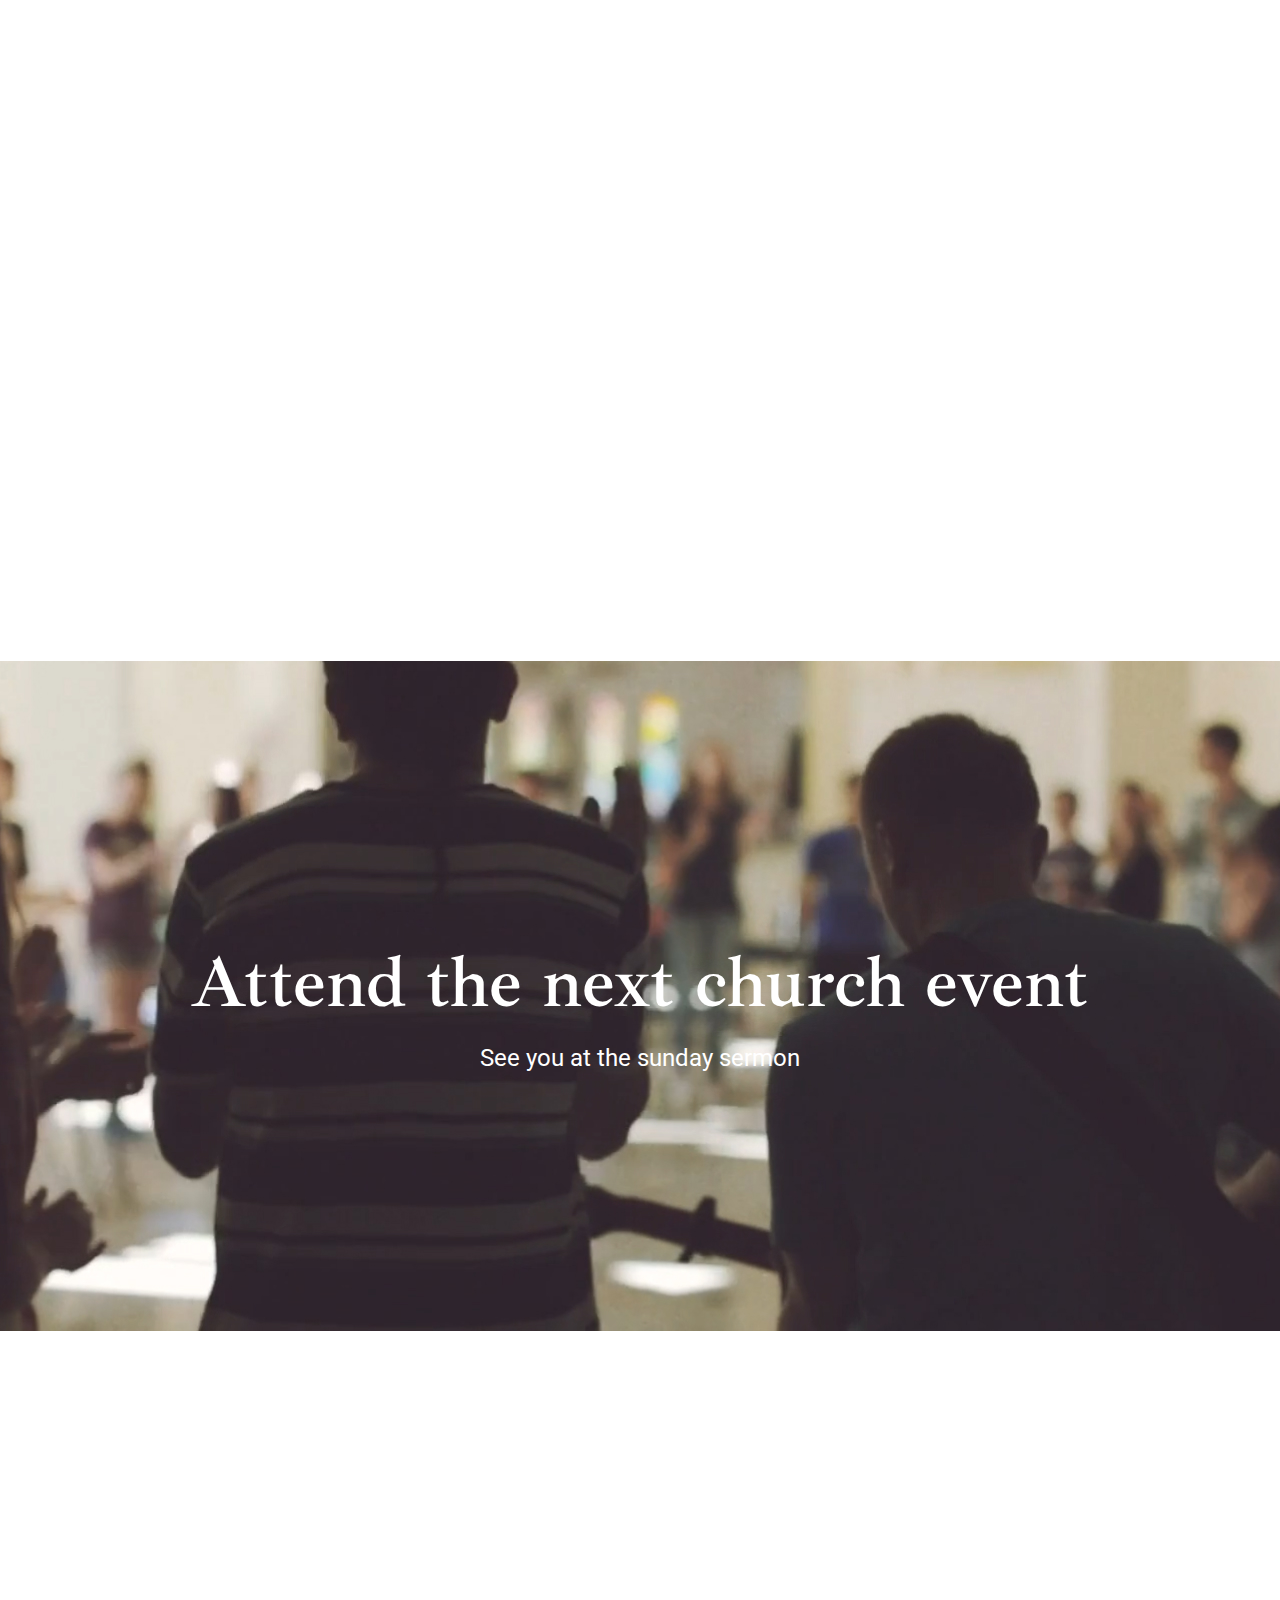
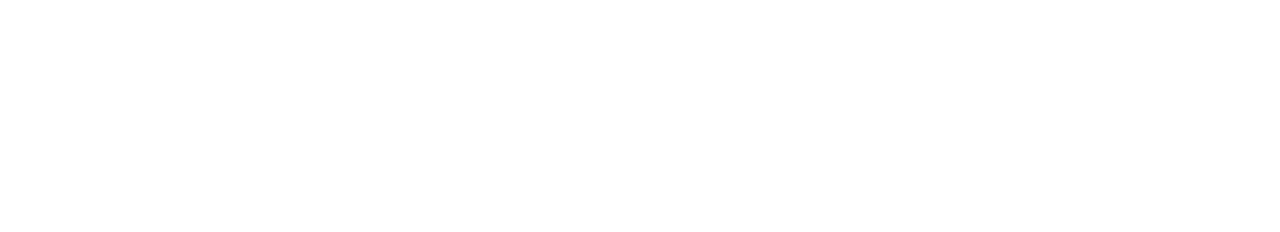
==== commit 3553e1f1: "services page" ====
--- a/index.html
+++ b/index.html
@@ -115,11 +115,21 @@
       </section>
       <!--Welcome-->
       <section class="section section-lg bg-default">
-        <div class="container">
+        <div class="container" style="margin-bottom: 100px;">
           <div class="row justify-content-center">
-            <div class="col-xl-8 col-lg-10">
-              <div class="pre-title wow fadeInLeft" data-wow-delay=".1s">Who we are</div>
-              <h2 class="wow fadeInRight" data-wow-delay=".2s">Pure and Natural: Refresh Your Senses with the Best Bottled Water</h2>
+            <div class="col-xl-10 col-lg-10">
+              <div class="pre-title wow fadeInLeft" data-wow-delay=".1s">Who We Are</div>
+              <h2 class="wow fadeInRight" data-wow-delay=".2s">We are an eco-friendly Bottling company</h2>
+              <p class="text-sm wow fadeInUp" data-wow-delay=".3s">We are a team of skilled professionals who specialize in manufacturing high-quality bottles using state-of-the-art technology and industry-leading processes.</p>
+            </div>
+          </div>
+        </div>
+
+        <div class="container">
+          <div class="row justify-content-center">
+            <div class="col-xl-10 col-lg-10">
+              <div class="pre-title wow fadeInLeft text-right" data-wow-delay=".1s">What We do</div>
+              <h2 class="wow fadeInRight text-right" data-wow-delay=".2s">Pure and Natural: Refresh Your Senses with the Best Bottled Water</h2>
               <p class="text-sm wow fadeInUp" data-wow-delay=".3s">Refresh your senses with pure, natural water from our state-of-the-art bottling facility. We use the latest technology to ensure every bottle of water is of the highest quality and free of impurities. Our sustainable practices and eco-friendly packaging make us the perfect choice for health-conscious individuals and environmentally aware communities. Try our water today and taste the difference in every sip.</p><a class="shadow btn btn-icon btn-icon-right btn-secondary btn-svg offset-xl-55 wow fadeInUp" href="about-us.html" data-wow-delay=".3s"><span class="svg-icon">
                   <svg xmlns="http://www.w3.org/2000/svg" width="18" height="10" viewbox="0 0 18 10" fill="#fff">
                     <path d="M13 10V6H0V4H13V0L18 5L13 10Z" fill=""></path>
@@ -134,37 +144,38 @@
           <div class="row row-narrow-66 row-40">
             <div class="col-md-6 col-lg-4 wow fadeInUp" data-wow-delay=".1s">
               <div class="post-classic">
-                <div class="post-classic__media"><a href="single-event.html"><img src="images/thumbnail-1-530x370.jpg" alt="" width="530" height="370"/></a></div>
-                <div class="post-classic__caption"><span class="post-info">Rise Church, January 23, 2020 </span>
+                <div class="post-classic__media"><a href="single-event.html"><img src="images/Reverse-Osmosis-Machine.jpg" alt="" width="530" height="370"/></a></div>
+                <!-- <div class="post-classic__caption"><span class="post-info">Rise Church, January 23, 2020 </span>
                   <h3 class="post-title"><a href="single-event.html">The Struggle with Fellowship in Student Ministry</a></h3><a class="btn btn-icon btn-icon-right btn-transparent btn-svg" href="single-event.html"><span class="svg-icon">
                       <svg xmlns="http://www.w3.org/2000/svg" width="18" height="10" viewbox="0 0 18 10">
                         <path d="M13 10V6H0V4H13V0L18 5L13 10Z" fill=""></path>
                       </svg></span><span>Read More</span></a>
-                </div>
+                </div> -->
+              </div>
+            </div>
+           
+            <div class="col-md-6 col-lg-4 wow fadeInUp" data-wow-delay=".3s">
+              <div class="post-classic">
+                <div class="post-classic__media"><a href="single-event.html"><img src="images/Sachet-water-business.png" alt="" width="530" height="370"/></a></div>
+                <!-- <div class="post-classic__caption"><span class="post-info">Rise Church,  January 23, 2020 </span>
+                  <h3 class="post-title"><a href="single-event.html">Everyday Evangelism: The Importance of Faithful Laymen
+</a></h3><a class="btn btn-icon btn-icon-right btn-transparent btn-svg" href="single-event.html"><span class="svg-icon">
+                      <svg xmlns="http://www.w3.org/2000/svg" width="18" height="10" viewbox="0 0 18 10">
+                        <path d="M13 10V6H0V4H13V0L18 5L13 10Z" fill=""></path>
+                      </svg></span><span>Read More</span></a>
+                </div> -->
               </div>
             </div>
             <div class="col-md-6 col-lg-4 wow fadeInUp" data-wow-delay=".2s">
               <div class="post-classic">
-                <div class="post-classic__media"><a href="single-event.html"><img src="images/thumbnail-2-530x370.jpg" alt="" width="530" height="370"/></a></div>
-                <div class="post-classic__caption"><span class="post-info">Rise Church,  January 23, 2020 </span>
+                <div class="post-classic__media"><a href="single-event.html"><img src="images/bottle.jpg" alt="" width="530" height="370"/></a></div>
+                <!-- <div class="post-classic__caption"><span class="post-info">Rise Church,  January 23, 2020 </span>
                   <h3 class="post-title"><a href="single-event.html">Why Dissappointment With Your Pastor Could Be a Good Thing
 </a></h3><a class="btn btn-icon btn-icon-right btn-transparent btn-svg" href="single-event.html"><span class="svg-icon">
                       <svg xmlns="http://www.w3.org/2000/svg" width="18" height="10" viewbox="0 0 18 10">
                         <path d="M13 10V6H0V4H13V0L18 5L13 10Z" fill=""></path>
                       </svg></span><span>Read More</span></a>
-                </div>
-              </div>
-            </div>
-            <div class="col-md-6 col-lg-4 wow fadeInUp" data-wow-delay=".3s">
-              <div class="post-classic">
-                <div class="post-classic__media"><a href="single-event.html"><img src="images/thumbnail-3-530x370.jpg" alt="" width="530" height="370"/></a></div>
-                <div class="post-classic__caption"><span class="post-info">Rise Church,  January 23, 2020 </span>
-                  <h3 class="post-title"><a href="single-event.html">Everyday Evangelism: The Importance of Faithful Laymen
-</a></h3><a class="btn btn-icon btn-icon-right btn-transparent btn-svg" href="single-event.html"><span class="svg-icon">
-                      <svg xmlns="http://www.w3.org/2000/svg" width="18" height="10" viewbox="0 0 18 10">
-                        <path d="M13 10V6H0V4H13V0L18 5L13 10Z" fill=""></path>
-                      </svg></span><span>Read More</span></a>
-                </div>
+                </div> -->
               </div>
             </div>
           </div>
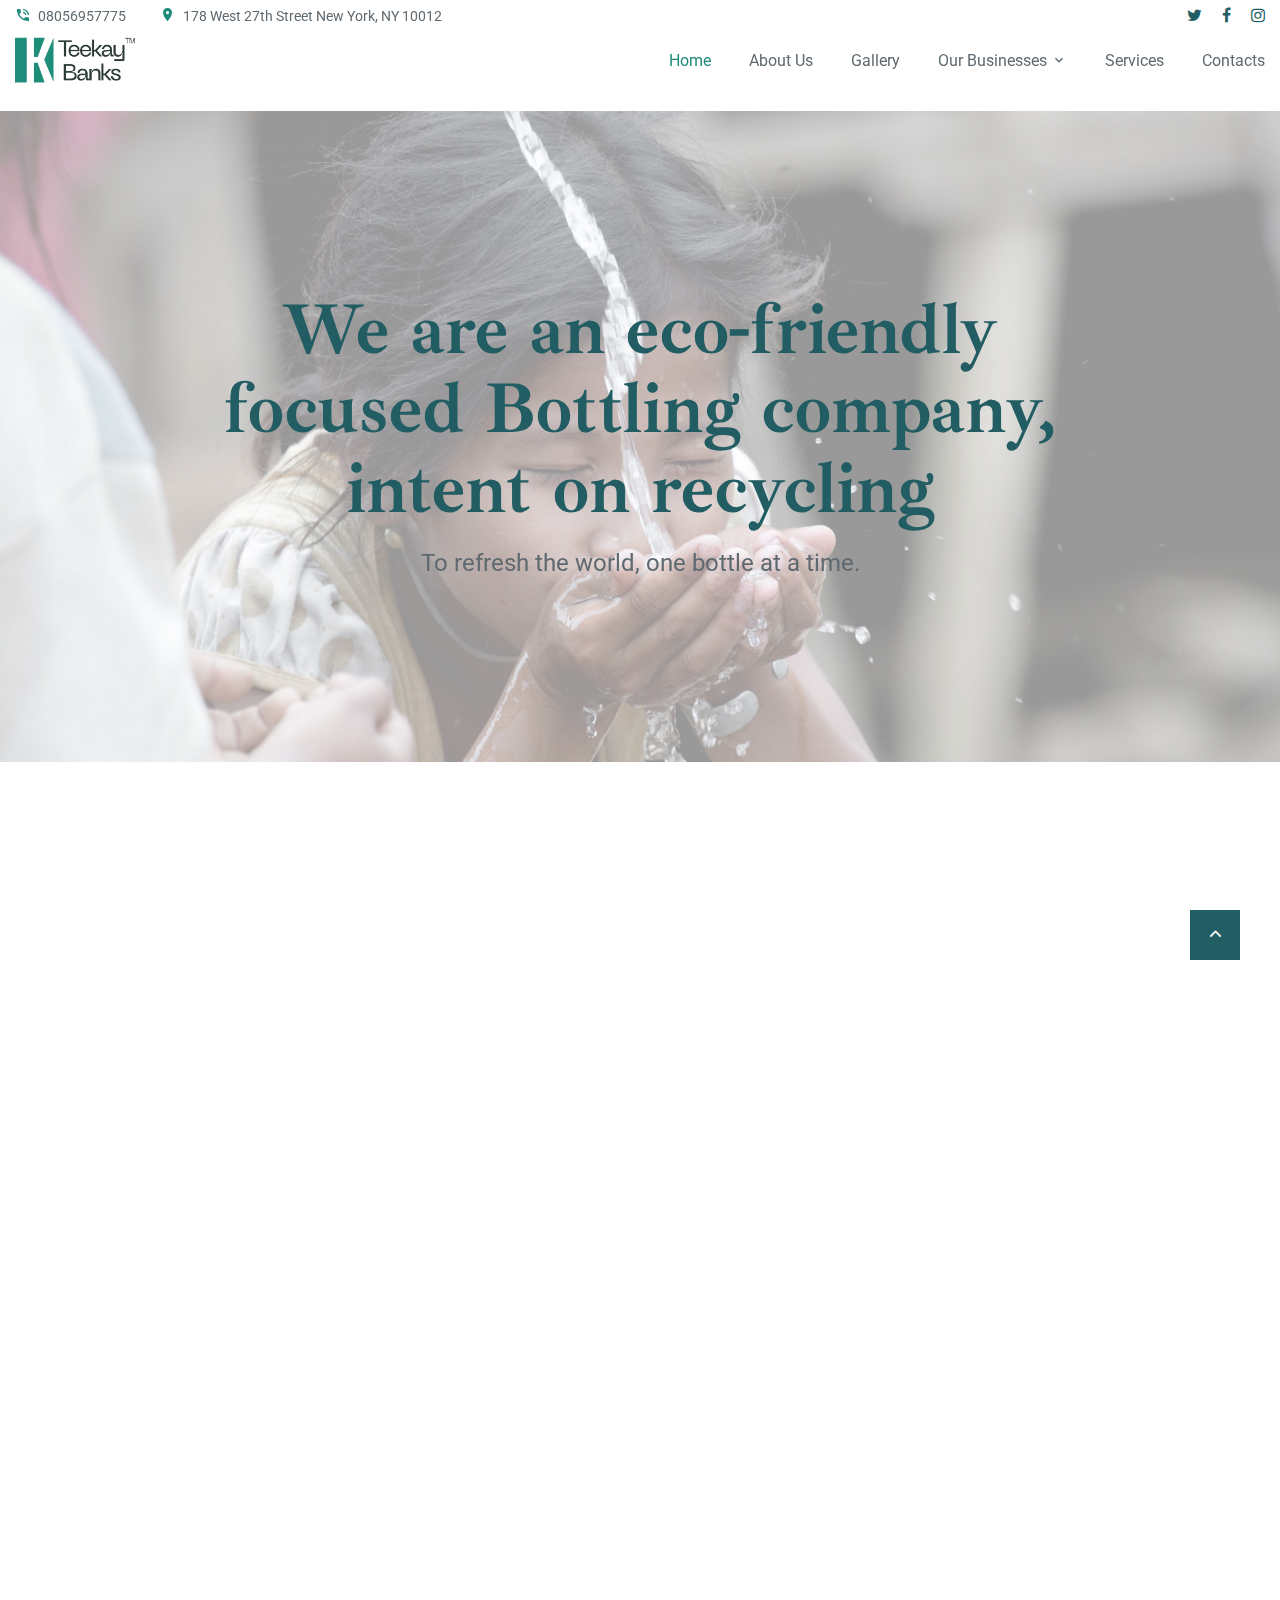
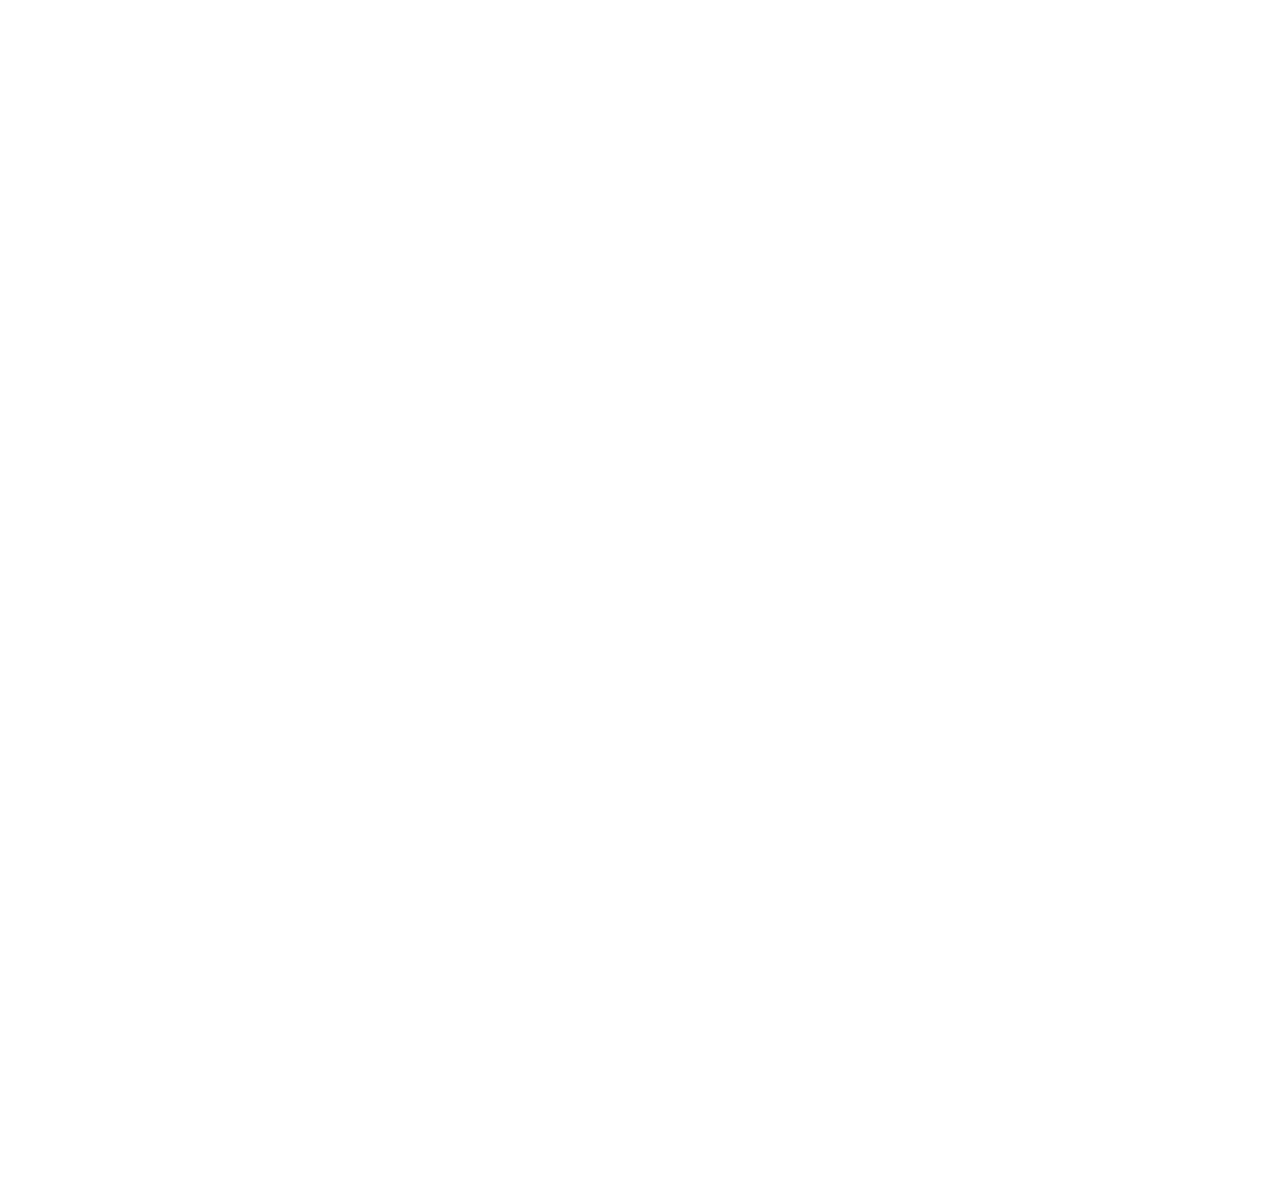
==== commit 6eaf4ce9: "headers and footers" ====
--- a/index.html
+++ b/index.html
@@ -79,18 +79,11 @@
                           <hr>
                           <li class="rd-dropdown-item py-2"><a class="rd-dropdown-link" href="single-event.html">T-Cube Stitches</a>
                           </li>
-                          <hr>
-                          <li class="rd-dropdown-item py-2"><a class="rd-dropdown-link" href="single-event.html">Eki Thrills</a>
-                          </li><hr>
-                          <li class="rd-dropdown-item py-2"><a class="rd-dropdown-link" href="single-event.html">Resam Water</a>
-                          </li>
+                        
                         </ul>
                       </li>
-                      <li class="rd-nav-item"><a class="rd-nav-link" href="events.html">Events</a>
-                        <ul class="rd-menu rd-navbar-dropdown">
-                          <li class="rd-dropdown-item"><a class="rd-dropdown-link" href="single-event.html">Single Event</a>
-                          </li>
-                        </ul>
+                      <li class="rd-nav-item"><a class="rd-nav-link" href="events.html">Services</a>
+                        
                       </li>
                       <li class="rd-nav-item"><a class="rd-nav-link" href="contacts.html">Contacts</a>
                       </li>
@@ -182,7 +175,7 @@
         </div>
       </section>
       <!--Welcome-->
-      <section class="section section-lg bg-default">
+      <!-- <section class="section section-lg bg-default">
         <div class="container">
           <div class="row row-30 align-items-center">
             <div class="col-lg-6 p-xl-0 wow fadeInLeft"><img src="images/home-1-660x495.jpg" alt="" width="660" height="495"/>
@@ -197,9 +190,9 @@
             </div>
           </div>
         </div>
-      </section>
+      </section> -->
       <!--Donation-->
-      <section class="section section-lg bg-default">
+      <!-- <section class="section section-lg bg-default">
         <div class="container">
           <div class="row row-30 align-items-center flex-column-reverse flex-lg-row">
             <div class="col-lg-6 inset-right-110">
@@ -211,13 +204,13 @@
             </div>
           </div>
         </div>
-      </section>
+      </section> -->
       <!--Swiper-->
-      <section class="section section-lg bg-primary">
+      <!-- <section class="section section-lg bg-primary">
         <div class="container">
           <div class="row justify-content-center">
-            <div class="col-lg-12">
-              <div class="swiper-container swiper-slider swiper-style-1" data-swiper='{"autoplay":{"delay":4567},"effect":"fade"}'>
+            <div class="col-lg-12"> -->
+              <!-- <div class="swiper-container swiper-slider swiper-style-1" data-swiper='{"autoplay":{"delay":4567},"effect":"fade"}'>
                 <div class="swiper-wrapper">
                   <div class="swiper-slide context-dark">
                     <div class="swiper-slide-caption text-center text-lg-left">
@@ -253,27 +246,27 @@
                       </div>
                     </div>
                   </div>
-                </div>
+                </div> -->
                 <!--Swiper Pagination-->
-                <div class="swiper-pagination"></div>
+                <!-- <div class="swiper-pagination"></div> -->
                 <!--Swiper Navigation-->
-                <div class="swiper-button-prev">
+                <!-- <div class="swiper-button-prev">
                   <svg xmlns="http://www.w3.org/2000/svg" width="18" height="10" viewbox="0 0 18 10" fill="">
                     <path d="M5 10V6H18V4H5V0L0 5L5 10Z" fill=""></path>
                   </svg>
-                </div>
-                <div class="swiper-button-next">
+                </div> -->
+                <!-- <div class="swiper-button-next">
                   <svg xmlns="http://www.w3.org/2000/svg" width="18" height="10" viewbox="0 0 18 10" fill="">
                     <path d="M5 10V6H18V4H5V0L0 5L5 10Z" fill=""></path>
                   </svg>
-                </div>
-              </div>
-            </div>
-          </div>
-        </div>
-      </section>
+                </div> -->
+              <!-- </div>
+            </div>
+          </div>
+        </div>
+      </section> -->
       <!--Locations-->
-      <section class="section section-lg bg-default">
+      <!-- <section class="section section-lg bg-default">
         <div class="container">
           <div class="pre-title text-center wow fadeInUp" data-wow-delay=".1s">Where to find us</div>
           <h2 class="wow fadeInUp text-center" data-wow-delay=".2s">Our Churches</h2>
@@ -296,7 +289,7 @@
           <div class="h1">Attend the next church event</div>
           <p class="text-sm">See you at the sunday sermon</p>
         </div>
-      </section>
+      </section> -->
       <footer class="section footer-classic">
         <div class="footer-body">
           <div class="container">
@@ -304,30 +297,29 @@
               <div class="col-lg-6">
                 <div class="row row-20">
                   <div class="col-sm-4 col-6 wow fadeInUp" data-wow-delay=".1s">
-                    <div class="footer-title">Who We Are</div>
+                    <div class="footer-title">Quick Links</div>
                     <ul class="nav-list">
+                      <li><a href="index.html">Home</a></li>
                       <li><a href="about-us.html">About Us</a></li>
-                      <li><a href="ministries.html">Ministries</a></li>
-                      <li><a href="events.html">Events</a></li>
+                      <!-- <li><a href="ministries.html">Ministries</a></li>
+                      <li><a href="events.html">Events</a></li> -->
                       <li><a href="contacts.html">Contacts</a></li>
                     </ul>
                   </div>
                   <div class="col-sm-4 col-6 wow fadeInUp" data-wow-delay=".2s">
-                    <div class="footer-title">Info</div>
+                    <div class="footer-title">Brands</div>
                     <ul class="nav-list">
-                      <li><a href="#">Pastors</a></li>
-                      <li><a href="#">Careers</a></li>
-                      <li><a href="#">Community</a></li>
-                      <li><a href="#">Blog</a></li>
-                      <li><a href="#">Gallery</a></li>
+                      <li><a href="#">Resam Water</a></li>
                     </ul>
                   </div>
                   <div class="col-sm-4 col-6 wow fadeInUp" data-wow-delay=".3s">
-                    <div class="footer-title">Help</div>
+                    <div class="footer-title">Services</div>
                     <ul class="nav-list">
-                      <li><a href="#">Donate Now</a></li>
-                      <li><a href="#">FAQ</a></li>
-                      <li><a href="privacy-policy.html">Privacy Policy</a></li>
+                      <li><a href="#">Water Bottling</a></li>
+                      <li><a href="#">Custom Event Bottles</a></li>
+                      <li><a href="#">Custom label water</a></li>
+                      <li><a href="#">Event Distribution</a></li>
+                      <!-- <li><a href="#">One time event for indxividual and commercial use</a></li> -->
                     </ul>
                   </div>
                 </div>
@@ -335,15 +327,16 @@
               <div class="col-lg-5 inset-right-100 wow fadeInRight" data-wow-delay=".3s">
                 <div class="footer-title">Contact us</div>
                 <ul class="contact-list">
-                  <li>178 West 27th Street New York, NY 10012 Questions? Please write us at:<a class="link-secondary" href="mailto:#">info@demolink.org</a></li>
+                  <li>178 West 27th Street New York, NY 10012 <br>Questions?<br> Please write us at:<a class="link-secondary" href="mailto:#">info@demolink.org</a></li>
                   <li><span>Call us:</span><a class="phone" href="tel:#">+1 705 55 50 000</a></li>
                 </ul>
                 <ul class="social-list">
-                  <li><a href="#"><span class="icon fa fa-youtube-play"></span></a></li>
-                  <li><a href="#"><span class="icon fa fa-twitter"></span></a></li>
+                  <!-- <li><a href="#"><span class="icon fa fa-youtube-play"></span></a></li> -->
+                  
                   <li><a href="#"><span class="icon fa fa-facebook-f"></span></a></li>
-                  <li><a href="#"><span class="icon fa fa-rss"></span></a></li>
-                </ul>
+                  <li><a href="#"><span class="icon fa fa-instagram"></span></a></li>
+                <li><a href="#"><span class="icon fa fa-twitter"></span></a></li>
+              </ul>
               </div>
             </div>
           </div>
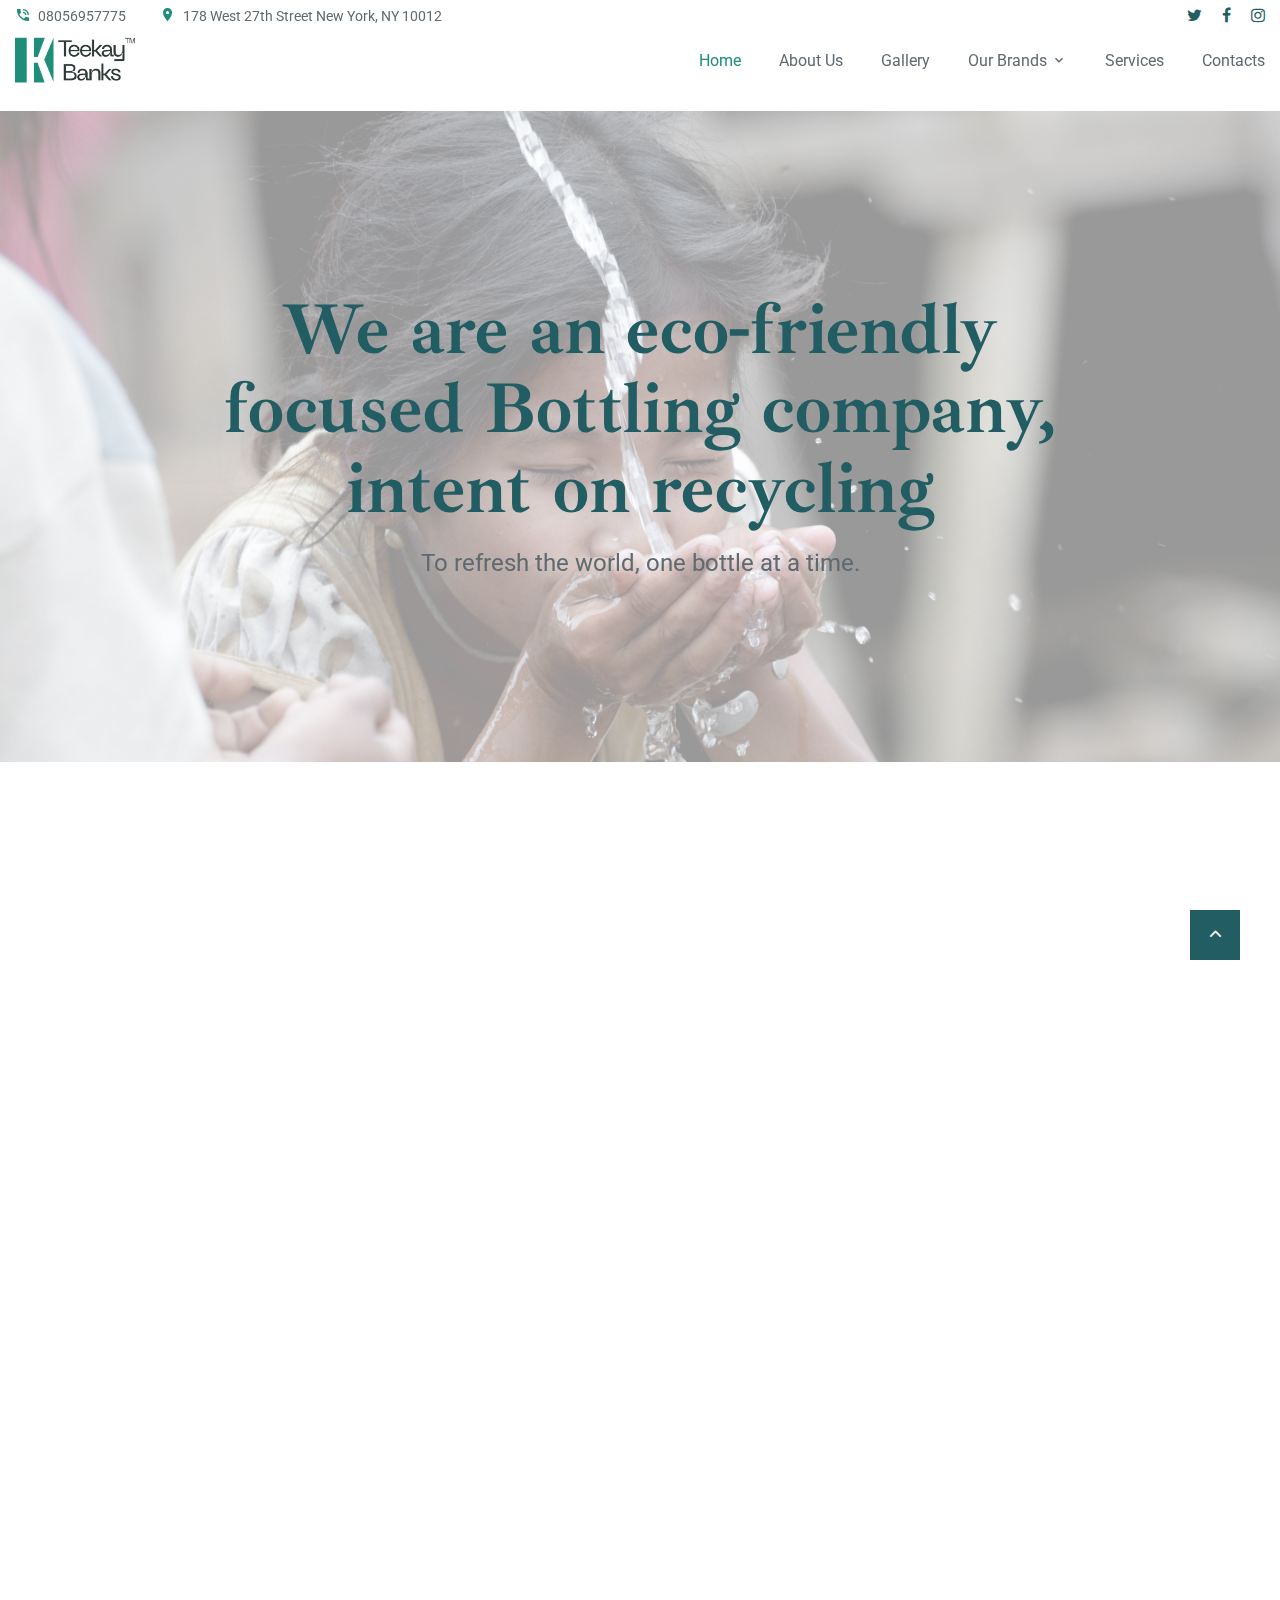
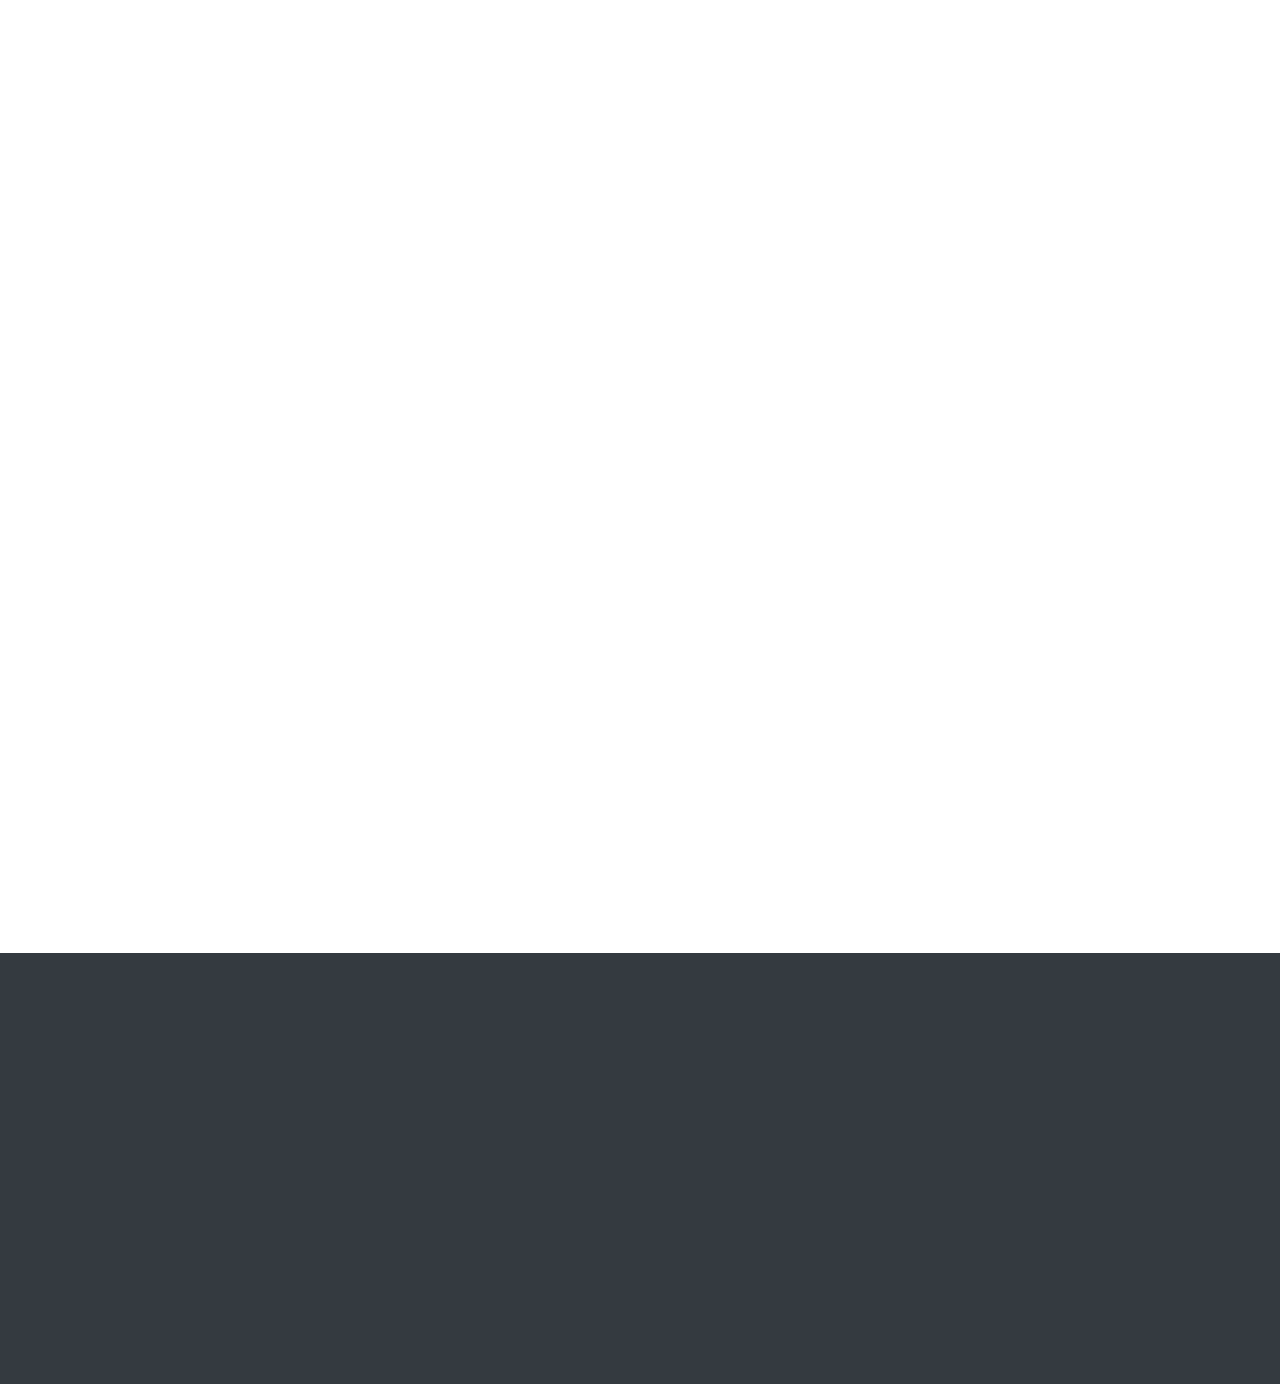
==== commit 0be4a0c6: "more updates" ====
--- a/index.html
+++ b/index.html
@@ -72,7 +72,7 @@
                       </li>
                       <li class="rd-nav-item"><a class="rd-nav-link" href="ministries.html">Gallery</a>
                       </li>
-                      <li class="rd-nav-item"><a class="rd-nav-link" href="events.html">Our Businesses</a>
+                      <li class="rd-nav-item"><a class="rd-nav-link">Our Brands</a>
                         <ul class="rd-menu rd-navbar-dropdown">
                           <li class="rd-dropdown-item py-2"><a class="rd-dropdown-link" href="single-event.html">Resam Water</a>
                           </li>
@@ -82,7 +82,7 @@
                         
                         </ul>
                       </li>
-                      <li class="rd-nav-item"><a class="rd-nav-link" href="events.html">Services</a>
+                      <li class="rd-nav-item"><a class="rd-nav-link" href="services.html">Services</a>
                         
                       </li>
                       <li class="rd-nav-item"><a class="rd-nav-link" href="contacts.html">Contacts</a>
@@ -113,7 +113,8 @@
             <div class="col-xl-10 col-lg-10">
               <div class="pre-title wow fadeInLeft" data-wow-delay=".1s">Who We Are</div>
               <h2 class="wow fadeInRight" data-wow-delay=".2s">We are an eco-friendly Bottling company</h2>
-              <p class="text-sm wow fadeInUp" data-wow-delay=".3s">We are a team of skilled professionals who specialize in manufacturing high-quality bottles using state-of-the-art technology and industry-leading processes.</p>
+              <p class="text-sm wow fadeInUp text-justify" data-wow-delay=".3s">We are a team of skilled professionals who specialize in manufacturing high-quality bottles using state-of-the-art technology and industry-leading processes.</p>
+              <p class="text-sm wow fadeInUp text-justify" data-wow-delay=".3s">At TeeKayBankz, we understand the importance of sustainability, which is why we are always looking for ways to minimize waste and reduce our environmental impact. We believe in using only the best materials and processes to create bottles that are both functional and environmentally responsible.</p>
             </div>
           </div>
         </div>
@@ -122,8 +123,11 @@
           <div class="row justify-content-center">
             <div class="col-xl-10 col-lg-10">
               <div class="pre-title wow fadeInLeft text-right" data-wow-delay=".1s">What We do</div>
-              <h2 class="wow fadeInRight text-right" data-wow-delay=".2s">Pure and Natural: Refresh Your Senses with the Best Bottled Water</h2>
-              <p class="text-sm wow fadeInUp" data-wow-delay=".3s">Refresh your senses with pure, natural water from our state-of-the-art bottling facility. We use the latest technology to ensure every bottle of water is of the highest quality and free of impurities. Our sustainable practices and eco-friendly packaging make us the perfect choice for health-conscious individuals and environmentally aware communities. Try our water today and taste the difference in every sip.</p><a class="shadow btn btn-icon btn-icon-right btn-secondary btn-svg offset-xl-55 wow fadeInUp" href="about-us.html" data-wow-delay=".3s"><span class="svg-icon">
+              <h2 class="wow fadeInRight text-right" data-wow-delay=".2s">High-Quality Bottle Manufacturing and Bottled Water Production</h2>
+              <p class="text-sm wow fadeInUp text-justify" data-wow-delay=".3s">At TeeKayBankz, we specialize in manufacturing high-quality bottles using cutting-edge technology and state-of-the-art processes.</p>
+              <p class="text-sm wow fadeInUp text-justify" data-wow-delay=".3s">One of our primary product lines is the production of bottled water. We understand the importance of providing safe and reliable drinking water, which is why we use only the highest quality materials and processes to manufacture our bottles.</p>
+
+              <a class="shadow btn btn-icon btn-icon-right btn-secondary btn-svg offset-xl-55 wow fadeInUp" href="about-us.html" data-wow-delay=".3s"><span class="svg-icon">
                   <svg xmlns="http://www.w3.org/2000/svg" width="18" height="10" viewbox="0 0 18 10" fill="#fff">
                     <path d="M13 10V6H0V4H13V0L18 5L13 10Z" fill=""></path>
                   </svg></span><span>More about us</span></a>
@@ -136,14 +140,8 @@
         <div class="container container-custom">
           <div class="row row-narrow-66 row-40">
             <div class="col-md-6 col-lg-4 wow fadeInUp" data-wow-delay=".1s">
-              <div class="post-classic">
+              <div class="">
                 <div class="post-classic__media"><a href="single-event.html"><img src="images/Reverse-Osmosis-Machine.jpg" alt="" width="530" height="370"/></a></div>
-                <!-- <div class="post-classic__caption"><span class="post-info">Rise Church, January 23, 2020 </span>
-                  <h3 class="post-title"><a href="single-event.html">The Struggle with Fellowship in Student Ministry</a></h3><a class="btn btn-icon btn-icon-right btn-transparent btn-svg" href="single-event.html"><span class="svg-icon">
-                      <svg xmlns="http://www.w3.org/2000/svg" width="18" height="10" viewbox="0 0 18 10">
-                        <path d="M13 10V6H0V4H13V0L18 5L13 10Z" fill=""></path>
-                      </svg></span><span>Read More</span></a>
-                </div> -->
               </div>
             </div>
            
@@ -290,7 +288,7 @@
           <p class="text-sm">See you at the sunday sermon</p>
         </div>
       </section> -->
-      <footer class="section footer-classic">
+      <footer class="section footer-classic pt-3 bg-dark">
         <div class="footer-body">
           <div class="container">
             <div class="row justify-content-xl-between row-40 justify-content-lg-center">
--- a/css/style.css
+++ b/css/style.css
@@ -1461,7 +1461,7 @@
 }
 
 .bg-img-2 {
-	background: url("../images/bg-img-2.jpg") no-repeat center;
+	background: url("../images/blockchain-about-bg.jpg") no-repeat center;
 	background-size: cover;
 }
 
